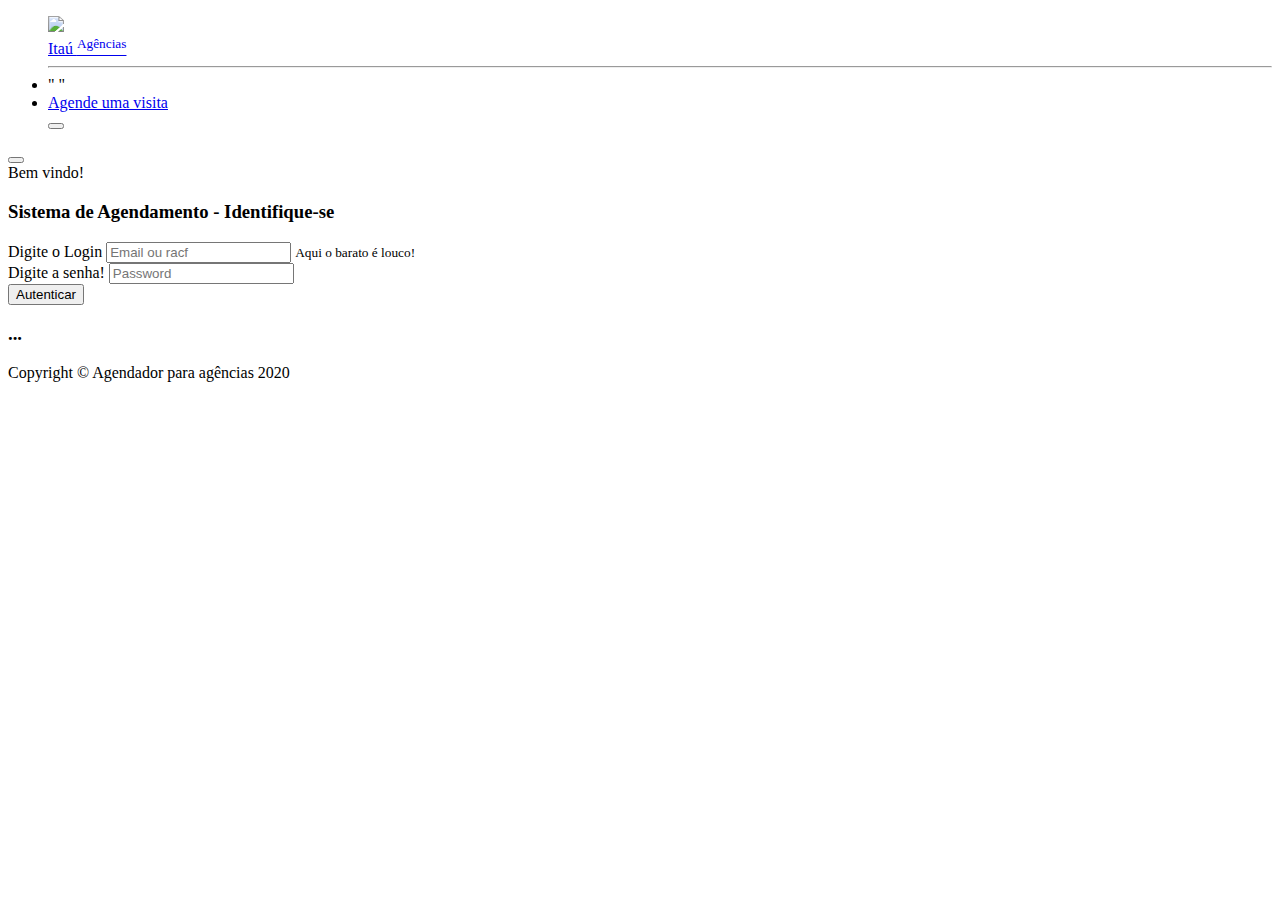
==== index.html @ c7a19f92 "Add files via upload" ====
<!DOCTYPE html>
<html lang="en">

<head>

    <meta charset="utf-8">
    <meta http-equiv="X-UA-Compatible" content="IE=edge">
    <meta name="viewport" content="width=device-width, initial-scale=1, shrink-to-fit=no">
    <meta name="description" content="">
    <meta name="author" content="">
    <script type="text/javascript" src="index_autenticar.js"></Script>
    <title>Pagina Cliente Para Agendamento</title>

    <!-- Custom fonts for this template-->
    <link href="vendor/fontawesome-free/css/all.min.css" rel="stylesheet" type="text/css">
    <link
        href="https://fonts.googleapis.com/css?family=Nunito:200,200i,300,300i,400,400i,600,600i,700,700i,800,800i,900,900i"
        rel="stylesheet">

    <!-- Custom styles for this template-->
    <link href="css/sb-admin-2.min.css" rel="stylesheet">

</head>

<body id="page-top">

    <!-- Page Wrapper -->
    <div id="wrapper">

        <!-- Sidebar -->
        <ul class="navbar-nav bg-gradient-primary sidebar sidebar-dark accordion" id="accordionSidebar">

            <!-- Sidebar - Brand -->
            <a class="sidebar-brand d-flex align-items-center justify-content-center" href="index_sistema.html">
                <div class="sidebar-brand-icon rotate-n-15">                  
                    <img src="./img/logo-app-Itau.png"  >
                </div>
                <div class="sidebar-brand-text mx-3">Itaú <sup>Agências</sup></div>
            </a>

            <!-- Divider -->
            <hr class="sidebar-divider my-0">
            <li class="nav-item active">
                <span>" 
                    "</span></a>                   
            </li>
           
            <!-- Nav Item - Dashboard -->
            <li class="nav-item active">
                <a class="nav-link" href="agendamento_novo.html">
                    <i class="far fa-calendar-plus"></i>
                    <span>Agende uma visita</span></a>
            </li>
            <!-- Sidebar Toggler (Sidebar) -->
            <div class="text-center d-none d-md-inline">
                <button class="rounded-circle border-0" id="sidebarToggle"></button>
            </div>
        </ul>
        <!-- End of Sidebar -->

        <!-- Content Wrapper -->
        <div id="content-wrapper" class="d-flex flex-column">
            <!-- Main Content -->
            <div id="content">
                <!-- Topbar -->
                <nav class="navbar navbar-expand navbar-light bg-white topbar mb-4 static-top shadow">                    
                    <!-- Sidebar Toggle (Topbar) -->
                    <button id="sidebarToggleTop" class="btn btn-link d-md-none rounded-circle mr-3">
                        <i class="fa fa-bars"></i>
                    </button>
                    <div class="container my-auto">
                        <div class="copyright text-center my-auto">
                            <span>Bem vindo!</span>
                        </div>
                    </div>
                </nav>
                
                <!-- End of Topbar -->

                <!-- Begin Page Content -->
                <div class="container-fluid">
                     <!-- Aqui vai meu código -->
                     <div class="container">
                        <div class="row">
                            <div class="col-12 text-center">
                                <h3>Sistema de Agendamento - Identifique-se</h3>
                            </div>
                        </div>
                        
                  
                            <div class="form-group">
                              <label for="InputEmailRacf">Digite o Login</label>
                              <input type="text" class="form-control" id="InputEmailRacf" aria-describedby="emailHelp" placeholder="Email ou racf">
                              <small id="emailHelp" class="form-text text-muted">Aqui o barato é louco!</small>
                            </div>
                            <div class="form-group">
                              <label for="InputSenha">Digite a senha!</label>
                              <input type="password" class="form-control" id="InputSenha" placeholder="Password">
                            </div>
                            <button onclick="autenticar()" type="button" class="btn btn-primary">Autenticar</button>
                            <div class="row">
                                <div class="col 12 text-center">
                                    <h3 id="msg">...</h3>
                                </div>
                            </div>
                
                    </div>
                                  

                </div>
                <!-- /.container-fluid -->
            </div>
            <!-- End of Main Content -->

            <!-- Footer -->
            <footer class="sticky-footer bg-white">
                <div class="container my-auto">
                    <div class="copyright text-center my-auto">
                        <span>Copyright &copy; Agendador para agências 2020</span>
                    </div>
                </div>
            </footer>
            <!-- End of Footer -->
        </div>
        <!-- End of Content Wrapper -->
    </div>
     <!-- lib para ocultar ou mostrar-->
    <script src="vendor/jquery/jquery.min.js"></script>
    <script src="js/sb-admin-2.min.js"></script>
    <script src="vendor/bootstrap/js/bootstrap.bundle.min.js"></script>
</body>
</html>
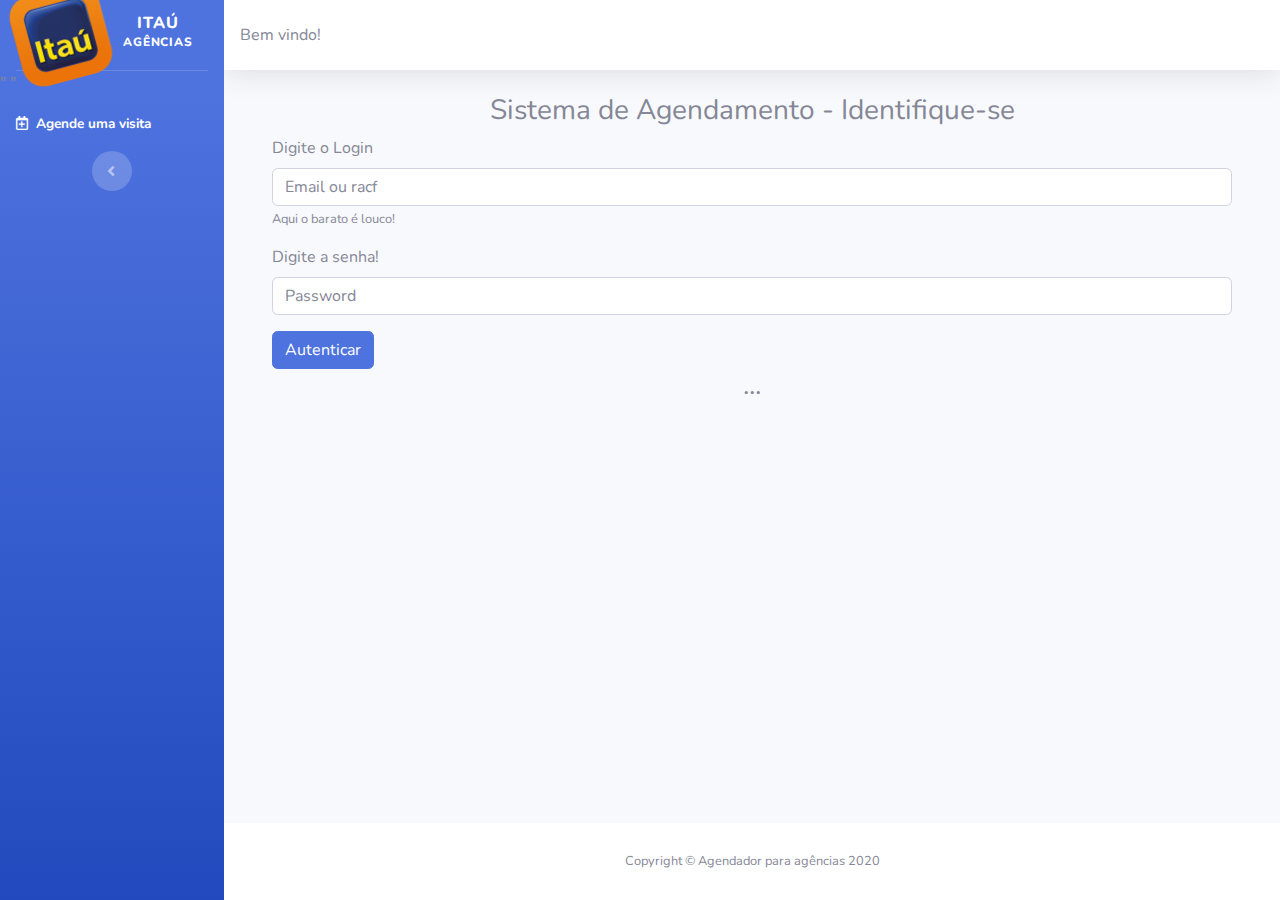
==== commit b98a7286: "first commit 2" ====
--- a/index.html
+++ b/index.html
@@ -1,132 +1,132 @@
-<!DOCTYPE html>
-<html lang="en">
-
-<head>
-
-    <meta charset="utf-8">
-    <meta http-equiv="X-UA-Compatible" content="IE=edge">
-    <meta name="viewport" content="width=device-width, initial-scale=1, shrink-to-fit=no">
-    <meta name="description" content="">
-    <meta name="author" content="">
-    <script type="text/javascript" src="index_autenticar.js"></Script>
-    <title>Pagina Cliente Para Agendamento</title>
-
-    <!-- Custom fonts for this template-->
-    <link href="vendor/fontawesome-free/css/all.min.css" rel="stylesheet" type="text/css">
-    <link
-        href="https://fonts.googleapis.com/css?family=Nunito:200,200i,300,300i,400,400i,600,600i,700,700i,800,800i,900,900i"
-        rel="stylesheet">
-
-    <!-- Custom styles for this template-->
-    <link href="css/sb-admin-2.min.css" rel="stylesheet">
-
-</head>
-
-<body id="page-top">
-
-    <!-- Page Wrapper -->
-    <div id="wrapper">
-
-        <!-- Sidebar -->
-        <ul class="navbar-nav bg-gradient-primary sidebar sidebar-dark accordion" id="accordionSidebar">
-
-            <!-- Sidebar - Brand -->
-            <a class="sidebar-brand d-flex align-items-center justify-content-center" href="index_sistema.html">
-                <div class="sidebar-brand-icon rotate-n-15">                  
-                    <img src="./img/logo-app-Itau.png"  >
-                </div>
-                <div class="sidebar-brand-text mx-3">Itaú <sup>Agências</sup></div>
-            </a>
-
-            <!-- Divider -->
-            <hr class="sidebar-divider my-0">
-            <li class="nav-item active">
-                <span>" 
-                    "</span></a>                   
-            </li>
-           
-            <!-- Nav Item - Dashboard -->
-            <li class="nav-item active">
-                <a class="nav-link" href="agendamento_novo.html">
-                    <i class="far fa-calendar-plus"></i>
-                    <span>Agende uma visita</span></a>
-            </li>
-            <!-- Sidebar Toggler (Sidebar) -->
-            <div class="text-center d-none d-md-inline">
-                <button class="rounded-circle border-0" id="sidebarToggle"></button>
-            </div>
-        </ul>
-        <!-- End of Sidebar -->
-
-        <!-- Content Wrapper -->
-        <div id="content-wrapper" class="d-flex flex-column">
-            <!-- Main Content -->
-            <div id="content">
-                <!-- Topbar -->
-                <nav class="navbar navbar-expand navbar-light bg-white topbar mb-4 static-top shadow">                    
-                    <!-- Sidebar Toggle (Topbar) -->
-                    <button id="sidebarToggleTop" class="btn btn-link d-md-none rounded-circle mr-3">
-                        <i class="fa fa-bars"></i>
-                    </button>
-                    <div class="container my-auto">
-                        <div class="copyright text-center my-auto">
-                            <span>Bem vindo!</span>
-                        </div>
-                    </div>
-                </nav>
-                
-                <!-- End of Topbar -->
-
-                <!-- Begin Page Content -->
-                <div class="container-fluid">
-                     <!-- Aqui vai meu código -->
-                     <div class="container">
-                        <div class="row">
-                            <div class="col-12 text-center">
-                                <h3>Sistema de Agendamento - Identifique-se</h3>
-                            </div>
-                        </div>
-                        
-                  
-                            <div class="form-group">
-                              <label for="InputEmailRacf">Digite o Login</label>
-                              <input type="text" class="form-control" id="InputEmailRacf" aria-describedby="emailHelp" placeholder="Email ou racf">
-                              <small id="emailHelp" class="form-text text-muted">Aqui o barato é louco!</small>
-                            </div>
-                            <div class="form-group">
-                              <label for="InputSenha">Digite a senha!</label>
-                              <input type="password" class="form-control" id="InputSenha" placeholder="Password">
-                            </div>
-                            <button onclick="autenticar()" type="button" class="btn btn-primary">Autenticar</button>
-                            <div class="row">
-                                <div class="col 12 text-center">
-                                    <h3 id="msg">...</h3>
-                                </div>
-                            </div>
-                
-                    </div>
-                                  
-
-                </div>
-                <!-- /.container-fluid -->
-            </div>
-            <!-- End of Main Content -->
-
-            <!-- Footer -->
-            <footer class="sticky-footer bg-white">
-                <div class="container my-auto">
-                    <div class="copyright text-center my-auto">
-                        <span>Copyright &copy; Agendador para agências 2020</span>
-                    </div>
-                </div>
-            </footer>
-            <!-- End of Footer -->
-        </div>
-        <!-- End of Content Wrapper -->
-    </div>
-     <!-- lib para ocultar ou mostrar-->
-    <script src="vendor/jquery/jquery.min.js"></script>
-    <script src="js/sb-admin-2.min.js"></script>
-    <script src="vendor/bootstrap/js/bootstrap.bundle.min.js"></script>
-</body>
+<!DOCTYPE html>
+<html lang="en">
+
+<head>
+
+    <meta charset="utf-8">
+    <meta http-equiv="X-UA-Compatible" content="IE=edge">
+    <meta name="viewport" content="width=device-width, initial-scale=1, shrink-to-fit=no">
+    <meta name="description" content="">
+    <meta name="author" content="">
+    <script type="text/javascript" src="index_autenticar.js"></Script>
+    <title>Pagina Cliente Para Agendamento</title>
+
+    <!-- Custom fonts for this template-->
+    <link href="vendor/fontawesome-free/css/all.min.css" rel="stylesheet" type="text/css">
+    <link
+        href="https://fonts.googleapis.com/css?family=Nunito:200,200i,300,300i,400,400i,600,600i,700,700i,800,800i,900,900i"
+        rel="stylesheet">
+
+    <!-- Custom styles for this template-->
+    <link href="css/sb-admin-2.min.css" rel="stylesheet">
+
+</head>
+
+<body id="page-top">
+
+    <!-- Page Wrapper -->
+    <div id="wrapper">
+
+        <!-- Sidebar -->
+        <ul class="navbar-nav bg-gradient-primary sidebar sidebar-dark accordion" id="accordionSidebar">
+
+            <!-- Sidebar - Brand -->
+            <a class="sidebar-brand d-flex align-items-center justify-content-center" href="index_sistema.html">
+                <div class="sidebar-brand-icon rotate-n-15">                  
+                    <img src="./img/logo-app-Itau.png"  >
+                </div>
+                <div class="sidebar-brand-text mx-3">Itaú <sup>Agências</sup></div>
+            </a>
+
+            <!-- Divider -->
+            <hr class="sidebar-divider my-0">
+            <li class="nav-item active">
+                <span>" 
+                    "</span></a>                   
+            </li>
+           
+            <!-- Nav Item - Dashboard -->
+            <li class="nav-item active">
+                <a class="nav-link" href="agendamento_novo.html">
+                    <i class="far fa-calendar-plus"></i>
+                    <span>Agende uma visita</span></a>
+            </li>
+            <!-- Sidebar Toggler (Sidebar) -->
+            <div class="text-center d-none d-md-inline">
+                <button class="rounded-circle border-0" id="sidebarToggle"></button>
+            </div>
+        </ul>
+        <!-- End of Sidebar -->
+
+        <!-- Content Wrapper -->
+        <div id="content-wrapper" class="d-flex flex-column">
+            <!-- Main Content -->
+            <div id="content">
+                <!-- Topbar -->
+                <nav class="navbar navbar-expand navbar-light bg-white topbar mb-4 static-top shadow">                    
+                    <!-- Sidebar Toggle (Topbar) -->
+                    <button id="sidebarToggleTop" class="btn btn-link d-md-none rounded-circle mr-3">
+                        <i class="fa fa-bars"></i>
+                    </button>
+                    <div class="container my-auto">
+                        <div class="copyright text-center my-auto">
+                            <span>Bem vindo!</span>
+                        </div>
+                    </div>
+                </nav>
+                
+                <!-- End of Topbar -->
+
+                <!-- Begin Page Content -->
+                <div class="container-fluid">
+                     <!-- Aqui vai meu código -->
+                     <div class="container">
+                        <div class="row">
+                            <div class="col-12 text-center">
+                                <h3>Sistema de Agendamento - Identifique-se</h3>
+                            </div>
+                        </div>
+                        
+                  
+                            <div class="form-group">
+                              <label for="InputEmailRacf">Digite o Login</label>
+                              <input type="text" class="form-control" id="InputEmailRacf" aria-describedby="emailHelp" placeholder="Email ou racf">
+                              <small id="emailHelp" class="form-text text-muted">Aqui o barato é louco!</small>
+                            </div>
+                            <div class="form-group">
+                              <label for="InputSenha">Digite a senha!</label>
+                              <input type="password" class="form-control" id="InputSenha" placeholder="Password">
+                            </div>
+                            <button onclick="autenticar()" type="button" class="btn btn-primary">Autenticar</button>
+                            <div class="row">
+                                <div class="col 12 text-center">
+                                    <h3 id="msg">...</h3>
+                                </div>
+                            </div>
+                
+                    </div>
+                                  
+
+                </div>
+                <!-- /.container-fluid -->
+            </div>
+            <!-- End of Main Content -->
+
+            <!-- Footer -->
+            <footer class="sticky-footer bg-white">
+                <div class="container my-auto">
+                    <div class="copyright text-center my-auto">
+                        <span>Copyright &copy; Agendador para agências 2020</span>
+                    </div>
+                </div>
+            </footer>
+            <!-- End of Footer -->
+        </div>
+        <!-- End of Content Wrapper -->
+    </div>
+     <!-- lib para ocultar ou mostrar-->
+    <script src="vendor/jquery/jquery.min.js"></script>
+    <script src="js/sb-admin-2.min.js"></script>
+    <script src="vendor/bootstrap/js/bootstrap.bundle.min.js"></script>
+</body>
 </html>--- a/vendor/fontawesome-free/css/all.min.css
+++ b/vendor/fontawesome-free/css/all.min.css
@@ -0,0 +1,5 @@
+/*!
+ * Font Awesome Free 5.15.1 by @fontawesome - https://fontawesome.com
+ * License - https://fontawesome.com/license/free (Icons: CC BY 4.0, Fonts: SIL OFL 1.1, Code: MIT License)
+ */
+.fa,.fab,.fad,.fal,.far,.fas{-moz-osx-font-smoothing:grayscale;-webkit-font-smoothing:antialiased;display:inline-block;font-style:normal;font-variant:normal;text-rendering:auto;line-height:1}.fa-lg{font-size:1.33333em;line-height:.75em;vertical-align:-.0667em}.fa-xs{font-size:.75em}.fa-sm{font-size:.875em}.fa-1x{font-size:1em}.fa-2x{font-size:2em}.fa-3x{font-size:3em}.fa-4x{font-size:4em}.fa-5x{font-size:5em}.fa-6x{font-size:6em}.fa-7x{font-size:7em}.fa-8x{font-size:8em}.fa-9x{font-size:9em}.fa-10x{font-size:10em}.fa-fw{text-align:center;width:1.25em}.fa-ul{list-style-type:none;margin-left:2.5em;padding-left:0}.fa-ul>li{position:relative}.fa-li{left:-2em;position:absolute;text-align:center;width:2em;line-height:inherit}.fa-border{border:.08em solid #eee;border-radius:.1em;padding:.2em .25em .15em}.fa-pull-left{float:left}.fa-pull-right{float:right}.fa.fa-pull-left,.fab.fa-pull-left,.fal.fa-pull-left,.far.fa-pull-left,.fas.fa-pull-left{margin-right:.3em}.fa.fa-pull-right,.fab.fa-pull-right,.fal.fa-pull-right,.far.fa-pull-right,.fas.fa-pull-right{margin-left:.3em}.fa-spin{-webkit-animation:fa-spin 2s linear infinite;animation:fa-spin 2s linear infinite}.fa-pulse{-webkit-animation:fa-spin 1s steps(8) infinite;animation:fa-spin 1s steps(8) infinite}@-webkit-keyframes fa-spin{0%{-webkit-transform:rotate(0deg);transform:rotate(0deg)}to{-webkit-transform:rotate(1turn);transform:rotate(1turn)}}@keyframes fa-spin{0%{-webkit-transform:rotate(0deg);transform:rotate(0deg)}to{-webkit-transform:rotate(1turn);transform:rotate(1turn)}}.fa-rotate-90{-ms-filter:"progid:DXImageTransform.Microsoft.BasicImage(rotation=1)";-webkit-transform:rotate(90deg);transform:rotate(90deg)}.fa-rotate-180{-ms-filter:"progid:DXImageTransform.Microsoft.BasicImage(rotation=2)";-webkit-transform:rotate(180deg);transform:rotate(180deg)}.fa-rotate-270{-ms-filter:"progid:DXImageTransform.Microsoft.BasicImage(rotation=3)";-webkit-transform:rotate(270deg);transform:rotate(270deg)}.fa-flip-horizontal{-ms-filter:"progid:DXImageTransform.Microsoft.BasicImage(rotation=0, mirror=1)";-webkit-transform:scaleX(-1);transform:scaleX(-1)}.fa-flip-vertical{-webkit-transform:scaleY(-1);transform:scaleY(-1)}.fa-flip-both,.fa-flip-horizontal.fa-flip-vertical,.fa-flip-vertical{-ms-filter:"progid:DXImageTransform.Microsoft.BasicImage(rotation=2, mirror=1)"}.fa-flip-both,.fa-flip-horizontal.fa-flip-vertical{-webkit-transform:scale(-1);transform:scale(-1)}:root .fa-flip-both,:root .fa-flip-horizontal,:root .fa-flip-vertical,:root .fa-rotate-90,:root .fa-rotate-180,:root .fa-rotate-270{-webkit-filter:none;filter:none}.fa-stack{display:inline-block;height:2em;line-height:2em;position:relative;vertical-align:middle;width:2.5em}.fa-stack-1x,.fa-stack-2x{left:0;position:absolute;text-align:center;width:100%}.fa-stack-1x{line-height:inherit}.fa-stack-2x{font-size:2em}.fa-inverse{color:#fff}.fa-500px:before{content:"\f26e"}.fa-accessible-icon:before{content:"\f368"}.fa-accusoft:before{content:"\f369"}.fa-acquisitions-incorporated:before{content:"\f6af"}.fa-ad:before{content:"\f641"}.fa-address-book:before{content:"\f2b9"}.fa-address-card:before{content:"\f2bb"}.fa-adjust:before{content:"\f042"}.fa-adn:before{content:"\f170"}.fa-adversal:before{content:"\f36a"}.fa-affiliatetheme:before{content:"\f36b"}.fa-air-freshener:before{content:"\f5d0"}.fa-airbnb:before{content:"\f834"}.fa-algolia:before{content:"\f36c"}.fa-align-center:before{content:"\f037"}.fa-align-justify:before{content:"\f039"}.fa-align-left:before{content:"\f036"}.fa-align-right:before{content:"\f038"}.fa-alipay:before{content:"\f642"}.fa-allergies:before{content:"\f461"}.fa-amazon:before{content:"\f270"}.fa-amazon-pay:before{content:"\f42c"}.fa-ambulance:before{content:"\f0f9"}.fa-american-sign-language-interpreting:before{content:"\f2a3"}.fa-amilia:before{content:"\f36d"}.fa-anchor:before{content:"\f13d"}.fa-android:before{content:"\f17b"}.fa-angellist:before{content:"\f209"}.fa-angle-double-down:before{content:"\f103"}.fa-angle-double-left:before{content:"\f100"}.fa-angle-double-right:before{content:"\f101"}.fa-angle-double-up:before{content:"\f102"}.fa-angle-down:before{content:"\f107"}.fa-angle-left:before{content:"\f104"}.fa-angle-right:before{content:"\f105"}.fa-angle-up:before{content:"\f106"}.fa-angry:before{content:"\f556"}.fa-angrycreative:before{content:"\f36e"}.fa-angular:before{content:"\f420"}.fa-ankh:before{content:"\f644"}.fa-app-store:before{content:"\f36f"}.fa-app-store-ios:before{content:"\f370"}.fa-apper:before{content:"\f371"}.fa-apple:before{content:"\f179"}.fa-apple-alt:before{content:"\f5d1"}.fa-apple-pay:before{content:"\f415"}.fa-archive:before{content:"\f187"}.fa-archway:before{content:"\f557"}.fa-arrow-alt-circle-down:before{content:"\f358"}.fa-arrow-alt-circle-left:before{content:"\f359"}.fa-arrow-alt-circle-right:before{content:"\f35a"}.fa-arrow-alt-circle-up:before{content:"\f35b"}.fa-arrow-circle-down:before{content:"\f0ab"}.fa-arrow-circle-left:before{content:"\f0a8"}.fa-arrow-circle-right:before{content:"\f0a9"}.fa-arrow-circle-up:before{content:"\f0aa"}.fa-arrow-down:before{content:"\f063"}.fa-arrow-left:before{content:"\f060"}.fa-arrow-right:before{content:"\f061"}.fa-arrow-up:before{content:"\f062"}.fa-arrows-alt:before{content:"\f0b2"}.fa-arrows-alt-h:before{content:"\f337"}.fa-arrows-alt-v:before{content:"\f338"}.fa-artstation:before{content:"\f77a"}.fa-assistive-listening-systems:before{content:"\f2a2"}.fa-asterisk:before{content:"\f069"}.fa-asymmetrik:before{content:"\f372"}.fa-at:before{content:"\f1fa"}.fa-atlas:before{content:"\f558"}.fa-atlassian:before{content:"\f77b"}.fa-atom:before{content:"\f5d2"}.fa-audible:before{content:"\f373"}.fa-audio-description:before{content:"\f29e"}.fa-autoprefixer:before{content:"\f41c"}.fa-avianex:before{content:"\f374"}.fa-aviato:before{content:"\f421"}.fa-award:before{content:"\f559"}.fa-aws:before{content:"\f375"}.fa-baby:before{content:"\f77c"}.fa-baby-carriage:before{content:"\f77d"}.fa-backspace:before{content:"\f55a"}.fa-backward:before{content:"\f04a"}.fa-bacon:before{content:"\f7e5"}.fa-bacteria:before{content:"\e059"}.fa-bacterium:before{content:"\e05a"}.fa-bahai:before{content:"\f666"}.fa-balance-scale:before{content:"\f24e"}.fa-balance-scale-left:before{content:"\f515"}.fa-balance-scale-right:before{content:"\f516"}.fa-ban:before{content:"\f05e"}.fa-band-aid:before{content:"\f462"}.fa-bandcamp:before{content:"\f2d5"}.fa-barcode:before{content:"\f02a"}.fa-bars:before{content:"\f0c9"}.fa-baseball-ball:before{content:"\f433"}.fa-basketball-ball:before{content:"\f434"}.fa-bath:before{content:"\f2cd"}.fa-battery-empty:before{content:"\f244"}.fa-battery-full:before{content:"\f240"}.fa-battery-half:before{content:"\f242"}.fa-battery-quarter:before{content:"\f243"}.fa-battery-three-quarters:before{content:"\f241"}.fa-battle-net:before{content:"\f835"}.fa-bed:before{content:"\f236"}.fa-beer:before{content:"\f0fc"}.fa-behance:before{content:"\f1b4"}.fa-behance-square:before{content:"\f1b5"}.fa-bell:before{content:"\f0f3"}.fa-bell-slash:before{content:"\f1f6"}.fa-bezier-curve:before{content:"\f55b"}.fa-bible:before{content:"\f647"}.fa-bicycle:before{content:"\f206"}.fa-biking:before{content:"\f84a"}.fa-bimobject:before{content:"\f378"}.fa-binoculars:before{content:"\f1e5"}.fa-biohazard:before{content:"\f780"}.fa-birthday-cake:before{content:"\f1fd"}.fa-bitbucket:before{content:"\f171"}.fa-bitcoin:before{content:"\f379"}.fa-bity:before{content:"\f37a"}.fa-black-tie:before{content:"\f27e"}.fa-blackberry:before{content:"\f37b"}.fa-blender:before{content:"\f517"}.fa-blender-phone:before{content:"\f6b6"}.fa-blind:before{content:"\f29d"}.fa-blog:before{content:"\f781"}.fa-blogger:before{content:"\f37c"}.fa-blogger-b:before{content:"\f37d"}.fa-bluetooth:before{content:"\f293"}.fa-bluetooth-b:before{content:"\f294"}.fa-bold:before{content:"\f032"}.fa-bolt:before{content:"\f0e7"}.fa-bomb:before{content:"\f1e2"}.fa-bone:before{content:"\f5d7"}.fa-bong:before{content:"\f55c"}.fa-book:before{content:"\f02d"}.fa-book-dead:before{content:"\f6b7"}.fa-book-medical:before{content:"\f7e6"}.fa-book-open:before{content:"\f518"}.fa-book-reader:before{content:"\f5da"}.fa-bookmark:before{content:"\f02e"}.fa-bootstrap:before{content:"\f836"}.fa-border-all:before{content:"\f84c"}.fa-border-none:before{content:"\f850"}.fa-border-style:before{content:"\f853"}.fa-bowling-ball:before{content:"\f436"}.fa-box:before{content:"\f466"}.fa-box-open:before{content:"\f49e"}.fa-box-tissue:before{content:"\e05b"}.fa-boxes:before{content:"\f468"}.fa-braille:before{content:"\f2a1"}.fa-brain:before{content:"\f5dc"}.fa-bread-slice:before{content:"\f7ec"}.fa-briefcase:before{content:"\f0b1"}.fa-briefcase-medical:before{content:"\f469"}.fa-broadcast-tower:before{content:"\f519"}.fa-broom:before{content:"\f51a"}.fa-brush:before{content:"\f55d"}.fa-btc:before{content:"\f15a"}.fa-buffer:before{content:"\f837"}.fa-bug:before{content:"\f188"}.fa-building:before{content:"\f1ad"}.fa-bullhorn:before{content:"\f0a1"}.fa-bullseye:before{content:"\f140"}.fa-burn:before{content:"\f46a"}.fa-buromobelexperte:before{content:"\f37f"}.fa-bus:before{content:"\f207"}.fa-bus-alt:before{content:"\f55e"}.fa-business-time:before{content:"\f64a"}.fa-buy-n-large:before{content:"\f8a6"}.fa-buysellads:before{content:"\f20d"}.fa-calculator:before{content:"\f1ec"}.fa-calendar:before{content:"\f133"}.fa-calendar-alt:before{content:"\f073"}.fa-calendar-check:before{content:"\f274"}.fa-calendar-day:before{content:"\f783"}.fa-calendar-minus:before{content:"\f272"}.fa-calendar-plus:before{content:"\f271"}.fa-calendar-times:before{content:"\f273"}.fa-calendar-week:before{content:"\f784"}.fa-camera:before{content:"\f030"}.fa-camera-retro:before{content:"\f083"}.fa-campground:before{content:"\f6bb"}.fa-canadian-maple-leaf:before{content:"\f785"}.fa-candy-cane:before{content:"\f786"}.fa-cannabis:before{content:"\f55f"}.fa-capsules:before{content:"\f46b"}.fa-car:before{content:"\f1b9"}.fa-car-alt:before{content:"\f5de"}.fa-car-battery:before{content:"\f5df"}.fa-car-crash:before{content:"\f5e1"}.fa-car-side:before{content:"\f5e4"}.fa-caravan:before{content:"\f8ff"}.fa-caret-down:before{content:"\f0d7"}.fa-caret-left:before{content:"\f0d9"}.fa-caret-right:before{content:"\f0da"}.fa-caret-square-down:before{content:"\f150"}.fa-caret-square-left:before{content:"\f191"}.fa-caret-square-right:before{content:"\f152"}.fa-caret-square-up:before{content:"\f151"}.fa-caret-up:before{content:"\f0d8"}.fa-carrot:before{content:"\f787"}.fa-cart-arrow-down:before{content:"\f218"}.fa-cart-plus:before{content:"\f217"}.fa-cash-register:before{content:"\f788"}.fa-cat:before{content:"\f6be"}.fa-cc-amazon-pay:before{content:"\f42d"}.fa-cc-amex:before{content:"\f1f3"}.fa-cc-apple-pay:before{content:"\f416"}.fa-cc-diners-club:before{content:"\f24c"}.fa-cc-discover:before{content:"\f1f2"}.fa-cc-jcb:before{content:"\f24b"}.fa-cc-mastercard:before{content:"\f1f1"}.fa-cc-paypal:before{content:"\f1f4"}.fa-cc-stripe:before{content:"\f1f5"}.fa-cc-visa:before{content:"\f1f0"}.fa-centercode:before{content:"\f380"}.fa-centos:before{content:"\f789"}.fa-certificate:before{content:"\f0a3"}.fa-chair:before{content:"\f6c0"}.fa-chalkboard:before{content:"\f51b"}.fa-chalkboard-teacher:before{content:"\f51c"}.fa-charging-station:before{content:"\f5e7"}.fa-chart-area:before{content:"\f1fe"}.fa-chart-bar:before{content:"\f080"}.fa-chart-line:before{content:"\f201"}.fa-chart-pie:before{content:"\f200"}.fa-check:before{content:"\f00c"}.fa-check-circle:before{content:"\f058"}.fa-check-double:before{content:"\f560"}.fa-check-square:before{content:"\f14a"}.fa-cheese:before{content:"\f7ef"}.fa-chess:before{content:"\f439"}.fa-chess-bishop:before{content:"\f43a"}.fa-chess-board:before{content:"\f43c"}.fa-chess-king:before{content:"\f43f"}.fa-chess-knight:before{content:"\f441"}.fa-chess-pawn:before{content:"\f443"}.fa-chess-queen:before{content:"\f445"}.fa-chess-rook:before{content:"\f447"}.fa-chevron-circle-down:before{content:"\f13a"}.fa-chevron-circle-left:before{content:"\f137"}.fa-chevron-circle-right:before{content:"\f138"}.fa-chevron-circle-up:before{content:"\f139"}.fa-chevron-down:before{content:"\f078"}.fa-chevron-left:before{content:"\f053"}.fa-chevron-right:before{content:"\f054"}.fa-chevron-up:before{content:"\f077"}.fa-child:before{content:"\f1ae"}.fa-chrome:before{content:"\f268"}.fa-chromecast:before{content:"\f838"}.fa-church:before{content:"\f51d"}.fa-circle:before{content:"\f111"}.fa-circle-notch:before{content:"\f1ce"}.fa-city:before{content:"\f64f"}.fa-clinic-medical:before{content:"\f7f2"}.fa-clipboard:before{content:"\f328"}.fa-clipboard-check:before{content:"\f46c"}.fa-clipboard-list:before{content:"\f46d"}.fa-clock:before{content:"\f017"}.fa-clone:before{content:"\f24d"}.fa-closed-captioning:before{content:"\f20a"}.fa-cloud:before{content:"\f0c2"}.fa-cloud-download-alt:before{content:"\f381"}.fa-cloud-meatball:before{content:"\f73b"}.fa-cloud-moon:before{content:"\f6c3"}.fa-cloud-moon-rain:before{content:"\f73c"}.fa-cloud-rain:before{content:"\f73d"}.fa-cloud-showers-heavy:before{content:"\f740"}.fa-cloud-sun:before{content:"\f6c4"}.fa-cloud-sun-rain:before{content:"\f743"}.fa-cloud-upload-alt:before{content:"\f382"}.fa-cloudflare:before{content:"\e07d"}.fa-cloudscale:before{content:"\f383"}.fa-cloudsmith:before{content:"\f384"}.fa-cloudversify:before{content:"\f385"}.fa-cocktail:before{content:"\f561"}.fa-code:before{content:"\f121"}.fa-code-branch:before{content:"\f126"}.fa-codepen:before{content:"\f1cb"}.fa-codiepie:before{content:"\f284"}.fa-coffee:before{content:"\f0f4"}.fa-cog:before{content:"\f013"}.fa-cogs:before{content:"\f085"}.fa-coins:before{content:"\f51e"}.fa-columns:before{content:"\f0db"}.fa-comment:before{content:"\f075"}.fa-comment-alt:before{content:"\f27a"}.fa-comment-dollar:before{content:"\f651"}.fa-comment-dots:before{content:"\f4ad"}.fa-comment-medical:before{content:"\f7f5"}.fa-comment-slash:before{content:"\f4b3"}.fa-comments:before{content:"\f086"}.fa-comments-dollar:before{content:"\f653"}.fa-compact-disc:before{content:"\f51f"}.fa-compass:before{content:"\f14e"}.fa-compress:before{content:"\f066"}.fa-compress-alt:before{content:"\f422"}.fa-compress-arrows-alt:before{content:"\f78c"}.fa-concierge-bell:before{content:"\f562"}.fa-confluence:before{content:"\f78d"}.fa-connectdevelop:before{content:"\f20e"}.fa-contao:before{content:"\f26d"}.fa-cookie:before{content:"\f563"}.fa-cookie-bite:before{content:"\f564"}.fa-copy:before{content:"\f0c5"}.fa-copyright:before{content:"\f1f9"}.fa-cotton-bureau:before{content:"\f89e"}.fa-couch:before{content:"\f4b8"}.fa-cpanel:before{content:"\f388"}.fa-creative-commons:before{content:"\f25e"}.fa-creative-commons-by:before{content:"\f4e7"}.fa-creative-commons-nc:before{content:"\f4e8"}.fa-creative-commons-nc-eu:before{content:"\f4e9"}.fa-creative-commons-nc-jp:before{content:"\f4ea"}.fa-creative-commons-nd:before{content:"\f4eb"}.fa-creative-commons-pd:before{content:"\f4ec"}.fa-creative-commons-pd-alt:before{content:"\f4ed"}.fa-creative-commons-remix:before{content:"\f4ee"}.fa-creative-commons-sa:before{content:"\f4ef"}.fa-creative-commons-sampling:before{content:"\f4f0"}.fa-creative-commons-sampling-plus:before{content:"\f4f1"}.fa-creative-commons-share:before{content:"\f4f2"}.fa-creative-commons-zero:before{content:"\f4f3"}.fa-credit-card:before{content:"\f09d"}.fa-critical-role:before{content:"\f6c9"}.fa-crop:before{content:"\f125"}.fa-crop-alt:before{content:"\f565"}.fa-cross:before{content:"\f654"}.fa-crosshairs:before{content:"\f05b"}.fa-crow:before{content:"\f520"}.fa-crown:before{content:"\f521"}.fa-crutch:before{content:"\f7f7"}.fa-css3:before{content:"\f13c"}.fa-css3-alt:before{content:"\f38b"}.fa-cube:before{content:"\f1b2"}.fa-cubes:before{content:"\f1b3"}.fa-cut:before{content:"\f0c4"}.fa-cuttlefish:before{content:"\f38c"}.fa-d-and-d:before{content:"\f38d"}.fa-d-and-d-beyond:before{content:"\f6ca"}.fa-dailymotion:before{content:"\e052"}.fa-dashcube:before{content:"\f210"}.fa-database:before{content:"\f1c0"}.fa-deaf:before{content:"\f2a4"}.fa-deezer:before{content:"\e077"}.fa-delicious:before{content:"\f1a5"}.fa-democrat:before{content:"\f747"}.fa-deploydog:before{content:"\f38e"}.fa-deskpro:before{content:"\f38f"}.fa-desktop:before{content:"\f108"}.fa-dev:before{content:"\f6cc"}.fa-deviantart:before{content:"\f1bd"}.fa-dharmachakra:before{content:"\f655"}.fa-dhl:before{content:"\f790"}.fa-diagnoses:before{content:"\f470"}.fa-diaspora:before{content:"\f791"}.fa-dice:before{content:"\f522"}.fa-dice-d20:before{content:"\f6cf"}.fa-dice-d6:before{content:"\f6d1"}.fa-dice-five:before{content:"\f523"}.fa-dice-four:before{content:"\f524"}.fa-dice-one:before{content:"\f525"}.fa-dice-six:before{content:"\f526"}.fa-dice-three:before{content:"\f527"}.fa-dice-two:before{content:"\f528"}.fa-digg:before{content:"\f1a6"}.fa-digital-ocean:before{content:"\f391"}.fa-digital-tachograph:before{content:"\f566"}.fa-directions:before{content:"\f5eb"}.fa-discord:before{content:"\f392"}.fa-discourse:before{content:"\f393"}.fa-disease:before{content:"\f7fa"}.fa-divide:before{content:"\f529"}.fa-dizzy:before{content:"\f567"}.fa-dna:before{content:"\f471"}.fa-dochub:before{content:"\f394"}.fa-docker:before{content:"\f395"}.fa-dog:before{content:"\f6d3"}.fa-dollar-sign:before{content:"\f155"}.fa-dolly:before{content:"\f472"}.fa-dolly-flatbed:before{content:"\f474"}.fa-donate:before{content:"\f4b9"}.fa-door-closed:before{content:"\f52a"}.fa-door-open:before{content:"\f52b"}.fa-dot-circle:before{content:"\f192"}.fa-dove:before{content:"\f4ba"}.fa-download:before{content:"\f019"}.fa-draft2digital:before{content:"\f396"}.fa-drafting-compass:before{content:"\f568"}.fa-dragon:before{content:"\f6d5"}.fa-draw-polygon:before{content:"\f5ee"}.fa-dribbble:before{content:"\f17d"}.fa-dribbble-square:before{content:"\f397"}.fa-dropbox:before{content:"\f16b"}.fa-drum:before{content:"\f569"}.fa-drum-steelpan:before{content:"\f56a"}.fa-drumstick-bite:before{content:"\f6d7"}.fa-drupal:before{content:"\f1a9"}.fa-dumbbell:before{content:"\f44b"}.fa-dumpster:before{content:"\f793"}.fa-dumpster-fire:before{content:"\f794"}.fa-dungeon:before{content:"\f6d9"}.fa-dyalog:before{content:"\f399"}.fa-earlybirds:before{content:"\f39a"}.fa-ebay:before{content:"\f4f4"}.fa-edge:before{content:"\f282"}.fa-edge-legacy:before{content:"\e078"}.fa-edit:before{content:"\f044"}.fa-egg:before{content:"\f7fb"}.fa-eject:before{content:"\f052"}.fa-elementor:before{content:"\f430"}.fa-ellipsis-h:before{content:"\f141"}.fa-ellipsis-v:before{content:"\f142"}.fa-ello:before{content:"\f5f1"}.fa-ember:before{content:"\f423"}.fa-empire:before{content:"\f1d1"}.fa-envelope:before{content:"\f0e0"}.fa-envelope-open:before{content:"\f2b6"}.fa-envelope-open-text:before{content:"\f658"}.fa-envelope-square:before{content:"\f199"}.fa-envira:before{content:"\f299"}.fa-equals:before{content:"\f52c"}.fa-eraser:before{content:"\f12d"}.fa-erlang:before{content:"\f39d"}.fa-ethereum:before{content:"\f42e"}.fa-ethernet:before{content:"\f796"}.fa-etsy:before{content:"\f2d7"}.fa-euro-sign:before{content:"\f153"}.fa-evernote:before{content:"\f839"}.fa-exchange-alt:before{content:"\f362"}.fa-exclamation:before{content:"\f12a"}.fa-exclamation-circle:before{content:"\f06a"}.fa-exclamation-triangle:before{content:"\f071"}.fa-expand:before{content:"\f065"}.fa-expand-alt:before{content:"\f424"}.fa-expand-arrows-alt:before{content:"\f31e"}.fa-expeditedssl:before{content:"\f23e"}.fa-external-link-alt:before{content:"\f35d"}.fa-external-link-square-alt:before{content:"\f360"}.fa-eye:before{content:"\f06e"}.fa-eye-dropper:before{content:"\f1fb"}.fa-eye-slash:before{content:"\f070"}.fa-facebook:before{content:"\f09a"}.fa-facebook-f:before{content:"\f39e"}.fa-facebook-messenger:before{content:"\f39f"}.fa-facebook-square:before{content:"\f082"}.fa-fan:before{content:"\f863"}.fa-fantasy-flight-games:before{content:"\f6dc"}.fa-fast-backward:before{content:"\f049"}.fa-fast-forward:before{content:"\f050"}.fa-faucet:before{content:"\e005"}.fa-fax:before{content:"\f1ac"}.fa-feather:before{content:"\f52d"}.fa-feather-alt:before{content:"\f56b"}.fa-fedex:before{content:"\f797"}.fa-fedora:before{content:"\f798"}.fa-female:before{content:"\f182"}.fa-fighter-jet:before{content:"\f0fb"}.fa-figma:before{content:"\f799"}.fa-file:before{content:"\f15b"}.fa-file-alt:before{content:"\f15c"}.fa-file-archive:before{content:"\f1c6"}.fa-file-audio:before{content:"\f1c7"}.fa-file-code:before{content:"\f1c9"}.fa-file-contract:before{content:"\f56c"}.fa-file-csv:before{content:"\f6dd"}.fa-file-download:before{content:"\f56d"}.fa-file-excel:before{content:"\f1c3"}.fa-file-export:before{content:"\f56e"}.fa-file-image:before{content:"\f1c5"}.fa-file-import:before{content:"\f56f"}.fa-file-invoice:before{content:"\f570"}.fa-file-invoice-dollar:before{content:"\f571"}.fa-file-medical:before{content:"\f477"}.fa-file-medical-alt:before{content:"\f478"}.fa-file-pdf:before{content:"\f1c1"}.fa-file-powerpoint:before{content:"\f1c4"}.fa-file-prescription:before{content:"\f572"}.fa-file-signature:before{content:"\f573"}.fa-file-upload:before{content:"\f574"}.fa-file-video:before{content:"\f1c8"}.fa-file-word:before{content:"\f1c2"}.fa-fill:before{content:"\f575"}.fa-fill-drip:before{content:"\f576"}.fa-film:before{content:"\f008"}.fa-filter:before{content:"\f0b0"}.fa-fingerprint:before{content:"\f577"}.fa-fire:before{content:"\f06d"}.fa-fire-alt:before{content:"\f7e4"}.fa-fire-extinguisher:before{content:"\f134"}.fa-firefox:before{content:"\f269"}.fa-firefox-browser:before{content:"\e007"}.fa-first-aid:before{content:"\f479"}.fa-first-order:before{content:"\f2b0"}.fa-first-order-alt:before{content:"\f50a"}.fa-firstdraft:before{content:"\f3a1"}.fa-fish:before{content:"\f578"}.fa-fist-raised:before{content:"\f6de"}.fa-flag:before{content:"\f024"}.fa-flag-checkered:before{content:"\f11e"}.fa-flag-usa:before{content:"\f74d"}.fa-flask:before{content:"\f0c3"}.fa-flickr:before{content:"\f16e"}.fa-flipboard:before{content:"\f44d"}.fa-flushed:before{content:"\f579"}.fa-fly:before{content:"\f417"}.fa-folder:before{content:"\f07b"}.fa-folder-minus:before{content:"\f65d"}.fa-folder-open:before{content:"\f07c"}.fa-folder-plus:before{content:"\f65e"}.fa-font:before{content:"\f031"}.fa-font-awesome:before{content:"\f2b4"}.fa-font-awesome-alt:before{content:"\f35c"}.fa-font-awesome-flag:before{content:"\f425"}.fa-font-awesome-logo-full:before{content:"\f4e6"}.fa-fonticons:before{content:"\f280"}.fa-fonticons-fi:before{content:"\f3a2"}.fa-football-ball:before{content:"\f44e"}.fa-fort-awesome:before{content:"\f286"}.fa-fort-awesome-alt:before{content:"\f3a3"}.fa-forumbee:before{content:"\f211"}.fa-forward:before{content:"\f04e"}.fa-foursquare:before{content:"\f180"}.fa-free-code-camp:before{content:"\f2c5"}.fa-freebsd:before{content:"\f3a4"}.fa-frog:before{content:"\f52e"}.fa-frown:before{content:"\f119"}.fa-frown-open:before{content:"\f57a"}.fa-fulcrum:before{content:"\f50b"}.fa-funnel-dollar:before{content:"\f662"}.fa-futbol:before{content:"\f1e3"}.fa-galactic-republic:before{content:"\f50c"}.fa-galactic-senate:before{content:"\f50d"}.fa-gamepad:before{content:"\f11b"}.fa-gas-pump:before{content:"\f52f"}.fa-gavel:before{content:"\f0e3"}.fa-gem:before{content:"\f3a5"}.fa-genderless:before{content:"\f22d"}.fa-get-pocket:before{content:"\f265"}.fa-gg:before{content:"\f260"}.fa-gg-circle:before{content:"\f261"}.fa-ghost:before{content:"\f6e2"}.fa-gift:before{content:"\f06b"}.fa-gifts:before{content:"\f79c"}.fa-git:before{content:"\f1d3"}.fa-git-alt:before{content:"\f841"}.fa-git-square:before{content:"\f1d2"}.fa-github:before{content:"\f09b"}.fa-github-alt:before{content:"\f113"}.fa-github-square:before{content:"\f092"}.fa-gitkraken:before{content:"\f3a6"}.fa-gitlab:before{content:"\f296"}.fa-gitter:before{content:"\f426"}.fa-glass-cheers:before{content:"\f79f"}.fa-glass-martini:before{content:"\f000"}.fa-glass-martini-alt:before{content:"\f57b"}.fa-glass-whiskey:before{content:"\f7a0"}.fa-glasses:before{content:"\f530"}.fa-glide:before{content:"\f2a5"}.fa-glide-g:before{content:"\f2a6"}.fa-globe:before{content:"\f0ac"}.fa-globe-africa:before{content:"\f57c"}.fa-globe-americas:before{content:"\f57d"}.fa-globe-asia:before{content:"\f57e"}.fa-globe-europe:before{content:"\f7a2"}.fa-gofore:before{content:"\f3a7"}.fa-golf-ball:before{content:"\f450"}.fa-goodreads:before{content:"\f3a8"}.fa-goodreads-g:before{content:"\f3a9"}.fa-google:before{content:"\f1a0"}.fa-google-drive:before{content:"\f3aa"}.fa-google-pay:before{content:"\e079"}.fa-google-play:before{content:"\f3ab"}.fa-google-plus:before{content:"\f2b3"}.fa-google-plus-g:before{content:"\f0d5"}.fa-google-plus-square:before{content:"\f0d4"}.fa-google-wallet:before{content:"\f1ee"}.fa-gopuram:before{content:"\f664"}.fa-graduation-cap:before{content:"\f19d"}.fa-gratipay:before{content:"\f184"}.fa-grav:before{content:"\f2d6"}.fa-greater-than:before{content:"\f531"}.fa-greater-than-equal:before{content:"\f532"}.fa-grimace:before{content:"\f57f"}.fa-grin:before{content:"\f580"}.fa-grin-alt:before{content:"\f581"}.fa-grin-beam:before{content:"\f582"}.fa-grin-beam-sweat:before{content:"\f583"}.fa-grin-hearts:before{content:"\f584"}.fa-grin-squint:before{content:"\f585"}.fa-grin-squint-tears:before{content:"\f586"}.fa-grin-stars:before{content:"\f587"}.fa-grin-tears:before{content:"\f588"}.fa-grin-tongue:before{content:"\f589"}.fa-grin-tongue-squint:before{content:"\f58a"}.fa-grin-tongue-wink:before{content:"\f58b"}.fa-grin-wink:before{content:"\f58c"}.fa-grip-horizontal:before{content:"\f58d"}.fa-grip-lines:before{content:"\f7a4"}.fa-grip-lines-vertical:before{content:"\f7a5"}.fa-grip-vertical:before{content:"\f58e"}.fa-gripfire:before{content:"\f3ac"}.fa-grunt:before{content:"\f3ad"}.fa-guilded:before{content:"\e07e"}.fa-guitar:before{content:"\f7a6"}.fa-gulp:before{content:"\f3ae"}.fa-h-square:before{content:"\f0fd"}.fa-hacker-news:before{content:"\f1d4"}.fa-hacker-news-square:before{content:"\f3af"}.fa-hackerrank:before{content:"\f5f7"}.fa-hamburger:before{content:"\f805"}.fa-hammer:before{content:"\f6e3"}.fa-hamsa:before{content:"\f665"}.fa-hand-holding:before{content:"\f4bd"}.fa-hand-holding-heart:before{content:"\f4be"}.fa-hand-holding-medical:before{content:"\e05c"}.fa-hand-holding-usd:before{content:"\f4c0"}.fa-hand-holding-water:before{content:"\f4c1"}.fa-hand-lizard:before{content:"\f258"}.fa-hand-middle-finger:before{content:"\f806"}.fa-hand-paper:before{content:"\f256"}.fa-hand-peace:before{content:"\f25b"}.fa-hand-point-down:before{content:"\f0a7"}.fa-hand-point-left:before{content:"\f0a5"}.fa-hand-point-right:before{content:"\f0a4"}.fa-hand-point-up:before{content:"\f0a6"}.fa-hand-pointer:before{content:"\f25a"}.fa-hand-rock:before{content:"\f255"}.fa-hand-scissors:before{content:"\f257"}.fa-hand-sparkles:before{content:"\e05d"}.fa-hand-spock:before{content:"\f259"}.fa-hands:before{content:"\f4c2"}.fa-hands-helping:before{content:"\f4c4"}.fa-hands-wash:before{content:"\e05e"}.fa-handshake:before{content:"\f2b5"}.fa-handshake-alt-slash:before{content:"\e05f"}.fa-handshake-slash:before{content:"\e060"}.fa-hanukiah:before{content:"\f6e6"}.fa-hard-hat:before{content:"\f807"}.fa-hashtag:before{content:"\f292"}.fa-hat-cowboy:before{content:"\f8c0"}.fa-hat-cowboy-side:before{content:"\f8c1"}.fa-hat-wizard:before{content:"\f6e8"}.fa-hdd:before{content:"\f0a0"}.fa-head-side-cough:before{content:"\e061"}.fa-head-side-cough-slash:before{content:"\e062"}.fa-head-side-mask:before{content:"\e063"}.fa-head-side-virus:before{content:"\e064"}.fa-heading:before{content:"\f1dc"}.fa-headphones:before{content:"\f025"}.fa-headphones-alt:before{content:"\f58f"}.fa-headset:before{content:"\f590"}.fa-heart:before{content:"\f004"}.fa-heart-broken:before{content:"\f7a9"}.fa-heartbeat:before{content:"\f21e"}.fa-helicopter:before{content:"\f533"}.fa-highlighter:before{content:"\f591"}.fa-hiking:before{content:"\f6ec"}.fa-hippo:before{content:"\f6ed"}.fa-hips:before{content:"\f452"}.fa-hire-a-helper:before{content:"\f3b0"}.fa-history:before{content:"\f1da"}.fa-hive:before{content:"\e07f"}.fa-hockey-puck:before{content:"\f453"}.fa-holly-berry:before{content:"\f7aa"}.fa-home:before{content:"\f015"}.fa-hooli:before{content:"\f427"}.fa-hornbill:before{content:"\f592"}.fa-horse:before{content:"\f6f0"}.fa-horse-head:before{content:"\f7ab"}.fa-hospital:before{content:"\f0f8"}.fa-hospital-alt:before{content:"\f47d"}.fa-hospital-symbol:before{content:"\f47e"}.fa-hospital-user:before{content:"\f80d"}.fa-hot-tub:before{content:"\f593"}.fa-hotdog:before{content:"\f80f"}.fa-hotel:before{content:"\f594"}.fa-hotjar:before{content:"\f3b1"}.fa-hourglass:before{content:"\f254"}.fa-hourglass-end:before{content:"\f253"}.fa-hourglass-half:before{content:"\f252"}.fa-hourglass-start:before{content:"\f251"}.fa-house-damage:before{content:"\f6f1"}.fa-house-user:before{content:"\e065"}.fa-houzz:before{content:"\f27c"}.fa-hryvnia:before{content:"\f6f2"}.fa-html5:before{content:"\f13b"}.fa-hubspot:before{content:"\f3b2"}.fa-i-cursor:before{content:"\f246"}.fa-ice-cream:before{content:"\f810"}.fa-icicles:before{content:"\f7ad"}.fa-icons:before{content:"\f86d"}.fa-id-badge:before{content:"\f2c1"}.fa-id-card:before{content:"\f2c2"}.fa-id-card-alt:before{content:"\f47f"}.fa-ideal:before{content:"\e013"}.fa-igloo:before{content:"\f7ae"}.fa-image:before{content:"\f03e"}.fa-images:before{content:"\f302"}.fa-imdb:before{content:"\f2d8"}.fa-inbox:before{content:"\f01c"}.fa-indent:before{content:"\f03c"}.fa-industry:before{content:"\f275"}.fa-infinity:before{content:"\f534"}.fa-info:before{content:"\f129"}.fa-info-circle:before{content:"\f05a"}.fa-innosoft:before{content:"\e080"}.fa-instagram:before{content:"\f16d"}.fa-instagram-square:before{content:"\e055"}.fa-instalod:before{content:"\e081"}.fa-intercom:before{content:"\f7af"}.fa-internet-explorer:before{content:"\f26b"}.fa-invision:before{content:"\f7b0"}.fa-ioxhost:before{content:"\f208"}.fa-italic:before{content:"\f033"}.fa-itch-io:before{content:"\f83a"}.fa-itunes:before{content:"\f3b4"}.fa-itunes-note:before{content:"\f3b5"}.fa-java:before{content:"\f4e4"}.fa-jedi:before{content:"\f669"}.fa-jedi-order:before{content:"\f50e"}.fa-jenkins:before{content:"\f3b6"}.fa-jira:before{content:"\f7b1"}.fa-joget:before{content:"\f3b7"}.fa-joint:before{content:"\f595"}.fa-joomla:before{content:"\f1aa"}.fa-journal-whills:before{content:"\f66a"}.fa-js:before{content:"\f3b8"}.fa-js-square:before{content:"\f3b9"}.fa-jsfiddle:before{content:"\f1cc"}.fa-kaaba:before{content:"\f66b"}.fa-kaggle:before{content:"\f5fa"}.fa-key:before{content:"\f084"}.fa-keybase:before{content:"\f4f5"}.fa-keyboard:before{content:"\f11c"}.fa-keycdn:before{content:"\f3ba"}.fa-khanda:before{content:"\f66d"}.fa-kickstarter:before{content:"\f3bb"}.fa-kickstarter-k:before{content:"\f3bc"}.fa-kiss:before{content:"\f596"}.fa-kiss-beam:before{content:"\f597"}.fa-kiss-wink-heart:before{content:"\f598"}.fa-kiwi-bird:before{content:"\f535"}.fa-korvue:before{content:"\f42f"}.fa-landmark:before{content:"\f66f"}.fa-language:before{content:"\f1ab"}.fa-laptop:before{content:"\f109"}.fa-laptop-code:before{content:"\f5fc"}.fa-laptop-house:before{content:"\e066"}.fa-laptop-medical:before{content:"\f812"}.fa-laravel:before{content:"\f3bd"}.fa-lastfm:before{content:"\f202"}.fa-lastfm-square:before{content:"\f203"}.fa-laugh:before{content:"\f599"}.fa-laugh-beam:before{content:"\f59a"}.fa-laugh-squint:before{content:"\f59b"}.fa-laugh-wink:before{content:"\f59c"}.fa-layer-group:before{content:"\f5fd"}.fa-leaf:before{content:"\f06c"}.fa-leanpub:before{content:"\f212"}.fa-lemon:before{content:"\f094"}.fa-less:before{content:"\f41d"}.fa-less-than:before{content:"\f536"}.fa-less-than-equal:before{content:"\f537"}.fa-level-down-alt:before{content:"\f3be"}.fa-level-up-alt:before{content:"\f3bf"}.fa-life-ring:before{content:"\f1cd"}.fa-lightbulb:before{content:"\f0eb"}.fa-line:before{content:"\f3c0"}.fa-link:before{content:"\f0c1"}.fa-linkedin:before{content:"\f08c"}.fa-linkedin-in:before{content:"\f0e1"}.fa-linode:before{content:"\f2b8"}.fa-linux:before{content:"\f17c"}.fa-lira-sign:before{content:"\f195"}.fa-list:before{content:"\f03a"}.fa-list-alt:before{content:"\f022"}.fa-list-ol:before{content:"\f0cb"}.fa-list-ul:before{content:"\f0ca"}.fa-location-arrow:before{content:"\f124"}.fa-lock:before{content:"\f023"}.fa-lock-open:before{content:"\f3c1"}.fa-long-arrow-alt-down:before{content:"\f309"}.fa-long-arrow-alt-left:before{content:"\f30a"}.fa-long-arrow-alt-right:before{content:"\f30b"}.fa-long-arrow-alt-up:before{content:"\f30c"}.fa-low-vision:before{content:"\f2a8"}.fa-luggage-cart:before{content:"\f59d"}.fa-lungs:before{content:"\f604"}.fa-lungs-virus:before{content:"\e067"}.fa-lyft:before{content:"\f3c3"}.fa-magento:before{content:"\f3c4"}.fa-magic:before{content:"\f0d0"}.fa-magnet:before{content:"\f076"}.fa-mail-bulk:before{content:"\f674"}.fa-mailchimp:before{content:"\f59e"}.fa-male:before{content:"\f183"}.fa-mandalorian:before{content:"\f50f"}.fa-map:before{content:"\f279"}.fa-map-marked:before{content:"\f59f"}.fa-map-marked-alt:before{content:"\f5a0"}.fa-map-marker:before{content:"\f041"}.fa-map-marker-alt:before{content:"\f3c5"}.fa-map-pin:before{content:"\f276"}.fa-map-signs:before{content:"\f277"}.fa-markdown:before{content:"\f60f"}.fa-marker:before{content:"\f5a1"}.fa-mars:before{content:"\f222"}.fa-mars-double:before{content:"\f227"}.fa-mars-stroke:before{content:"\f229"}.fa-mars-stroke-h:before{content:"\f22b"}.fa-mars-stroke-v:before{content:"\f22a"}.fa-mask:before{content:"\f6fa"}.fa-mastodon:before{content:"\f4f6"}.fa-maxcdn:before{content:"\f136"}.fa-mdb:before{content:"\f8ca"}.fa-medal:before{content:"\f5a2"}.fa-medapps:before{content:"\f3c6"}.fa-medium:before{content:"\f23a"}.fa-medium-m:before{content:"\f3c7"}.fa-medkit:before{content:"\f0fa"}.fa-medrt:before{content:"\f3c8"}.fa-meetup:before{content:"\f2e0"}.fa-megaport:before{content:"\f5a3"}.fa-meh:before{content:"\f11a"}.fa-meh-blank:before{content:"\f5a4"}.fa-meh-rolling-eyes:before{content:"\f5a5"}.fa-memory:before{content:"\f538"}.fa-mendeley:before{content:"\f7b3"}.fa-menorah:before{content:"\f676"}.fa-mercury:before{content:"\f223"}.fa-meteor:before{content:"\f753"}.fa-microblog:before{content:"\e01a"}.fa-microchip:before{content:"\f2db"}.fa-microphone:before{content:"\f130"}.fa-microphone-alt:before{content:"\f3c9"}.fa-microphone-alt-slash:before{content:"\f539"}.fa-microphone-slash:before{content:"\f131"}.fa-microscope:before{content:"\f610"}.fa-microsoft:before{content:"\f3ca"}.fa-minus:before{content:"\f068"}.fa-minus-circle:before{content:"\f056"}.fa-minus-square:before{content:"\f146"}.fa-mitten:before{content:"\f7b5"}.fa-mix:before{content:"\f3cb"}.fa-mixcloud:before{content:"\f289"}.fa-mixer:before{content:"\e056"}.fa-mizuni:before{content:"\f3cc"}.fa-mobile:before{content:"\f10b"}.fa-mobile-alt:before{content:"\f3cd"}.fa-modx:before{content:"\f285"}.fa-monero:before{content:"\f3d0"}.fa-money-bill:before{content:"\f0d6"}.fa-money-bill-alt:before{content:"\f3d1"}.fa-money-bill-wave:before{content:"\f53a"}.fa-money-bill-wave-alt:before{content:"\f53b"}.fa-money-check:before{content:"\f53c"}.fa-money-check-alt:before{content:"\f53d"}.fa-monument:before{content:"\f5a6"}.fa-moon:before{content:"\f186"}.fa-mortar-pestle:before{content:"\f5a7"}.fa-mosque:before{content:"\f678"}.fa-motorcycle:before{content:"\f21c"}.fa-mountain:before{content:"\f6fc"}.fa-mouse:before{content:"\f8cc"}.fa-mouse-pointer:before{content:"\f245"}.fa-mug-hot:before{content:"\f7b6"}.fa-music:before{content:"\f001"}.fa-napster:before{content:"\f3d2"}.fa-neos:before{content:"\f612"}.fa-network-wired:before{content:"\f6ff"}.fa-neuter:before{content:"\f22c"}.fa-newspaper:before{content:"\f1ea"}.fa-nimblr:before{content:"\f5a8"}.fa-node:before{content:"\f419"}.fa-node-js:before{content:"\f3d3"}.fa-not-equal:before{content:"\f53e"}.fa-notes-medical:before{content:"\f481"}.fa-npm:before{content:"\f3d4"}.fa-ns8:before{content:"\f3d5"}.fa-nutritionix:before{content:"\f3d6"}.fa-object-group:before{content:"\f247"}.fa-object-ungroup:before{content:"\f248"}.fa-octopus-deploy:before{content:"\e082"}.fa-odnoklassniki:before{content:"\f263"}.fa-odnoklassniki-square:before{content:"\f264"}.fa-oil-can:before{content:"\f613"}.fa-old-republic:before{content:"\f510"}.fa-om:before{content:"\f679"}.fa-opencart:before{content:"\f23d"}.fa-openid:before{content:"\f19b"}.fa-opera:before{content:"\f26a"}.fa-optin-monster:before{content:"\f23c"}.fa-orcid:before{content:"\f8d2"}.fa-osi:before{content:"\f41a"}.fa-otter:before{content:"\f700"}.fa-outdent:before{content:"\f03b"}.fa-page4:before{content:"\f3d7"}.fa-pagelines:before{content:"\f18c"}.fa-pager:before{content:"\f815"}.fa-paint-brush:before{content:"\f1fc"}.fa-paint-roller:before{content:"\f5aa"}.fa-palette:before{content:"\f53f"}.fa-palfed:before{content:"\f3d8"}.fa-pallet:before{content:"\f482"}.fa-paper-plane:before{content:"\f1d8"}.fa-paperclip:before{content:"\f0c6"}.fa-parachute-box:before{content:"\f4cd"}.fa-paragraph:before{content:"\f1dd"}.fa-parking:before{content:"\f540"}.fa-passport:before{content:"\f5ab"}.fa-pastafarianism:before{content:"\f67b"}.fa-paste:before{content:"\f0ea"}.fa-patreon:before{content:"\f3d9"}.fa-pause:before{content:"\f04c"}.fa-pause-circle:before{content:"\f28b"}.fa-paw:before{content:"\f1b0"}.fa-paypal:before{content:"\f1ed"}.fa-peace:before{content:"\f67c"}.fa-pen:before{content:"\f304"}.fa-pen-alt:before{content:"\f305"}.fa-pen-fancy:before{content:"\f5ac"}.fa-pen-nib:before{content:"\f5ad"}.fa-pen-square:before{content:"\f14b"}.fa-pencil-alt:before{content:"\f303"}.fa-pencil-ruler:before{content:"\f5ae"}.fa-penny-arcade:before{content:"\f704"}.fa-people-arrows:before{content:"\e068"}.fa-people-carry:before{content:"\f4ce"}.fa-pepper-hot:before{content:"\f816"}.fa-perbyte:before{content:"\e083"}.fa-percent:before{content:"\f295"}.fa-percentage:before{content:"\f541"}.fa-periscope:before{content:"\f3da"}.fa-person-booth:before{content:"\f756"}.fa-phabricator:before{content:"\f3db"}.fa-phoenix-framework:before{content:"\f3dc"}.fa-phoenix-squadron:before{content:"\f511"}.fa-phone:before{content:"\f095"}.fa-phone-alt:before{content:"\f879"}.fa-phone-slash:before{content:"\f3dd"}.fa-phone-square:before{content:"\f098"}.fa-phone-square-alt:before{content:"\f87b"}.fa-phone-volume:before{content:"\f2a0"}.fa-photo-video:before{content:"\f87c"}.fa-php:before{content:"\f457"}.fa-pied-piper:before{content:"\f2ae"}.fa-pied-piper-alt:before{content:"\f1a8"}.fa-pied-piper-hat:before{content:"\f4e5"}.fa-pied-piper-pp:before{content:"\f1a7"}.fa-pied-piper-square:before{content:"\e01e"}.fa-piggy-bank:before{content:"\f4d3"}.fa-pills:before{content:"\f484"}.fa-pinterest:before{content:"\f0d2"}.fa-pinterest-p:before{content:"\f231"}.fa-pinterest-square:before{content:"\f0d3"}.fa-pizza-slice:before{content:"\f818"}.fa-place-of-worship:before{content:"\f67f"}.fa-plane:before{content:"\f072"}.fa-plane-arrival:before{content:"\f5af"}.fa-plane-departure:before{content:"\f5b0"}.fa-plane-slash:before{content:"\e069"}.fa-play:before{content:"\f04b"}.fa-play-circle:before{content:"\f144"}.fa-playstation:before{content:"\f3df"}.fa-plug:before{content:"\f1e6"}.fa-plus:before{content:"\f067"}.fa-plus-circle:before{content:"\f055"}.fa-plus-square:before{content:"\f0fe"}.fa-podcast:before{content:"\f2ce"}.fa-poll:before{content:"\f681"}.fa-poll-h:before{content:"\f682"}.fa-poo:before{content:"\f2fe"}.fa-poo-storm:before{content:"\f75a"}.fa-poop:before{content:"\f619"}.fa-portrait:before{content:"\f3e0"}.fa-pound-sign:before{content:"\f154"}.fa-power-off:before{content:"\f011"}.fa-pray:before{content:"\f683"}.fa-praying-hands:before{content:"\f684"}.fa-prescription:before{content:"\f5b1"}.fa-prescription-bottle:before{content:"\f485"}.fa-prescription-bottle-alt:before{content:"\f486"}.fa-print:before{content:"\f02f"}.fa-procedures:before{content:"\f487"}.fa-product-hunt:before{content:"\f288"}.fa-project-diagram:before{content:"\f542"}.fa-pump-medical:before{content:"\e06a"}.fa-pump-soap:before{content:"\e06b"}.fa-pushed:before{content:"\f3e1"}.fa-puzzle-piece:before{content:"\f12e"}.fa-python:before{content:"\f3e2"}.fa-qq:before{content:"\f1d6"}.fa-qrcode:before{content:"\f029"}.fa-question:before{content:"\f128"}.fa-question-circle:before{content:"\f059"}.fa-quidditch:before{content:"\f458"}.fa-quinscape:before{content:"\f459"}.fa-quora:before{content:"\f2c4"}.fa-quote-left:before{content:"\f10d"}.fa-quote-right:before{content:"\f10e"}.fa-quran:before{content:"\f687"}.fa-r-project:before{content:"\f4f7"}.fa-radiation:before{content:"\f7b9"}.fa-radiation-alt:before{content:"\f7ba"}.fa-rainbow:before{content:"\f75b"}.fa-random:before{content:"\f074"}.fa-raspberry-pi:before{content:"\f7bb"}.fa-ravelry:before{content:"\f2d9"}.fa-react:before{content:"\f41b"}.fa-reacteurope:before{content:"\f75d"}.fa-readme:before{content:"\f4d5"}.fa-rebel:before{content:"\f1d0"}.fa-receipt:before{content:"\f543"}.fa-record-vinyl:before{content:"\f8d9"}.fa-recycle:before{content:"\f1b8"}.fa-red-river:before{content:"\f3e3"}.fa-reddit:before{content:"\f1a1"}.fa-reddit-alien:before{content:"\f281"}.fa-reddit-square:before{content:"\f1a2"}.fa-redhat:before{content:"\f7bc"}.fa-redo:before{content:"\f01e"}.fa-redo-alt:before{content:"\f2f9"}.fa-registered:before{content:"\f25d"}.fa-remove-format:before{content:"\f87d"}.fa-renren:before{content:"\f18b"}.fa-reply:before{content:"\f3e5"}.fa-reply-all:before{content:"\f122"}.fa-replyd:before{content:"\f3e6"}.fa-republican:before{content:"\f75e"}.fa-researchgate:before{content:"\f4f8"}.fa-resolving:before{content:"\f3e7"}.fa-restroom:before{content:"\f7bd"}.fa-retweet:before{content:"\f079"}.fa-rev:before{content:"\f5b2"}.fa-ribbon:before{content:"\f4d6"}.fa-ring:before{content:"\f70b"}.fa-road:before{content:"\f018"}.fa-robot:before{content:"\f544"}.fa-rocket:before{content:"\f135"}.fa-rocketchat:before{content:"\f3e8"}.fa-rockrms:before{content:"\f3e9"}.fa-route:before{content:"\f4d7"}.fa-rss:before{content:"\f09e"}.fa-rss-square:before{content:"\f143"}.fa-ruble-sign:before{content:"\f158"}.fa-ruler:before{content:"\f545"}.fa-ruler-combined:before{content:"\f546"}.fa-ruler-horizontal:before{content:"\f547"}.fa-ruler-vertical:before{content:"\f548"}.fa-running:before{content:"\f70c"}.fa-rupee-sign:before{content:"\f156"}.fa-rust:before{content:"\e07a"}.fa-sad-cry:before{content:"\f5b3"}.fa-sad-tear:before{content:"\f5b4"}.fa-safari:before{content:"\f267"}.fa-salesforce:before{content:"\f83b"}.fa-sass:before{content:"\f41e"}.fa-satellite:before{content:"\f7bf"}.fa-satellite-dish:before{content:"\f7c0"}.fa-save:before{content:"\f0c7"}.fa-schlix:before{content:"\f3ea"}.fa-school:before{content:"\f549"}.fa-screwdriver:before{content:"\f54a"}.fa-scribd:before{content:"\f28a"}.fa-scroll:before{content:"\f70e"}.fa-sd-card:before{content:"\f7c2"}.fa-search:before{content:"\f002"}.fa-search-dollar:before{content:"\f688"}.fa-search-location:before{content:"\f689"}.fa-search-minus:before{content:"\f010"}.fa-search-plus:before{content:"\f00e"}.fa-searchengin:before{content:"\f3eb"}.fa-seedling:before{content:"\f4d8"}.fa-sellcast:before{content:"\f2da"}.fa-sellsy:before{content:"\f213"}.fa-server:before{content:"\f233"}.fa-servicestack:before{content:"\f3ec"}.fa-shapes:before{content:"\f61f"}.fa-share:before{content:"\f064"}.fa-share-alt:before{content:"\f1e0"}.fa-share-alt-square:before{content:"\f1e1"}.fa-share-square:before{content:"\f14d"}.fa-shekel-sign:before{content:"\f20b"}.fa-shield-alt:before{content:"\f3ed"}.fa-shield-virus:before{content:"\e06c"}.fa-ship:before{content:"\f21a"}.fa-shipping-fast:before{content:"\f48b"}.fa-shirtsinbulk:before{content:"\f214"}.fa-shoe-prints:before{content:"\f54b"}.fa-shopify:before{content:"\e057"}.fa-shopping-bag:before{content:"\f290"}.fa-shopping-basket:before{content:"\f291"}.fa-shopping-cart:before{content:"\f07a"}.fa-shopware:before{content:"\f5b5"}.fa-shower:before{content:"\f2cc"}.fa-shuttle-van:before{content:"\f5b6"}.fa-sign:before{content:"\f4d9"}.fa-sign-in-alt:before{content:"\f2f6"}.fa-sign-language:before{content:"\f2a7"}.fa-sign-out-alt:before{content:"\f2f5"}.fa-signal:before{content:"\f012"}.fa-signature:before{content:"\f5b7"}.fa-sim-card:before{content:"\f7c4"}.fa-simplybuilt:before{content:"\f215"}.fa-sink:before{content:"\e06d"}.fa-sistrix:before{content:"\f3ee"}.fa-sitemap:before{content:"\f0e8"}.fa-sith:before{content:"\f512"}.fa-skating:before{content:"\f7c5"}.fa-sketch:before{content:"\f7c6"}.fa-skiing:before{content:"\f7c9"}.fa-skiing-nordic:before{content:"\f7ca"}.fa-skull:before{content:"\f54c"}.fa-skull-crossbones:before{content:"\f714"}.fa-skyatlas:before{content:"\f216"}.fa-skype:before{content:"\f17e"}.fa-slack:before{content:"\f198"}.fa-slack-hash:before{content:"\f3ef"}.fa-slash:before{content:"\f715"}.fa-sleigh:before{content:"\f7cc"}.fa-sliders-h:before{content:"\f1de"}.fa-slideshare:before{content:"\f1e7"}.fa-smile:before{content:"\f118"}.fa-smile-beam:before{content:"\f5b8"}.fa-smile-wink:before{content:"\f4da"}.fa-smog:before{content:"\f75f"}.fa-smoking:before{content:"\f48d"}.fa-smoking-ban:before{content:"\f54d"}.fa-sms:before{content:"\f7cd"}.fa-snapchat:before{content:"\f2ab"}.fa-snapchat-ghost:before{content:"\f2ac"}.fa-snapchat-square:before{content:"\f2ad"}.fa-snowboarding:before{content:"\f7ce"}.fa-snowflake:before{content:"\f2dc"}.fa-snowman:before{content:"\f7d0"}.fa-snowplow:before{content:"\f7d2"}.fa-soap:before{content:"\e06e"}.fa-socks:before{content:"\f696"}.fa-solar-panel:before{content:"\f5ba"}.fa-sort:before{content:"\f0dc"}.fa-sort-alpha-down:before{content:"\f15d"}.fa-sort-alpha-down-alt:before{content:"\f881"}.fa-sort-alpha-up:before{content:"\f15e"}.fa-sort-alpha-up-alt:before{content:"\f882"}.fa-sort-amount-down:before{content:"\f160"}.fa-sort-amount-down-alt:before{content:"\f884"}.fa-sort-amount-up:before{content:"\f161"}.fa-sort-amount-up-alt:before{content:"\f885"}.fa-sort-down:before{content:"\f0dd"}.fa-sort-numeric-down:before{content:"\f162"}.fa-sort-numeric-down-alt:before{content:"\f886"}.fa-sort-numeric-up:before{content:"\f163"}.fa-sort-numeric-up-alt:before{content:"\f887"}.fa-sort-up:before{content:"\f0de"}.fa-soundcloud:before{content:"\f1be"}.fa-sourcetree:before{content:"\f7d3"}.fa-spa:before{content:"\f5bb"}.fa-space-shuttle:before{content:"\f197"}.fa-speakap:before{content:"\f3f3"}.fa-speaker-deck:before{content:"\f83c"}.fa-spell-check:before{content:"\f891"}.fa-spider:before{content:"\f717"}.fa-spinner:before{content:"\f110"}.fa-splotch:before{content:"\f5bc"}.fa-spotify:before{content:"\f1bc"}.fa-spray-can:before{content:"\f5bd"}.fa-square:before{content:"\f0c8"}.fa-square-full:before{content:"\f45c"}.fa-square-root-alt:before{content:"\f698"}.fa-squarespace:before{content:"\f5be"}.fa-stack-exchange:before{content:"\f18d"}.fa-stack-overflow:before{content:"\f16c"}.fa-stackpath:before{content:"\f842"}.fa-stamp:before{content:"\f5bf"}.fa-star:before{content:"\f005"}.fa-star-and-crescent:before{content:"\f699"}.fa-star-half:before{content:"\f089"}.fa-star-half-alt:before{content:"\f5c0"}.fa-star-of-david:before{content:"\f69a"}.fa-star-of-life:before{content:"\f621"}.fa-staylinked:before{content:"\f3f5"}.fa-steam:before{content:"\f1b6"}.fa-steam-square:before{content:"\f1b7"}.fa-steam-symbol:before{content:"\f3f6"}.fa-step-backward:before{content:"\f048"}.fa-step-forward:before{content:"\f051"}.fa-stethoscope:before{content:"\f0f1"}.fa-sticker-mule:before{content:"\f3f7"}.fa-sticky-note:before{content:"\f249"}.fa-stop:before{content:"\f04d"}.fa-stop-circle:before{content:"\f28d"}.fa-stopwatch:before{content:"\f2f2"}.fa-stopwatch-20:before{content:"\e06f"}.fa-store:before{content:"\f54e"}.fa-store-alt:before{content:"\f54f"}.fa-store-alt-slash:before{content:"\e070"}.fa-store-slash:before{content:"\e071"}.fa-strava:before{content:"\f428"}.fa-stream:before{content:"\f550"}.fa-street-view:before{content:"\f21d"}.fa-strikethrough:before{content:"\f0cc"}.fa-stripe:before{content:"\f429"}.fa-stripe-s:before{content:"\f42a"}.fa-stroopwafel:before{content:"\f551"}.fa-studiovinari:before{content:"\f3f8"}.fa-stumbleupon:before{content:"\f1a4"}.fa-stumbleupon-circle:before{content:"\f1a3"}.fa-subscript:before{content:"\f12c"}.fa-subway:before{content:"\f239"}.fa-suitcase:before{content:"\f0f2"}.fa-suitcase-rolling:before{content:"\f5c1"}.fa-sun:before{content:"\f185"}.fa-superpowers:before{content:"\f2dd"}.fa-superscript:before{content:"\f12b"}.fa-supple:before{content:"\f3f9"}.fa-surprise:before{content:"\f5c2"}.fa-suse:before{content:"\f7d6"}.fa-swatchbook:before{content:"\f5c3"}.fa-swift:before{content:"\f8e1"}.fa-swimmer:before{content:"\f5c4"}.fa-swimming-pool:before{content:"\f5c5"}.fa-symfony:before{content:"\f83d"}.fa-synagogue:before{content:"\f69b"}.fa-sync:before{content:"\f021"}.fa-sync-alt:before{content:"\f2f1"}.fa-syringe:before{content:"\f48e"}.fa-table:before{content:"\f0ce"}.fa-table-tennis:before{content:"\f45d"}.fa-tablet:before{content:"\f10a"}.fa-tablet-alt:before{content:"\f3fa"}.fa-tablets:before{content:"\f490"}.fa-tachometer-alt:before{content:"\f3fd"}.fa-tag:before{content:"\f02b"}.fa-tags:before{content:"\f02c"}.fa-tape:before{content:"\f4db"}.fa-tasks:before{content:"\f0ae"}.fa-taxi:before{content:"\f1ba"}.fa-teamspeak:before{content:"\f4f9"}.fa-teeth:before{content:"\f62e"}.fa-teeth-open:before{content:"\f62f"}.fa-telegram:before{content:"\f2c6"}.fa-telegram-plane:before{content:"\f3fe"}.fa-temperature-high:before{content:"\f769"}.fa-temperature-low:before{content:"\f76b"}.fa-tencent-weibo:before{content:"\f1d5"}.fa-tenge:before{content:"\f7d7"}.fa-terminal:before{content:"\f120"}.fa-text-height:before{content:"\f034"}.fa-text-width:before{content:"\f035"}.fa-th:before{content:"\f00a"}.fa-th-large:before{content:"\f009"}.fa-th-list:before{content:"\f00b"}.fa-the-red-yeti:before{content:"\f69d"}.fa-theater-masks:before{content:"\f630"}.fa-themeco:before{content:"\f5c6"}.fa-themeisle:before{content:"\f2b2"}.fa-thermometer:before{content:"\f491"}.fa-thermometer-empty:before{content:"\f2cb"}.fa-thermometer-full:before{content:"\f2c7"}.fa-thermometer-half:before{content:"\f2c9"}.fa-thermometer-quarter:before{content:"\f2ca"}.fa-thermometer-three-quarters:before{content:"\f2c8"}.fa-think-peaks:before{content:"\f731"}.fa-thumbs-down:before{content:"\f165"}.fa-thumbs-up:before{content:"\f164"}.fa-thumbtack:before{content:"\f08d"}.fa-ticket-alt:before{content:"\f3ff"}.fa-tiktok:before{content:"\e07b"}.fa-times:before{content:"\f00d"}.fa-times-circle:before{content:"\f057"}.fa-tint:before{content:"\f043"}.fa-tint-slash:before{content:"\f5c7"}.fa-tired:before{content:"\f5c8"}.fa-toggle-off:before{content:"\f204"}.fa-toggle-on:before{content:"\f205"}.fa-toilet:before{content:"\f7d8"}.fa-toilet-paper:before{content:"\f71e"}.fa-toilet-paper-slash:before{content:"\e072"}.fa-toolbox:before{content:"\f552"}.fa-tools:before{content:"\f7d9"}.fa-tooth:before{content:"\f5c9"}.fa-torah:before{content:"\f6a0"}.fa-torii-gate:before{content:"\f6a1"}.fa-tractor:before{content:"\f722"}.fa-trade-federation:before{content:"\f513"}.fa-trademark:before{content:"\f25c"}.fa-traffic-light:before{content:"\f637"}.fa-trailer:before{content:"\e041"}.fa-train:before{content:"\f238"}.fa-tram:before{content:"\f7da"}.fa-transgender:before{content:"\f224"}.fa-transgender-alt:before{content:"\f225"}.fa-trash:before{content:"\f1f8"}.fa-trash-alt:before{content:"\f2ed"}.fa-trash-restore:before{content:"\f829"}.fa-trash-restore-alt:before{content:"\f82a"}.fa-tree:before{content:"\f1bb"}.fa-trello:before{content:"\f181"}.fa-tripadvisor:before{content:"\f262"}.fa-trophy:before{content:"\f091"}.fa-truck:before{content:"\f0d1"}.fa-truck-loading:before{content:"\f4de"}.fa-truck-monster:before{content:"\f63b"}.fa-truck-moving:before{content:"\f4df"}.fa-truck-pickup:before{content:"\f63c"}.fa-tshirt:before{content:"\f553"}.fa-tty:before{content:"\f1e4"}.fa-tumblr:before{content:"\f173"}.fa-tumblr-square:before{content:"\f174"}.fa-tv:before{content:"\f26c"}.fa-twitch:before{content:"\f1e8"}.fa-twitter:before{content:"\f099"}.fa-twitter-square:before{content:"\f081"}.fa-typo3:before{content:"\f42b"}.fa-uber:before{content:"\f402"}.fa-ubuntu:before{content:"\f7df"}.fa-uikit:before{content:"\f403"}.fa-umbraco:before{content:"\f8e8"}.fa-umbrella:before{content:"\f0e9"}.fa-umbrella-beach:before{content:"\f5ca"}.fa-uncharted:before{content:"\e084"}.fa-underline:before{content:"\f0cd"}.fa-undo:before{content:"\f0e2"}.fa-undo-alt:before{content:"\f2ea"}.fa-uniregistry:before{content:"\f404"}.fa-unity:before{content:"\e049"}.fa-universal-access:before{content:"\f29a"}.fa-university:before{content:"\f19c"}.fa-unlink:before{content:"\f127"}.fa-unlock:before{content:"\f09c"}.fa-unlock-alt:before{content:"\f13e"}.fa-unsplash:before{content:"\e07c"}.fa-untappd:before{content:"\f405"}.fa-upload:before{content:"\f093"}.fa-ups:before{content:"\f7e0"}.fa-usb:before{content:"\f287"}.fa-user:before{content:"\f007"}.fa-user-alt:before{content:"\f406"}.fa-user-alt-slash:before{content:"\f4fa"}.fa-user-astronaut:before{content:"\f4fb"}.fa-user-check:before{content:"\f4fc"}.fa-user-circle:before{content:"\f2bd"}.fa-user-clock:before{content:"\f4fd"}.fa-user-cog:before{content:"\f4fe"}.fa-user-edit:before{content:"\f4ff"}.fa-user-friends:before{content:"\f500"}.fa-user-graduate:before{content:"\f501"}.fa-user-injured:before{content:"\f728"}.fa-user-lock:before{content:"\f502"}.fa-user-md:before{content:"\f0f0"}.fa-user-minus:before{content:"\f503"}.fa-user-ninja:before{content:"\f504"}.fa-user-nurse:before{content:"\f82f"}.fa-user-plus:before{content:"\f234"}.fa-user-secret:before{content:"\f21b"}.fa-user-shield:before{content:"\f505"}.fa-user-slash:before{content:"\f506"}.fa-user-tag:before{content:"\f507"}.fa-user-tie:before{content:"\f508"}.fa-user-times:before{content:"\f235"}.fa-users:before{content:"\f0c0"}.fa-users-cog:before{content:"\f509"}.fa-users-slash:before{content:"\e073"}.fa-usps:before{content:"\f7e1"}.fa-ussunnah:before{content:"\f407"}.fa-utensil-spoon:before{content:"\f2e5"}.fa-utensils:before{content:"\f2e7"}.fa-vaadin:before{content:"\f408"}.fa-vector-square:before{content:"\f5cb"}.fa-venus:before{content:"\f221"}.fa-venus-double:before{content:"\f226"}.fa-venus-mars:before{content:"\f228"}.fa-vest:before{content:"\e085"}.fa-vest-patches:before{content:"\e086"}.fa-viacoin:before{content:"\f237"}.fa-viadeo:before{content:"\f2a9"}.fa-viadeo-square:before{content:"\f2aa"}.fa-vial:before{content:"\f492"}.fa-vials:before{content:"\f493"}.fa-viber:before{content:"\f409"}.fa-video:before{content:"\f03d"}.fa-video-slash:before{content:"\f4e2"}.fa-vihara:before{content:"\f6a7"}.fa-vimeo:before{content:"\f40a"}.fa-vimeo-square:before{content:"\f194"}.fa-vimeo-v:before{content:"\f27d"}.fa-vine:before{content:"\f1ca"}.fa-virus:before{content:"\e074"}.fa-virus-slash:before{content:"\e075"}.fa-viruses:before{content:"\e076"}.fa-vk:before{content:"\f189"}.fa-vnv:before{content:"\f40b"}.fa-voicemail:before{content:"\f897"}.fa-volleyball-ball:before{content:"\f45f"}.fa-volume-down:before{content:"\f027"}.fa-volume-mute:before{content:"\f6a9"}.fa-volume-off:before{content:"\f026"}.fa-volume-up:before{content:"\f028"}.fa-vote-yea:before{content:"\f772"}.fa-vr-cardboard:before{content:"\f729"}.fa-vuejs:before{content:"\f41f"}.fa-walking:before{content:"\f554"}.fa-wallet:before{content:"\f555"}.fa-warehouse:before{content:"\f494"}.fa-watchman-monitoring:before{content:"\e087"}.fa-water:before{content:"\f773"}.fa-wave-square:before{content:"\f83e"}.fa-waze:before{content:"\f83f"}.fa-weebly:before{content:"\f5cc"}.fa-weibo:before{content:"\f18a"}.fa-weight:before{content:"\f496"}.fa-weight-hanging:before{content:"\f5cd"}.fa-weixin:before{content:"\f1d7"}.fa-whatsapp:before{content:"\f232"}.fa-whatsapp-square:before{content:"\f40c"}.fa-wheelchair:before{content:"\f193"}.fa-whmcs:before{content:"\f40d"}.fa-wifi:before{content:"\f1eb"}.fa-wikipedia-w:before{content:"\f266"}.fa-wind:before{content:"\f72e"}.fa-window-close:before{content:"\f410"}.fa-window-maximize:before{content:"\f2d0"}.fa-window-minimize:before{content:"\f2d1"}.fa-window-restore:before{content:"\f2d2"}.fa-windows:before{content:"\f17a"}.fa-wine-bottle:before{content:"\f72f"}.fa-wine-glass:before{content:"\f4e3"}.fa-wine-glass-alt:before{content:"\f5ce"}.fa-wix:before{content:"\f5cf"}.fa-wizards-of-the-coast:before{content:"\f730"}.fa-wodu:before{content:"\e088"}.fa-wolf-pack-battalion:before{content:"\f514"}.fa-won-sign:before{content:"\f159"}.fa-wordpress:before{content:"\f19a"}.fa-wordpress-simple:before{content:"\f411"}.fa-wpbeginner:before{content:"\f297"}.fa-wpexplorer:before{content:"\f2de"}.fa-wpforms:before{content:"\f298"}.fa-wpressr:before{content:"\f3e4"}.fa-wrench:before{content:"\f0ad"}.fa-x-ray:before{content:"\f497"}.fa-xbox:before{content:"\f412"}.fa-xing:before{content:"\f168"}.fa-xing-square:before{content:"\f169"}.fa-y-combinator:before{content:"\f23b"}.fa-yahoo:before{content:"\f19e"}.fa-yammer:before{content:"\f840"}.fa-yandex:before{content:"\f413"}.fa-yandex-international:before{content:"\f414"}.fa-yarn:before{content:"\f7e3"}.fa-yelp:before{content:"\f1e9"}.fa-yen-sign:before{content:"\f157"}.fa-yin-yang:before{content:"\f6ad"}.fa-yoast:before{content:"\f2b1"}.fa-youtube:before{content:"\f167"}.fa-youtube-square:before{content:"\f431"}.fa-zhihu:before{content:"\f63f"}.sr-only{border:0;clip:rect(0,0,0,0);height:1px;margin:-1px;overflow:hidden;padding:0;position:absolute;width:1px}.sr-only-focusable:active,.sr-only-focusable:focus{clip:auto;height:auto;margin:0;overflow:visible;position:static;width:auto}@font-face{font-family:"Font Awesome 5 Brands";font-style:normal;font-weight:400;font-display:block;src:url(../webfonts/fa-brands-400.eot);src:url(../webfonts/fa-brands-400.eot?#iefix) format("embedded-opentype"),url(../webfonts/fa-brands-400.woff2) format("woff2"),url(../webfonts/fa-brands-400.woff) format("woff"),url(../webfonts/fa-brands-400.ttf) format("truetype"),url(../webfonts/fa-brands-400.svg#fontawesome) format("svg")}.fab{font-family:"Font Awesome 5 Brands"}@font-face{font-family:"Font Awesome 5 Free";font-style:normal;font-weight:400;font-display:block;src:url(../webfonts/fa-regular-400.eot);src:url(../webfonts/fa-regular-400.eot?#iefix) format("embedded-opentype"),url(../webfonts/fa-regular-400.woff2) format("woff2"),url(../webfonts/fa-regular-400.woff) format("woff"),url(../webfonts/fa-regular-400.ttf) format("truetype"),url(../webfonts/fa-regular-400.svg#fontawesome) format("svg")}.fab,.far{font-weight:400}@font-face{font-family:"Font Awesome 5 Free";font-style:normal;font-weight:900;font-display:block;src:url(../webfonts/fa-solid-900.eot);src:url(../webfonts/fa-solid-900.eot?#iefix) format("embedded-opentype"),url(../webfonts/fa-solid-900.woff2) format("woff2"),url(../webfonts/fa-solid-900.woff) format("woff"),url(../webfonts/fa-solid-900.ttf) format("truetype"),url(../webfonts/fa-solid-900.svg#fontawesome) format("svg")}.fa,.far,.fas{font-family:"Font Awesome 5 Free"}.fa,.fas{font-weight:900}--- a/css/sb-admin-2.min.css
+++ b/css/sb-admin-2.min.css
@@ -0,0 +1,10 @@
+/*!
+ * Start Bootstrap - SB Admin 2 v4.1.3 (https://startbootstrap.com/theme/sb-admin-2)
+ * Copyright 2013-2020 Start Bootstrap
+ * Licensed under MIT (https://github.com/StartBootstrap/startbootstrap-sb-admin-2/blob/master/LICENSE)
+ *//*!
+ * Bootstrap v4.5.3 (https://getbootstrap.com/)
+ * Copyright 2011-2020 The Bootstrap Authors
+ * Copyright 2011-2020 Twitter, Inc.
+ * Licensed under MIT (https://github.com/twbs/bootstrap/blob/main/LICENSE)
+ */:root{--blue:#4e73df;--indigo:#6610f2;--purple:#6f42c1;--pink:#e83e8c;--red:#e74a3b;--orange:#fd7e14;--yellow:#f6c23e;--green:#1cc88a;--teal:#20c9a6;--cyan:#36b9cc;--white:#fff;--gray:#858796;--gray-dark:#5a5c69;--primary:#4e73df;--secondary:#858796;--success:#1cc88a;--info:#36b9cc;--warning:#f6c23e;--danger:#e74a3b;--light:#f8f9fc;--dark:#5a5c69;--breakpoint-xs:0;--breakpoint-sm:576px;--breakpoint-md:768px;--breakpoint-lg:992px;--breakpoint-xl:1200px;--font-family-sans-serif:"Nunito",-apple-system,BlinkMacSystemFont,"Segoe UI",Roboto,"Helvetica Neue",Arial,sans-serif,"Apple Color Emoji","Segoe UI Emoji","Segoe UI Symbol","Noto Color Emoji";--font-family-monospace:SFMono-Regular,Menlo,Monaco,Consolas,"Liberation Mono","Courier New",monospace}*,::after,::before{box-sizing:border-box}html{font-family:sans-serif;line-height:1.15;-webkit-text-size-adjust:100%;-webkit-tap-highlight-color:transparent}article,aside,figcaption,figure,footer,header,hgroup,main,nav,section{display:block}body{margin:0;font-family:Nunito,-apple-system,BlinkMacSystemFont,"Segoe UI",Roboto,"Helvetica Neue",Arial,sans-serif,"Apple Color Emoji","Segoe UI Emoji","Segoe UI Symbol","Noto Color Emoji";font-size:1rem;font-weight:400;line-height:1.5;color:#858796;text-align:left;background-color:#fff}[tabindex="-1"]:focus:not(:focus-visible){outline:0!important}hr{box-sizing:content-box;height:0;overflow:visible}h1,h2,h3,h4,h5,h6{margin-top:0;margin-bottom:.5rem}p{margin-top:0;margin-bottom:1rem}abbr[data-original-title],abbr[title]{text-decoration:underline;-webkit-text-decoration:underline dotted;text-decoration:underline dotted;cursor:help;border-bottom:0;-webkit-text-decoration-skip-ink:none;text-decoration-skip-ink:none}address{margin-bottom:1rem;font-style:normal;line-height:inherit}dl,ol,ul{margin-top:0;margin-bottom:1rem}ol ol,ol ul,ul ol,ul ul{margin-bottom:0}dt{font-weight:700}dd{margin-bottom:.5rem;margin-left:0}blockquote{margin:0 0 1rem}b,strong{font-weight:bolder}small{font-size:80%}sub,sup{position:relative;font-size:75%;line-height:0;vertical-align:baseline}sub{bottom:-.25em}sup{top:-.5em}a{color:#4e73df;text-decoration:none;background-color:transparent}a:hover{color:#224abe;text-decoration:underline}a:not([href]):not([class]){color:inherit;text-decoration:none}a:not([href]):not([class]):hover{color:inherit;text-decoration:none}code,kbd,pre,samp{font-family:SFMono-Regular,Menlo,Monaco,Consolas,"Liberation Mono","Courier New",monospace;font-size:1em}pre{margin-top:0;margin-bottom:1rem;overflow:auto;-ms-overflow-style:scrollbar}figure{margin:0 0 1rem}img{vertical-align:middle;border-style:none}svg{overflow:hidden;vertical-align:middle}table{border-collapse:collapse}caption{padding-top:.75rem;padding-bottom:.75rem;color:#858796;text-align:left;caption-side:bottom}th{text-align:inherit;text-align:-webkit-match-parent}label{display:inline-block;margin-bottom:.5rem}button{border-radius:0}button:focus{outline:1px dotted;outline:5px auto -webkit-focus-ring-color}button,input,optgroup,select,textarea{margin:0;font-family:inherit;font-size:inherit;line-height:inherit}button,input{overflow:visible}button,select{text-transform:none}[role=button]{cursor:pointer}select{word-wrap:normal}[type=button],[type=reset],[type=submit],button{-webkit-appearance:button}[type=button]:not(:disabled),[type=reset]:not(:disabled),[type=submit]:not(:disabled),button:not(:disabled){cursor:pointer}[type=button]::-moz-focus-inner,[type=reset]::-moz-focus-inner,[type=submit]::-moz-focus-inner,button::-moz-focus-inner{padding:0;border-style:none}input[type=checkbox],input[type=radio]{box-sizing:border-box;padding:0}textarea{overflow:auto;resize:vertical}fieldset{min-width:0;padding:0;margin:0;border:0}legend{display:block;width:100%;max-width:100%;padding:0;margin-bottom:.5rem;font-size:1.5rem;line-height:inherit;color:inherit;white-space:normal}progress{vertical-align:baseline}[type=number]::-webkit-inner-spin-button,[type=number]::-webkit-outer-spin-button{height:auto}[type=search]{outline-offset:-2px;-webkit-appearance:none}[type=search]::-webkit-search-decoration{-webkit-appearance:none}::-webkit-file-upload-button{font:inherit;-webkit-appearance:button}output{display:inline-block}summary{display:list-item;cursor:pointer}template{display:none}[hidden]{display:none!important}.h1,.h2,.h3,.h4,.h5,.h6,h1,h2,h3,h4,h5,h6{margin-bottom:.5rem;font-weight:400;line-height:1.2}.h1,h1{font-size:2.5rem}.h2,h2{font-size:2rem}.h3,h3{font-size:1.75rem}.h4,h4{font-size:1.5rem}.h5,h5{font-size:1.25rem}.h6,h6{font-size:1rem}.lead{font-size:1.25rem;font-weight:300}.display-1{font-size:6rem;font-weight:300;line-height:1.2}.display-2{font-size:5.5rem;font-weight:300;line-height:1.2}.display-3{font-size:4.5rem;font-weight:300;line-height:1.2}.display-4{font-size:3.5rem;font-weight:300;line-height:1.2}hr{margin-top:1rem;margin-bottom:1rem;border:0;border-top:1px solid rgba(0,0,0,.1)}.small,small{font-size:80%;font-weight:400}.mark,mark{padding:.2em;background-color:#fcf8e3}.list-unstyled{padding-left:0;list-style:none}.list-inline{padding-left:0;list-style:none}.list-inline-item{display:inline-block}.list-inline-item:not(:last-child){margin-right:.5rem}.initialism{font-size:90%;text-transform:uppercase}.blockquote{margin-bottom:1rem;font-size:1.25rem}.blockquote-footer{display:block;font-size:80%;color:#858796}.blockquote-footer::before{content:"\2014\00A0"}.img-fluid{max-width:100%;height:auto}.img-thumbnail{padding:.25rem;background-color:#fff;border:1px solid #dddfeb;border-radius:.35rem;max-width:100%;height:auto}.figure{display:inline-block}.figure-img{margin-bottom:.5rem;line-height:1}.figure-caption{font-size:90%;color:#858796}code{font-size:87.5%;color:#e83e8c;word-wrap:break-word}a>code{color:inherit}kbd{padding:.2rem .4rem;font-size:87.5%;color:#fff;background-color:#3a3b45;border-radius:.2rem}kbd kbd{padding:0;font-size:100%;font-weight:700}pre{display:block;font-size:87.5%;color:#3a3b45}pre code{font-size:inherit;color:inherit;word-break:normal}.pre-scrollable{max-height:340px;overflow-y:scroll}.container,.container-fluid,.container-lg,.container-md,.container-sm,.container-xl{width:100%;padding-right:.75rem;padding-left:.75rem;margin-right:auto;margin-left:auto}@media (min-width:576px){.container,.container-sm{max-width:540px}}@media (min-width:768px){.container,.container-md,.container-sm{max-width:720px}}@media (min-width:992px){.container,.container-lg,.container-md,.container-sm{max-width:960px}}@media (min-width:1200px){.container,.container-lg,.container-md,.container-sm,.container-xl{max-width:1140px}}.row{display:flex;flex-wrap:wrap;margin-right:-.75rem;margin-left:-.75rem}.no-gutters{margin-right:0;margin-left:0}.no-gutters>.col,.no-gutters>[class*=col-]{padding-right:0;padding-left:0}.col,.col-1,.col-10,.col-11,.col-12,.col-2,.col-3,.col-4,.col-5,.col-6,.col-7,.col-8,.col-9,.col-auto,.col-lg,.col-lg-1,.col-lg-10,.col-lg-11,.col-lg-12,.col-lg-2,.col-lg-3,.col-lg-4,.col-lg-5,.col-lg-6,.col-lg-7,.col-lg-8,.col-lg-9,.col-lg-auto,.col-md,.col-md-1,.col-md-10,.col-md-11,.col-md-12,.col-md-2,.col-md-3,.col-md-4,.col-md-5,.col-md-6,.col-md-7,.col-md-8,.col-md-9,.col-md-auto,.col-sm,.col-sm-1,.col-sm-10,.col-sm-11,.col-sm-12,.col-sm-2,.col-sm-3,.col-sm-4,.col-sm-5,.col-sm-6,.col-sm-7,.col-sm-8,.col-sm-9,.col-sm-auto,.col-xl,.col-xl-1,.col-xl-10,.col-xl-11,.col-xl-12,.col-xl-2,.col-xl-3,.col-xl-4,.col-xl-5,.col-xl-6,.col-xl-7,.col-xl-8,.col-xl-9,.col-xl-auto{position:relative;width:100%;padding-right:.75rem;padding-left:.75rem}.col{flex-basis:0;flex-grow:1;max-width:100%}.row-cols-1>*{flex:0 0 100%;max-width:100%}.row-cols-2>*{flex:0 0 50%;max-width:50%}.row-cols-3>*{flex:0 0 33.33333%;max-width:33.33333%}.row-cols-4>*{flex:0 0 25%;max-width:25%}.row-cols-5>*{flex:0 0 20%;max-width:20%}.row-cols-6>*{flex:0 0 16.66667%;max-width:16.66667%}.col-auto{flex:0 0 auto;width:auto;max-width:100%}.col-1{flex:0 0 8.33333%;max-width:8.33333%}.col-2{flex:0 0 16.66667%;max-width:16.66667%}.col-3{flex:0 0 25%;max-width:25%}.col-4{flex:0 0 33.33333%;max-width:33.33333%}.col-5{flex:0 0 41.66667%;max-width:41.66667%}.col-6{flex:0 0 50%;max-width:50%}.col-7{flex:0 0 58.33333%;max-width:58.33333%}.col-8{flex:0 0 66.66667%;max-width:66.66667%}.col-9{flex:0 0 75%;max-width:75%}.col-10{flex:0 0 83.33333%;max-width:83.33333%}.col-11{flex:0 0 91.66667%;max-width:91.66667%}.col-12{flex:0 0 100%;max-width:100%}.order-first{order:-1}.order-last{order:13}.order-0{order:0}.order-1{order:1}.order-2{order:2}.order-3{order:3}.order-4{order:4}.order-5{order:5}.order-6{order:6}.order-7{order:7}.order-8{order:8}.order-9{order:9}.order-10{order:10}.order-11{order:11}.order-12{order:12}.offset-1{margin-left:8.33333%}.offset-2{margin-left:16.66667%}.offset-3{margin-left:25%}.offset-4{margin-left:33.33333%}.offset-5{margin-left:41.66667%}.offset-6{margin-left:50%}.offset-7{margin-left:58.33333%}.offset-8{margin-left:66.66667%}.offset-9{margin-left:75%}.offset-10{margin-left:83.33333%}.offset-11{margin-left:91.66667%}@media (min-width:576px){.col-sm{flex-basis:0;flex-grow:1;max-width:100%}.row-cols-sm-1>*{flex:0 0 100%;max-width:100%}.row-cols-sm-2>*{flex:0 0 50%;max-width:50%}.row-cols-sm-3>*{flex:0 0 33.33333%;max-width:33.33333%}.row-cols-sm-4>*{flex:0 0 25%;max-width:25%}.row-cols-sm-5>*{flex:0 0 20%;max-width:20%}.row-cols-sm-6>*{flex:0 0 16.66667%;max-width:16.66667%}.col-sm-auto{flex:0 0 auto;width:auto;max-width:100%}.col-sm-1{flex:0 0 8.33333%;max-width:8.33333%}.col-sm-2{flex:0 0 16.66667%;max-width:16.66667%}.col-sm-3{flex:0 0 25%;max-width:25%}.col-sm-4{flex:0 0 33.33333%;max-width:33.33333%}.col-sm-5{flex:0 0 41.66667%;max-width:41.66667%}.col-sm-6{flex:0 0 50%;max-width:50%}.col-sm-7{flex:0 0 58.33333%;max-width:58.33333%}.col-sm-8{flex:0 0 66.66667%;max-width:66.66667%}.col-sm-9{flex:0 0 75%;max-width:75%}.col-sm-10{flex:0 0 83.33333%;max-width:83.33333%}.col-sm-11{flex:0 0 91.66667%;max-width:91.66667%}.col-sm-12{flex:0 0 100%;max-width:100%}.order-sm-first{order:-1}.order-sm-last{order:13}.order-sm-0{order:0}.order-sm-1{order:1}.order-sm-2{order:2}.order-sm-3{order:3}.order-sm-4{order:4}.order-sm-5{order:5}.order-sm-6{order:6}.order-sm-7{order:7}.order-sm-8{order:8}.order-sm-9{order:9}.order-sm-10{order:10}.order-sm-11{order:11}.order-sm-12{order:12}.offset-sm-0{margin-left:0}.offset-sm-1{margin-left:8.33333%}.offset-sm-2{margin-left:16.66667%}.offset-sm-3{margin-left:25%}.offset-sm-4{margin-left:33.33333%}.offset-sm-5{margin-left:41.66667%}.offset-sm-6{margin-left:50%}.offset-sm-7{margin-left:58.33333%}.offset-sm-8{margin-left:66.66667%}.offset-sm-9{margin-left:75%}.offset-sm-10{margin-left:83.33333%}.offset-sm-11{margin-left:91.66667%}}@media (min-width:768px){.col-md{flex-basis:0;flex-grow:1;max-width:100%}.row-cols-md-1>*{flex:0 0 100%;max-width:100%}.row-cols-md-2>*{flex:0 0 50%;max-width:50%}.row-cols-md-3>*{flex:0 0 33.33333%;max-width:33.33333%}.row-cols-md-4>*{flex:0 0 25%;max-width:25%}.row-cols-md-5>*{flex:0 0 20%;max-width:20%}.row-cols-md-6>*{flex:0 0 16.66667%;max-width:16.66667%}.col-md-auto{flex:0 0 auto;width:auto;max-width:100%}.col-md-1{flex:0 0 8.33333%;max-width:8.33333%}.col-md-2{flex:0 0 16.66667%;max-width:16.66667%}.col-md-3{flex:0 0 25%;max-width:25%}.col-md-4{flex:0 0 33.33333%;max-width:33.33333%}.col-md-5{flex:0 0 41.66667%;max-width:41.66667%}.col-md-6{flex:0 0 50%;max-width:50%}.col-md-7{flex:0 0 58.33333%;max-width:58.33333%}.col-md-8{flex:0 0 66.66667%;max-width:66.66667%}.col-md-9{flex:0 0 75%;max-width:75%}.col-md-10{flex:0 0 83.33333%;max-width:83.33333%}.col-md-11{flex:0 0 91.66667%;max-width:91.66667%}.col-md-12{flex:0 0 100%;max-width:100%}.order-md-first{order:-1}.order-md-last{order:13}.order-md-0{order:0}.order-md-1{order:1}.order-md-2{order:2}.order-md-3{order:3}.order-md-4{order:4}.order-md-5{order:5}.order-md-6{order:6}.order-md-7{order:7}.order-md-8{order:8}.order-md-9{order:9}.order-md-10{order:10}.order-md-11{order:11}.order-md-12{order:12}.offset-md-0{margin-left:0}.offset-md-1{margin-left:8.33333%}.offset-md-2{margin-left:16.66667%}.offset-md-3{margin-left:25%}.offset-md-4{margin-left:33.33333%}.offset-md-5{margin-left:41.66667%}.offset-md-6{margin-left:50%}.offset-md-7{margin-left:58.33333%}.offset-md-8{margin-left:66.66667%}.offset-md-9{margin-left:75%}.offset-md-10{margin-left:83.33333%}.offset-md-11{margin-left:91.66667%}}@media (min-width:992px){.col-lg{flex-basis:0;flex-grow:1;max-width:100%}.row-cols-lg-1>*{flex:0 0 100%;max-width:100%}.row-cols-lg-2>*{flex:0 0 50%;max-width:50%}.row-cols-lg-3>*{flex:0 0 33.33333%;max-width:33.33333%}.row-cols-lg-4>*{flex:0 0 25%;max-width:25%}.row-cols-lg-5>*{flex:0 0 20%;max-width:20%}.row-cols-lg-6>*{flex:0 0 16.66667%;max-width:16.66667%}.col-lg-auto{flex:0 0 auto;width:auto;max-width:100%}.col-lg-1{flex:0 0 8.33333%;max-width:8.33333%}.col-lg-2{flex:0 0 16.66667%;max-width:16.66667%}.col-lg-3{flex:0 0 25%;max-width:25%}.col-lg-4{flex:0 0 33.33333%;max-width:33.33333%}.col-lg-5{flex:0 0 41.66667%;max-width:41.66667%}.col-lg-6{flex:0 0 50%;max-width:50%}.col-lg-7{flex:0 0 58.33333%;max-width:58.33333%}.col-lg-8{flex:0 0 66.66667%;max-width:66.66667%}.col-lg-9{flex:0 0 75%;max-width:75%}.col-lg-10{flex:0 0 83.33333%;max-width:83.33333%}.col-lg-11{flex:0 0 91.66667%;max-width:91.66667%}.col-lg-12{flex:0 0 100%;max-width:100%}.order-lg-first{order:-1}.order-lg-last{order:13}.order-lg-0{order:0}.order-lg-1{order:1}.order-lg-2{order:2}.order-lg-3{order:3}.order-lg-4{order:4}.order-lg-5{order:5}.order-lg-6{order:6}.order-lg-7{order:7}.order-lg-8{order:8}.order-lg-9{order:9}.order-lg-10{order:10}.order-lg-11{order:11}.order-lg-12{order:12}.offset-lg-0{margin-left:0}.offset-lg-1{margin-left:8.33333%}.offset-lg-2{margin-left:16.66667%}.offset-lg-3{margin-left:25%}.offset-lg-4{margin-left:33.33333%}.offset-lg-5{margin-left:41.66667%}.offset-lg-6{margin-left:50%}.offset-lg-7{margin-left:58.33333%}.offset-lg-8{margin-left:66.66667%}.offset-lg-9{margin-left:75%}.offset-lg-10{margin-left:83.33333%}.offset-lg-11{margin-left:91.66667%}}@media (min-width:1200px){.col-xl{flex-basis:0;flex-grow:1;max-width:100%}.row-cols-xl-1>*{flex:0 0 100%;max-width:100%}.row-cols-xl-2>*{flex:0 0 50%;max-width:50%}.row-cols-xl-3>*{flex:0 0 33.33333%;max-width:33.33333%}.row-cols-xl-4>*{flex:0 0 25%;max-width:25%}.row-cols-xl-5>*{flex:0 0 20%;max-width:20%}.row-cols-xl-6>*{flex:0 0 16.66667%;max-width:16.66667%}.col-xl-auto{flex:0 0 auto;width:auto;max-width:100%}.col-xl-1{flex:0 0 8.33333%;max-width:8.33333%}.col-xl-2{flex:0 0 16.66667%;max-width:16.66667%}.col-xl-3{flex:0 0 25%;max-width:25%}.col-xl-4{flex:0 0 33.33333%;max-width:33.33333%}.col-xl-5{flex:0 0 41.66667%;max-width:41.66667%}.col-xl-6{flex:0 0 50%;max-width:50%}.col-xl-7{flex:0 0 58.33333%;max-width:58.33333%}.col-xl-8{flex:0 0 66.66667%;max-width:66.66667%}.col-xl-9{flex:0 0 75%;max-width:75%}.col-xl-10{flex:0 0 83.33333%;max-width:83.33333%}.col-xl-11{flex:0 0 91.66667%;max-width:91.66667%}.col-xl-12{flex:0 0 100%;max-width:100%}.order-xl-first{order:-1}.order-xl-last{order:13}.order-xl-0{order:0}.order-xl-1{order:1}.order-xl-2{order:2}.order-xl-3{order:3}.order-xl-4{order:4}.order-xl-5{order:5}.order-xl-6{order:6}.order-xl-7{order:7}.order-xl-8{order:8}.order-xl-9{order:9}.order-xl-10{order:10}.order-xl-11{order:11}.order-xl-12{order:12}.offset-xl-0{margin-left:0}.offset-xl-1{margin-left:8.33333%}.offset-xl-2{margin-left:16.66667%}.offset-xl-3{margin-left:25%}.offset-xl-4{margin-left:33.33333%}.offset-xl-5{margin-left:41.66667%}.offset-xl-6{margin-left:50%}.offset-xl-7{margin-left:58.33333%}.offset-xl-8{margin-left:66.66667%}.offset-xl-9{margin-left:75%}.offset-xl-10{margin-left:83.33333%}.offset-xl-11{margin-left:91.66667%}}.table{width:100%;margin-bottom:1rem;color:#858796}.table td,.table th{padding:.75rem;vertical-align:top;border-top:1px solid #e3e6f0}.table thead th{vertical-align:bottom;border-bottom:2px solid #e3e6f0}.table tbody+tbody{border-top:2px solid #e3e6f0}.table-sm td,.table-sm th{padding:.3rem}.table-bordered{border:1px solid #e3e6f0}.table-bordered td,.table-bordered th{border:1px solid #e3e6f0}.table-bordered thead td,.table-bordered thead th{border-bottom-width:2px}.table-borderless tbody+tbody,.table-borderless td,.table-borderless th,.table-borderless thead th{border:0}.table-striped tbody tr:nth-of-type(odd){background-color:rgba(0,0,0,.05)}.table-hover tbody tr:hover{color:#858796;background-color:rgba(0,0,0,.075)}.table-primary,.table-primary>td,.table-primary>th{background-color:#cdd8f6}.table-primary tbody+tbody,.table-primary td,.table-primary th,.table-primary thead th{border-color:#a3b6ee}.table-hover .table-primary:hover{background-color:#b7c7f2}.table-hover .table-primary:hover>td,.table-hover .table-primary:hover>th{background-color:#b7c7f2}.table-secondary,.table-secondary>td,.table-secondary>th{background-color:#dddde2}.table-secondary tbody+tbody,.table-secondary td,.table-secondary th,.table-secondary thead th{border-color:#c0c1c8}.table-hover .table-secondary:hover{background-color:#cfcfd6}.table-hover .table-secondary:hover>td,.table-hover .table-secondary:hover>th{background-color:#cfcfd6}.table-success,.table-success>td,.table-success>th{background-color:#bff0de}.table-success tbody+tbody,.table-success td,.table-success th,.table-success thead th{border-color:#89e2c2}.table-hover .table-success:hover{background-color:#aaebd3}.table-hover .table-success:hover>td,.table-hover .table-success:hover>th{background-color:#aaebd3}.table-info,.table-info>td,.table-info>th{background-color:#c7ebf1}.table-info tbody+tbody,.table-info td,.table-info th,.table-info thead th{border-color:#96dbe4}.table-hover .table-info:hover{background-color:#b3e4ec}.table-hover .table-info:hover>td,.table-hover .table-info:hover>th{background-color:#b3e4ec}.table-warning,.table-warning>td,.table-warning>th{background-color:#fceec9}.table-warning tbody+tbody,.table-warning td,.table-warning th,.table-warning thead th{border-color:#fadf9b}.table-hover .table-warning:hover{background-color:#fbe6b1}.table-hover .table-warning:hover>td,.table-hover .table-warning:hover>th{background-color:#fbe6b1}.table-danger,.table-danger>td,.table-danger>th{background-color:#f8ccc8}.table-danger tbody+tbody,.table-danger td,.table-danger th,.table-danger thead th{border-color:#f3a199}.table-hover .table-danger:hover{background-color:#f5b7b1}.table-hover .table-danger:hover>td,.table-hover .table-danger:hover>th{background-color:#f5b7b1}.table-light,.table-light>td,.table-light>th{background-color:#fdfdfe}.table-light tbody+tbody,.table-light td,.table-light th,.table-light thead th{border-color:#fbfcfd}.table-hover .table-light:hover{background-color:#ececf6}.table-hover .table-light:hover>td,.table-hover .table-light:hover>th{background-color:#ececf6}.table-dark,.table-dark>td,.table-dark>th{background-color:#d1d1d5}.table-dark tbody+tbody,.table-dark td,.table-dark th,.table-dark thead th{border-color:#a9aab1}.table-hover .table-dark:hover{background-color:#c4c4c9}.table-hover .table-dark:hover>td,.table-hover .table-dark:hover>th{background-color:#c4c4c9}.table-active,.table-active>td,.table-active>th{background-color:rgba(0,0,0,.075)}.table-hover .table-active:hover{background-color:rgba(0,0,0,.075)}.table-hover .table-active:hover>td,.table-hover .table-active:hover>th{background-color:rgba(0,0,0,.075)}.table .thead-dark th{color:#fff;background-color:#5a5c69;border-color:#6c6e7e}.table .thead-light th{color:#6e707e;background-color:#eaecf4;border-color:#e3e6f0}.table-dark{color:#fff;background-color:#5a5c69}.table-dark td,.table-dark th,.table-dark thead th{border-color:#6c6e7e}.table-dark.table-bordered{border:0}.table-dark.table-striped tbody tr:nth-of-type(odd){background-color:rgba(255,255,255,.05)}.table-dark.table-hover tbody tr:hover{color:#fff;background-color:rgba(255,255,255,.075)}@media (max-width:575.98px){.table-responsive-sm{display:block;width:100%;overflow-x:auto;-webkit-overflow-scrolling:touch}.table-responsive-sm>.table-bordered{border:0}}@media (max-width:767.98px){.table-responsive-md{display:block;width:100%;overflow-x:auto;-webkit-overflow-scrolling:touch}.table-responsive-md>.table-bordered{border:0}}@media (max-width:991.98px){.table-responsive-lg{display:block;width:100%;overflow-x:auto;-webkit-overflow-scrolling:touch}.table-responsive-lg>.table-bordered{border:0}}@media (max-width:1199.98px){.table-responsive-xl{display:block;width:100%;overflow-x:auto;-webkit-overflow-scrolling:touch}.table-responsive-xl>.table-bordered{border:0}}.table-responsive{display:block;width:100%;overflow-x:auto;-webkit-overflow-scrolling:touch}.table-responsive>.table-bordered{border:0}.form-control{display:block;width:100%;height:calc(1.5em + .75rem + 2px);padding:.375rem .75rem;font-size:1rem;font-weight:400;line-height:1.5;color:#6e707e;background-color:#fff;background-clip:padding-box;border:1px solid #d1d3e2;border-radius:.35rem;transition:border-color .15s ease-in-out,box-shadow .15s ease-in-out}@media (prefers-reduced-motion:reduce){.form-control{transition:none}}.form-control::-ms-expand{background-color:transparent;border:0}.form-control:-moz-focusring{color:transparent;text-shadow:0 0 0 #6e707e}.form-control:focus{color:#6e707e;background-color:#fff;border-color:#bac8f3;outline:0;box-shadow:0 0 0 .2rem rgba(78,115,223,.25)}.form-control::-webkit-input-placeholder{color:#858796;opacity:1}.form-control::-moz-placeholder{color:#858796;opacity:1}.form-control:-ms-input-placeholder{color:#858796;opacity:1}.form-control::-ms-input-placeholder{color:#858796;opacity:1}.form-control::placeholder{color:#858796;opacity:1}.form-control:disabled,.form-control[readonly]{background-color:#eaecf4;opacity:1}input[type=date].form-control,input[type=datetime-local].form-control,input[type=month].form-control,input[type=time].form-control{-webkit-appearance:none;-moz-appearance:none;appearance:none}select.form-control:focus::-ms-value{color:#6e707e;background-color:#fff}.form-control-file,.form-control-range{display:block;width:100%}.col-form-label{padding-top:calc(.375rem + 1px);padding-bottom:calc(.375rem + 1px);margin-bottom:0;font-size:inherit;line-height:1.5}.col-form-label-lg{padding-top:calc(.5rem + 1px);padding-bottom:calc(.5rem + 1px);font-size:1.25rem;line-height:1.5}.col-form-label-sm{padding-top:calc(.25rem + 1px);padding-bottom:calc(.25rem + 1px);font-size:.875rem;line-height:1.5}.form-control-plaintext{display:block;width:100%;padding:.375rem 0;margin-bottom:0;font-size:1rem;line-height:1.5;color:#858796;background-color:transparent;border:solid transparent;border-width:1px 0}.form-control-plaintext.form-control-lg,.form-control-plaintext.form-control-sm{padding-right:0;padding-left:0}.form-control-sm{height:calc(1.5em + .5rem + 2px);padding:.25rem .5rem;font-size:.875rem;line-height:1.5;border-radius:.2rem}.form-control-lg{height:calc(1.5em + 1rem + 2px);padding:.5rem 1rem;font-size:1.25rem;line-height:1.5;border-radius:.3rem}select.form-control[multiple],select.form-control[size]{height:auto}textarea.form-control{height:auto}.form-group{margin-bottom:1rem}.form-text{display:block;margin-top:.25rem}.form-row{display:flex;flex-wrap:wrap;margin-right:-5px;margin-left:-5px}.form-row>.col,.form-row>[class*=col-]{padding-right:5px;padding-left:5px}.form-check{position:relative;display:block;padding-left:1.25rem}.form-check-input{position:absolute;margin-top:.3rem;margin-left:-1.25rem}.form-check-input:disabled~.form-check-label,.form-check-input[disabled]~.form-check-label{color:#858796}.form-check-label{margin-bottom:0}.form-check-inline{display:inline-flex;align-items:center;padding-left:0;margin-right:.75rem}.form-check-inline .form-check-input{position:static;margin-top:0;margin-right:.3125rem;margin-left:0}.valid-feedback{display:none;width:100%;margin-top:.25rem;font-size:80%;color:#1cc88a}.valid-tooltip{position:absolute;top:100%;left:0;z-index:5;display:none;max-width:100%;padding:.25rem .5rem;margin-top:.1rem;font-size:.875rem;line-height:1.5;color:#fff;background-color:rgba(28,200,138,.9);border-radius:.35rem}.is-valid~.valid-feedback,.is-valid~.valid-tooltip,.was-validated :valid~.valid-feedback,.was-validated :valid~.valid-tooltip{display:block}.form-control.is-valid,.was-validated .form-control:valid{border-color:#1cc88a;padding-right:calc(1.5em + .75rem);background-image:url("data:image/svg+xml,%3csvg xmlns='http://www.w3.org/2000/svg' width='8' height='8' viewBox='0 0 8 8'%3e%3cpath fill='%231cc88a' d='M2.3 6.73L.6 4.53c-.4-1.04.46-1.4 1.1-.8l1.1 1.4 3.4-3.8c.6-.63 1.6-.27 1.2.7l-4 4.6c-.43.5-.8.4-1.1.1z'/%3e%3c/svg%3e");background-repeat:no-repeat;background-position:right calc(.375em + .1875rem) center;background-size:calc(.75em + .375rem) calc(.75em + .375rem)}.form-control.is-valid:focus,.was-validated .form-control:valid:focus{border-color:#1cc88a;box-shadow:0 0 0 .2rem rgba(28,200,138,.25)}.was-validated textarea.form-control:valid,textarea.form-control.is-valid{padding-right:calc(1.5em + .75rem);background-position:top calc(.375em + .1875rem) right calc(.375em + .1875rem)}.custom-select.is-valid,.was-validated .custom-select:valid{border-color:#1cc88a;padding-right:calc(.75em + 2.3125rem);background:url("data:image/svg+xml,%3csvg xmlns='http://www.w3.org/2000/svg' width='4' height='5' viewBox='0 0 4 5'%3e%3cpath fill='%235a5c69' d='M2 0L0 2h4zm0 5L0 3h4z'/%3e%3c/svg%3e") no-repeat right .75rem center/8px 10px,url("data:image/svg+xml,%3csvg xmlns='http://www.w3.org/2000/svg' width='8' height='8' viewBox='0 0 8 8'%3e%3cpath fill='%231cc88a' d='M2.3 6.73L.6 4.53c-.4-1.04.46-1.4 1.1-.8l1.1 1.4 3.4-3.8c.6-.63 1.6-.27 1.2.7l-4 4.6c-.43.5-.8.4-1.1.1z'/%3e%3c/svg%3e") #fff no-repeat center right 1.75rem/calc(.75em + .375rem) calc(.75em + .375rem)}.custom-select.is-valid:focus,.was-validated .custom-select:valid:focus{border-color:#1cc88a;box-shadow:0 0 0 .2rem rgba(28,200,138,.25)}.form-check-input.is-valid~.form-check-label,.was-validated .form-check-input:valid~.form-check-label{color:#1cc88a}.form-check-input.is-valid~.valid-feedback,.form-check-input.is-valid~.valid-tooltip,.was-validated .form-check-input:valid~.valid-feedback,.was-validated .form-check-input:valid~.valid-tooltip{display:block}.custom-control-input.is-valid~.custom-control-label,.was-validated .custom-control-input:valid~.custom-control-label{color:#1cc88a}.custom-control-input.is-valid~.custom-control-label::before,.was-validated .custom-control-input:valid~.custom-control-label::before{border-color:#1cc88a}.custom-control-input.is-valid:checked~.custom-control-label::before,.was-validated .custom-control-input:valid:checked~.custom-control-label::before{border-color:#34e3a4;background-color:#34e3a4}.custom-control-input.is-valid:focus~.custom-control-label::before,.was-validated .custom-control-input:valid:focus~.custom-control-label::before{box-shadow:0 0 0 .2rem rgba(28,200,138,.25)}.custom-control-input.is-valid:focus:not(:checked)~.custom-control-label::before,.was-validated .custom-control-input:valid:focus:not(:checked)~.custom-control-label::before{border-color:#1cc88a}.custom-file-input.is-valid~.custom-file-label,.was-validated .custom-file-input:valid~.custom-file-label{border-color:#1cc88a}.custom-file-input.is-valid:focus~.custom-file-label,.was-validated .custom-file-input:valid:focus~.custom-file-label{border-color:#1cc88a;box-shadow:0 0 0 .2rem rgba(28,200,138,.25)}.invalid-feedback{display:none;width:100%;margin-top:.25rem;font-size:80%;color:#e74a3b}.invalid-tooltip{position:absolute;top:100%;left:0;z-index:5;display:none;max-width:100%;padding:.25rem .5rem;margin-top:.1rem;font-size:.875rem;line-height:1.5;color:#fff;background-color:rgba(231,74,59,.9);border-radius:.35rem}.is-invalid~.invalid-feedback,.is-invalid~.invalid-tooltip,.was-validated :invalid~.invalid-feedback,.was-validated :invalid~.invalid-tooltip{display:block}.form-control.is-invalid,.was-validated .form-control:invalid{border-color:#e74a3b;padding-right:calc(1.5em + .75rem);background-image:url("data:image/svg+xml,%3csvg xmlns='http://www.w3.org/2000/svg' width='12' height='12' fill='none' stroke='%23e74a3b' viewBox='0 0 12 12'%3e%3ccircle cx='6' cy='6' r='4.5'/%3e%3cpath stroke-linejoin='round' d='M5.8 3.6h.4L6 6.5z'/%3e%3ccircle cx='6' cy='8.2' r='.6' fill='%23e74a3b' stroke='none'/%3e%3c/svg%3e");background-repeat:no-repeat;background-position:right calc(.375em + .1875rem) center;background-size:calc(.75em + .375rem) calc(.75em + .375rem)}.form-control.is-invalid:focus,.was-validated .form-control:invalid:focus{border-color:#e74a3b;box-shadow:0 0 0 .2rem rgba(231,74,59,.25)}.was-validated textarea.form-control:invalid,textarea.form-control.is-invalid{padding-right:calc(1.5em + .75rem);background-position:top calc(.375em + .1875rem) right calc(.375em + .1875rem)}.custom-select.is-invalid,.was-validated .custom-select:invalid{border-color:#e74a3b;padding-right:calc(.75em + 2.3125rem);background:url("data:image/svg+xml,%3csvg xmlns='http://www.w3.org/2000/svg' width='4' height='5' viewBox='0 0 4 5'%3e%3cpath fill='%235a5c69' d='M2 0L0 2h4zm0 5L0 3h4z'/%3e%3c/svg%3e") no-repeat right .75rem center/8px 10px,url("data:image/svg+xml,%3csvg xmlns='http://www.w3.org/2000/svg' width='12' height='12' fill='none' stroke='%23e74a3b' viewBox='0 0 12 12'%3e%3ccircle cx='6' cy='6' r='4.5'/%3e%3cpath stroke-linejoin='round' d='M5.8 3.6h.4L6 6.5z'/%3e%3ccircle cx='6' cy='8.2' r='.6' fill='%23e74a3b' stroke='none'/%3e%3c/svg%3e") #fff no-repeat center right 1.75rem/calc(.75em + .375rem) calc(.75em + .375rem)}.custom-select.is-invalid:focus,.was-validated .custom-select:invalid:focus{border-color:#e74a3b;box-shadow:0 0 0 .2rem rgba(231,74,59,.25)}.form-check-input.is-invalid~.form-check-label,.was-validated .form-check-input:invalid~.form-check-label{color:#e74a3b}.form-check-input.is-invalid~.invalid-feedback,.form-check-input.is-invalid~.invalid-tooltip,.was-validated .form-check-input:invalid~.invalid-feedback,.was-validated .form-check-input:invalid~.invalid-tooltip{display:block}.custom-control-input.is-invalid~.custom-control-label,.was-validated .custom-control-input:invalid~.custom-control-label{color:#e74a3b}.custom-control-input.is-invalid~.custom-control-label::before,.was-validated .custom-control-input:invalid~.custom-control-label::before{border-color:#e74a3b}.custom-control-input.is-invalid:checked~.custom-control-label::before,.was-validated .custom-control-input:invalid:checked~.custom-control-label::before{border-color:#ed7468;background-color:#ed7468}.custom-control-input.is-invalid:focus~.custom-control-label::before,.was-validated .custom-control-input:invalid:focus~.custom-control-label::before{box-shadow:0 0 0 .2rem rgba(231,74,59,.25)}.custom-control-input.is-invalid:focus:not(:checked)~.custom-control-label::before,.was-validated .custom-control-input:invalid:focus:not(:checked)~.custom-control-label::before{border-color:#e74a3b}.custom-file-input.is-invalid~.custom-file-label,.was-validated .custom-file-input:invalid~.custom-file-label{border-color:#e74a3b}.custom-file-input.is-invalid:focus~.custom-file-label,.was-validated .custom-file-input:invalid:focus~.custom-file-label{border-color:#e74a3b;box-shadow:0 0 0 .2rem rgba(231,74,59,.25)}.form-inline{display:flex;flex-flow:row wrap;align-items:center}.form-inline .form-check{width:100%}@media (min-width:576px){.form-inline label{display:flex;align-items:center;justify-content:center;margin-bottom:0}.form-inline .form-group{display:flex;flex:0 0 auto;flex-flow:row wrap;align-items:center;margin-bottom:0}.form-inline .form-control{display:inline-block;width:auto;vertical-align:middle}.form-inline .form-control-plaintext{display:inline-block}.form-inline .custom-select,.form-inline .input-group{width:auto}.form-inline .form-check{display:flex;align-items:center;justify-content:center;width:auto;padding-left:0}.form-inline .form-check-input{position:relative;flex-shrink:0;margin-top:0;margin-right:.25rem;margin-left:0}.form-inline .custom-control{align-items:center;justify-content:center}.form-inline .custom-control-label{margin-bottom:0}}.btn{display:inline-block;font-weight:400;color:#858796;text-align:center;vertical-align:middle;-webkit-user-select:none;-moz-user-select:none;-ms-user-select:none;user-select:none;background-color:transparent;border:1px solid transparent;padding:.375rem .75rem;font-size:1rem;line-height:1.5;border-radius:.35rem;transition:color .15s ease-in-out,background-color .15s ease-in-out,border-color .15s ease-in-out,box-shadow .15s ease-in-out}@media (prefers-reduced-motion:reduce){.btn{transition:none}}.btn:hover{color:#858796;text-decoration:none}.btn.focus,.btn:focus{outline:0;box-shadow:0 0 0 .2rem rgba(78,115,223,.25)}.btn.disabled,.btn:disabled{opacity:.65}.btn:not(:disabled):not(.disabled){cursor:pointer}a.btn.disabled,fieldset:disabled a.btn{pointer-events:none}.btn-primary{color:#fff;background-color:#4e73df;border-color:#4e73df}.btn-primary:hover{color:#fff;background-color:#2e59d9;border-color:#2653d4}.btn-primary.focus,.btn-primary:focus{color:#fff;background-color:#2e59d9;border-color:#2653d4;box-shadow:0 0 0 .2rem rgba(105,136,228,.5)}.btn-primary.disabled,.btn-primary:disabled{color:#fff;background-color:#4e73df;border-color:#4e73df}.btn-primary:not(:disabled):not(.disabled).active,.btn-primary:not(:disabled):not(.disabled):active,.show>.btn-primary.dropdown-toggle{color:#fff;background-color:#2653d4;border-color:#244ec9}.btn-primary:not(:disabled):not(.disabled).active:focus,.btn-primary:not(:disabled):not(.disabled):active:focus,.show>.btn-primary.dropdown-toggle:focus{box-shadow:0 0 0 .2rem rgba(105,136,228,.5)}.btn-secondary{color:#fff;background-color:#858796;border-color:#858796}.btn-secondary:hover{color:#fff;background-color:#717384;border-color:#6b6d7d}.btn-secondary.focus,.btn-secondary:focus{color:#fff;background-color:#717384;border-color:#6b6d7d;box-shadow:0 0 0 .2rem rgba(151,153,166,.5)}.btn-secondary.disabled,.btn-secondary:disabled{color:#fff;background-color:#858796;border-color:#858796}.btn-secondary:not(:disabled):not(.disabled).active,.btn-secondary:not(:disabled):not(.disabled):active,.show>.btn-secondary.dropdown-toggle{color:#fff;background-color:#6b6d7d;border-color:#656776}.btn-secondary:not(:disabled):not(.disabled).active:focus,.btn-secondary:not(:disabled):not(.disabled):active:focus,.show>.btn-secondary.dropdown-toggle:focus{box-shadow:0 0 0 .2rem rgba(151,153,166,.5)}.btn-success{color:#fff;background-color:#1cc88a;border-color:#1cc88a}.btn-success:hover{color:#fff;background-color:#17a673;border-color:#169b6b}.btn-success.focus,.btn-success:focus{color:#fff;background-color:#17a673;border-color:#169b6b;box-shadow:0 0 0 .2rem rgba(62,208,156,.5)}.btn-success.disabled,.btn-success:disabled{color:#fff;background-color:#1cc88a;border-color:#1cc88a}.btn-success:not(:disabled):not(.disabled).active,.btn-success:not(:disabled):not(.disabled):active,.show>.btn-success.dropdown-toggle{color:#fff;background-color:#169b6b;border-color:#149063}.btn-success:not(:disabled):not(.disabled).active:focus,.btn-success:not(:disabled):not(.disabled):active:focus,.show>.btn-success.dropdown-toggle:focus{box-shadow:0 0 0 .2rem rgba(62,208,156,.5)}.btn-info{color:#fff;background-color:#36b9cc;border-color:#36b9cc}.btn-info:hover{color:#fff;background-color:#2c9faf;border-color:#2a96a5}.btn-info.focus,.btn-info:focus{color:#fff;background-color:#2c9faf;border-color:#2a96a5;box-shadow:0 0 0 .2rem rgba(84,196,212,.5)}.btn-info.disabled,.btn-info:disabled{color:#fff;background-color:#36b9cc;border-color:#36b9cc}.btn-info:not(:disabled):not(.disabled).active,.btn-info:not(:disabled):not(.disabled):active,.show>.btn-info.dropdown-toggle{color:#fff;background-color:#2a96a5;border-color:#278c9b}.btn-info:not(:disabled):not(.disabled).active:focus,.btn-info:not(:disabled):not(.disabled):active:focus,.show>.btn-info.dropdown-toggle:focus{box-shadow:0 0 0 .2rem rgba(84,196,212,.5)}.btn-warning{color:#fff;background-color:#f6c23e;border-color:#f6c23e}.btn-warning:hover{color:#fff;background-color:#f4b619;border-color:#f4b30d}.btn-warning.focus,.btn-warning:focus{color:#fff;background-color:#f4b619;border-color:#f4b30d;box-shadow:0 0 0 .2rem rgba(247,203,91,.5)}.btn-warning.disabled,.btn-warning:disabled{color:#fff;background-color:#f6c23e;border-color:#f6c23e}.btn-warning:not(:disabled):not(.disabled).active,.btn-warning:not(:disabled):not(.disabled):active,.show>.btn-warning.dropdown-toggle{color:#fff;background-color:#f4b30d;border-color:#e9aa0b}.btn-warning:not(:disabled):not(.disabled).active:focus,.btn-warning:not(:disabled):not(.disabled):active:focus,.show>.btn-warning.dropdown-toggle:focus{box-shadow:0 0 0 .2rem rgba(247,203,91,.5)}.btn-danger{color:#fff;background-color:#e74a3b;border-color:#e74a3b}.btn-danger:hover{color:#fff;background-color:#e02d1b;border-color:#d52a1a}.btn-danger.focus,.btn-danger:focus{color:#fff;background-color:#e02d1b;border-color:#d52a1a;box-shadow:0 0 0 .2rem rgba(235,101,88,.5)}.btn-danger.disabled,.btn-danger:disabled{color:#fff;background-color:#e74a3b;border-color:#e74a3b}.btn-danger:not(:disabled):not(.disabled).active,.btn-danger:not(:disabled):not(.disabled):active,.show>.btn-danger.dropdown-toggle{color:#fff;background-color:#d52a1a;border-color:#ca2819}.btn-danger:not(:disabled):not(.disabled).active:focus,.btn-danger:not(:disabled):not(.disabled):active:focus,.show>.btn-danger.dropdown-toggle:focus{box-shadow:0 0 0 .2rem rgba(235,101,88,.5)}.btn-light{color:#3a3b45;background-color:#f8f9fc;border-color:#f8f9fc}.btn-light:hover{color:#3a3b45;background-color:#dde2f1;border-color:#d4daed}.btn-light.focus,.btn-light:focus{color:#3a3b45;background-color:#dde2f1;border-color:#d4daed;box-shadow:0 0 0 .2rem rgba(220,221,225,.5)}.btn-light.disabled,.btn-light:disabled{color:#3a3b45;background-color:#f8f9fc;border-color:#f8f9fc}.btn-light:not(:disabled):not(.disabled).active,.btn-light:not(:disabled):not(.disabled):active,.show>.btn-light.dropdown-toggle{color:#3a3b45;background-color:#d4daed;border-color:#cbd3e9}.btn-light:not(:disabled):not(.disabled).active:focus,.btn-light:not(:disabled):not(.disabled):active:focus,.show>.btn-light.dropdown-toggle:focus{box-shadow:0 0 0 .2rem rgba(220,221,225,.5)}.btn-dark{color:#fff;background-color:#5a5c69;border-color:#5a5c69}.btn-dark:hover{color:#fff;background-color:#484a54;border-color:#42444e}.btn-dark.focus,.btn-dark:focus{color:#fff;background-color:#484a54;border-color:#42444e;box-shadow:0 0 0 .2rem rgba(115,116,128,.5)}.btn-dark.disabled,.btn-dark:disabled{color:#fff;background-color:#5a5c69;border-color:#5a5c69}.btn-dark:not(:disabled):not(.disabled).active,.btn-dark:not(:disabled):not(.disabled):active,.show>.btn-dark.dropdown-toggle{color:#fff;background-color:#42444e;border-color:#3d3e47}.btn-dark:not(:disabled):not(.disabled).active:focus,.btn-dark:not(:disabled):not(.disabled):active:focus,.show>.btn-dark.dropdown-toggle:focus{box-shadow:0 0 0 .2rem rgba(115,116,128,.5)}.btn-outline-primary{color:#4e73df;border-color:#4e73df}.btn-outline-primary:hover{color:#fff;background-color:#4e73df;border-color:#4e73df}.btn-outline-primary.focus,.btn-outline-primary:focus{box-shadow:0 0 0 .2rem rgba(78,115,223,.5)}.btn-outline-primary.disabled,.btn-outline-primary:disabled{color:#4e73df;background-color:transparent}.btn-outline-primary:not(:disabled):not(.disabled).active,.btn-outline-primary:not(:disabled):not(.disabled):active,.show>.btn-outline-primary.dropdown-toggle{color:#fff;background-color:#4e73df;border-color:#4e73df}.btn-outline-primary:not(:disabled):not(.disabled).active:focus,.btn-outline-primary:not(:disabled):not(.disabled):active:focus,.show>.btn-outline-primary.dropdown-toggle:focus{box-shadow:0 0 0 .2rem rgba(78,115,223,.5)}.btn-outline-secondary{color:#858796;border-color:#858796}.btn-outline-secondary:hover{color:#fff;background-color:#858796;border-color:#858796}.btn-outline-secondary.focus,.btn-outline-secondary:focus{box-shadow:0 0 0 .2rem rgba(133,135,150,.5)}.btn-outline-secondary.disabled,.btn-outline-secondary:disabled{color:#858796;background-color:transparent}.btn-outline-secondary:not(:disabled):not(.disabled).active,.btn-outline-secondary:not(:disabled):not(.disabled):active,.show>.btn-outline-secondary.dropdown-toggle{color:#fff;background-color:#858796;border-color:#858796}.btn-outline-secondary:not(:disabled):not(.disabled).active:focus,.btn-outline-secondary:not(:disabled):not(.disabled):active:focus,.show>.btn-outline-secondary.dropdown-toggle:focus{box-shadow:0 0 0 .2rem rgba(133,135,150,.5)}.btn-outline-success{color:#1cc88a;border-color:#1cc88a}.btn-outline-success:hover{color:#fff;background-color:#1cc88a;border-color:#1cc88a}.btn-outline-success.focus,.btn-outline-success:focus{box-shadow:0 0 0 .2rem rgba(28,200,138,.5)}.btn-outline-success.disabled,.btn-outline-success:disabled{color:#1cc88a;background-color:transparent}.btn-outline-success:not(:disabled):not(.disabled).active,.btn-outline-success:not(:disabled):not(.disabled):active,.show>.btn-outline-success.dropdown-toggle{color:#fff;background-color:#1cc88a;border-color:#1cc88a}.btn-outline-success:not(:disabled):not(.disabled).active:focus,.btn-outline-success:not(:disabled):not(.disabled):active:focus,.show>.btn-outline-success.dropdown-toggle:focus{box-shadow:0 0 0 .2rem rgba(28,200,138,.5)}.btn-outline-info{color:#36b9cc;border-color:#36b9cc}.btn-outline-info:hover{color:#fff;background-color:#36b9cc;border-color:#36b9cc}.btn-outline-info.focus,.btn-outline-info:focus{box-shadow:0 0 0 .2rem rgba(54,185,204,.5)}.btn-outline-info.disabled,.btn-outline-info:disabled{color:#36b9cc;background-color:transparent}.btn-outline-info:not(:disabled):not(.disabled).active,.btn-outline-info:not(:disabled):not(.disabled):active,.show>.btn-outline-info.dropdown-toggle{color:#fff;background-color:#36b9cc;border-color:#36b9cc}.btn-outline-info:not(:disabled):not(.disabled).active:focus,.btn-outline-info:not(:disabled):not(.disabled):active:focus,.show>.btn-outline-info.dropdown-toggle:focus{box-shadow:0 0 0 .2rem rgba(54,185,204,.5)}.btn-outline-warning{color:#f6c23e;border-color:#f6c23e}.btn-outline-warning:hover{color:#fff;background-color:#f6c23e;border-color:#f6c23e}.btn-outline-warning.focus,.btn-outline-warning:focus{box-shadow:0 0 0 .2rem rgba(246,194,62,.5)}.btn-outline-warning.disabled,.btn-outline-warning:disabled{color:#f6c23e;background-color:transparent}.btn-outline-warning:not(:disabled):not(.disabled).active,.btn-outline-warning:not(:disabled):not(.disabled):active,.show>.btn-outline-warning.dropdown-toggle{color:#fff;background-color:#f6c23e;border-color:#f6c23e}.btn-outline-warning:not(:disabled):not(.disabled).active:focus,.btn-outline-warning:not(:disabled):not(.disabled):active:focus,.show>.btn-outline-warning.dropdown-toggle:focus{box-shadow:0 0 0 .2rem rgba(246,194,62,.5)}.btn-outline-danger{color:#e74a3b;border-color:#e74a3b}.btn-outline-danger:hover{color:#fff;background-color:#e74a3b;border-color:#e74a3b}.btn-outline-danger.focus,.btn-outline-danger:focus{box-shadow:0 0 0 .2rem rgba(231,74,59,.5)}.btn-outline-danger.disabled,.btn-outline-danger:disabled{color:#e74a3b;background-color:transparent}.btn-outline-danger:not(:disabled):not(.disabled).active,.btn-outline-danger:not(:disabled):not(.disabled):active,.show>.btn-outline-danger.dropdown-toggle{color:#fff;background-color:#e74a3b;border-color:#e74a3b}.btn-outline-danger:not(:disabled):not(.disabled).active:focus,.btn-outline-danger:not(:disabled):not(.disabled):active:focus,.show>.btn-outline-danger.dropdown-toggle:focus{box-shadow:0 0 0 .2rem rgba(231,74,59,.5)}.btn-outline-light{color:#f8f9fc;border-color:#f8f9fc}.btn-outline-light:hover{color:#3a3b45;background-color:#f8f9fc;border-color:#f8f9fc}.btn-outline-light.focus,.btn-outline-light:focus{box-shadow:0 0 0 .2rem rgba(248,249,252,.5)}.btn-outline-light.disabled,.btn-outline-light:disabled{color:#f8f9fc;background-color:transparent}.btn-outline-light:not(:disabled):not(.disabled).active,.btn-outline-light:not(:disabled):not(.disabled):active,.show>.btn-outline-light.dropdown-toggle{color:#3a3b45;background-color:#f8f9fc;border-color:#f8f9fc}.btn-outline-light:not(:disabled):not(.disabled).active:focus,.btn-outline-light:not(:disabled):not(.disabled):active:focus,.show>.btn-outline-light.dropdown-toggle:focus{box-shadow:0 0 0 .2rem rgba(248,249,252,.5)}.btn-outline-dark{color:#5a5c69;border-color:#5a5c69}.btn-outline-dark:hover{color:#fff;background-color:#5a5c69;border-color:#5a5c69}.btn-outline-dark.focus,.btn-outline-dark:focus{box-shadow:0 0 0 .2rem rgba(90,92,105,.5)}.btn-outline-dark.disabled,.btn-outline-dark:disabled{color:#5a5c69;background-color:transparent}.btn-outline-dark:not(:disabled):not(.disabled).active,.btn-outline-dark:not(:disabled):not(.disabled):active,.show>.btn-outline-dark.dropdown-toggle{color:#fff;background-color:#5a5c69;border-color:#5a5c69}.btn-outline-dark:not(:disabled):not(.disabled).active:focus,.btn-outline-dark:not(:disabled):not(.disabled):active:focus,.show>.btn-outline-dark.dropdown-toggle:focus{box-shadow:0 0 0 .2rem rgba(90,92,105,.5)}.btn-link{font-weight:400;color:#4e73df;text-decoration:none}.btn-link:hover{color:#224abe;text-decoration:underline}.btn-link.focus,.btn-link:focus{text-decoration:underline}.btn-link.disabled,.btn-link:disabled{color:#858796;pointer-events:none}.btn-group-lg>.btn,.btn-lg{padding:.5rem 1rem;font-size:1.25rem;line-height:1.5;border-radius:.3rem}.btn-group-sm>.btn,.btn-sm{padding:.25rem .5rem;font-size:.875rem;line-height:1.5;border-radius:.2rem}.btn-block{display:block;width:100%}.btn-block+.btn-block{margin-top:.5rem}input[type=button].btn-block,input[type=reset].btn-block,input[type=submit].btn-block{width:100%}.fade{transition:opacity .15s linear}@media (prefers-reduced-motion:reduce){.fade{transition:none}}.fade:not(.show){opacity:0}.collapse:not(.show){display:none}.collapsing{position:relative;height:0;overflow:hidden;transition:height .15s ease}@media (prefers-reduced-motion:reduce){.collapsing{transition:none}}.dropdown,.dropleft,.dropright,.dropup{position:relative}.dropdown-toggle{white-space:nowrap}.dropdown-toggle::after{display:inline-block;margin-left:.255em;vertical-align:.255em;content:"";border-top:.3em solid;border-right:.3em solid transparent;border-bottom:0;border-left:.3em solid transparent}.dropdown-toggle:empty::after{margin-left:0}.dropdown-menu{position:absolute;top:100%;left:0;z-index:1000;display:none;float:left;min-width:10rem;padding:.5rem 0;margin:.125rem 0 0;font-size:.85rem;color:#858796;text-align:left;list-style:none;background-color:#fff;background-clip:padding-box;border:1px solid #e3e6f0;border-radius:.35rem}.dropdown-menu-left{right:auto;left:0}.dropdown-menu-right{right:0;left:auto}@media (min-width:576px){.dropdown-menu-sm-left{right:auto;left:0}.dropdown-menu-sm-right{right:0;left:auto}}@media (min-width:768px){.dropdown-menu-md-left{right:auto;left:0}.dropdown-menu-md-right{right:0;left:auto}}@media (min-width:992px){.dropdown-menu-lg-left{right:auto;left:0}.dropdown-menu-lg-right{right:0;left:auto}}@media (min-width:1200px){.dropdown-menu-xl-left{right:auto;left:0}.dropdown-menu-xl-right{right:0;left:auto}}.dropup .dropdown-menu{top:auto;bottom:100%;margin-top:0;margin-bottom:.125rem}.dropup .dropdown-toggle::after{display:inline-block;margin-left:.255em;vertical-align:.255em;content:"";border-top:0;border-right:.3em solid transparent;border-bottom:.3em solid;border-left:.3em solid transparent}.dropup .dropdown-toggle:empty::after{margin-left:0}.dropright .dropdown-menu{top:0;right:auto;left:100%;margin-top:0;margin-left:.125rem}.dropright .dropdown-toggle::after{display:inline-block;margin-left:.255em;vertical-align:.255em;content:"";border-top:.3em solid transparent;border-right:0;border-bottom:.3em solid transparent;border-left:.3em solid}.dropright .dropdown-toggle:empty::after{margin-left:0}.dropright .dropdown-toggle::after{vertical-align:0}.dropleft .dropdown-menu{top:0;right:100%;left:auto;margin-top:0;margin-right:.125rem}.dropleft .dropdown-toggle::after{display:inline-block;margin-left:.255em;vertical-align:.255em;content:""}.dropleft .dropdown-toggle::after{display:none}.dropleft .dropdown-toggle::before{display:inline-block;margin-right:.255em;vertical-align:.255em;content:"";border-top:.3em solid transparent;border-right:.3em solid;border-bottom:.3em solid transparent}.dropleft .dropdown-toggle:empty::after{margin-left:0}.dropleft .dropdown-toggle::before{vertical-align:0}.dropdown-menu[x-placement^=bottom],.dropdown-menu[x-placement^=left],.dropdown-menu[x-placement^=right],.dropdown-menu[x-placement^=top]{right:auto;bottom:auto}.dropdown-divider{height:0;margin:.5rem 0;overflow:hidden;border-top:1px solid #eaecf4}.dropdown-item{display:block;width:100%;padding:.25rem 1.5rem;clear:both;font-weight:400;color:#3a3b45;text-align:inherit;white-space:nowrap;background-color:transparent;border:0}.dropdown-item:focus,.dropdown-item:hover{color:#2e2f37;text-decoration:none;background-color:#f8f9fc}.dropdown-item.active,.dropdown-item:active{color:#fff;text-decoration:none;background-color:#4e73df}.dropdown-item.disabled,.dropdown-item:disabled{color:#858796;pointer-events:none;background-color:transparent}.dropdown-menu.show{display:block}.dropdown-header{display:block;padding:.5rem 1.5rem;margin-bottom:0;font-size:.875rem;color:#858796;white-space:nowrap}.dropdown-item-text{display:block;padding:.25rem 1.5rem;color:#3a3b45}.btn-group,.btn-group-vertical{position:relative;display:inline-flex;vertical-align:middle}.btn-group-vertical>.btn,.btn-group>.btn{position:relative;flex:1 1 auto}.btn-group-vertical>.btn:hover,.btn-group>.btn:hover{z-index:1}.btn-group-vertical>.btn.active,.btn-group-vertical>.btn:active,.btn-group-vertical>.btn:focus,.btn-group>.btn.active,.btn-group>.btn:active,.btn-group>.btn:focus{z-index:1}.btn-toolbar{display:flex;flex-wrap:wrap;justify-content:flex-start}.btn-toolbar .input-group{width:auto}.btn-group>.btn-group:not(:first-child),.btn-group>.btn:not(:first-child){margin-left:-1px}.btn-group>.btn-group:not(:last-child)>.btn,.btn-group>.btn:not(:last-child):not(.dropdown-toggle){border-top-right-radius:0;border-bottom-right-radius:0}.btn-group>.btn-group:not(:first-child)>.btn,.btn-group>.btn:not(:first-child){border-top-left-radius:0;border-bottom-left-radius:0}.dropdown-toggle-split{padding-right:.5625rem;padding-left:.5625rem}.dropdown-toggle-split::after,.dropright .dropdown-toggle-split::after,.dropup .dropdown-toggle-split::after{margin-left:0}.dropleft .dropdown-toggle-split::before{margin-right:0}.btn-group-sm>.btn+.dropdown-toggle-split,.btn-sm+.dropdown-toggle-split{padding-right:.375rem;padding-left:.375rem}.btn-group-lg>.btn+.dropdown-toggle-split,.btn-lg+.dropdown-toggle-split{padding-right:.75rem;padding-left:.75rem}.btn-group-vertical{flex-direction:column;align-items:flex-start;justify-content:center}.btn-group-vertical>.btn,.btn-group-vertical>.btn-group{width:100%}.btn-group-vertical>.btn-group:not(:first-child),.btn-group-vertical>.btn:not(:first-child){margin-top:-1px}.btn-group-vertical>.btn-group:not(:last-child)>.btn,.btn-group-vertical>.btn:not(:last-child):not(.dropdown-toggle){border-bottom-right-radius:0;border-bottom-left-radius:0}.btn-group-vertical>.btn-group:not(:first-child)>.btn,.btn-group-vertical>.btn:not(:first-child){border-top-left-radius:0;border-top-right-radius:0}.btn-group-toggle>.btn,.btn-group-toggle>.btn-group>.btn{margin-bottom:0}.btn-group-toggle>.btn input[type=checkbox],.btn-group-toggle>.btn input[type=radio],.btn-group-toggle>.btn-group>.btn input[type=checkbox],.btn-group-toggle>.btn-group>.btn input[type=radio]{position:absolute;clip:rect(0,0,0,0);pointer-events:none}.input-group{position:relative;display:flex;flex-wrap:wrap;align-items:stretch;width:100%}.input-group>.custom-file,.input-group>.custom-select,.input-group>.form-control,.input-group>.form-control-plaintext{position:relative;flex:1 1 auto;width:1%;min-width:0;margin-bottom:0}.input-group>.custom-file+.custom-file,.input-group>.custom-file+.custom-select,.input-group>.custom-file+.form-control,.input-group>.custom-select+.custom-file,.input-group>.custom-select+.custom-select,.input-group>.custom-select+.form-control,.input-group>.form-control+.custom-file,.input-group>.form-control+.custom-select,.input-group>.form-control+.form-control,.input-group>.form-control-plaintext+.custom-file,.input-group>.form-control-plaintext+.custom-select,.input-group>.form-control-plaintext+.form-control{margin-left:-1px}.input-group>.custom-file .custom-file-input:focus~.custom-file-label,.input-group>.custom-select:focus,.input-group>.form-control:focus{z-index:3}.input-group>.custom-file .custom-file-input:focus{z-index:4}.input-group>.custom-select:not(:last-child),.input-group>.form-control:not(:last-child){border-top-right-radius:0;border-bottom-right-radius:0}.input-group>.custom-select:not(:first-child),.input-group>.form-control:not(:first-child){border-top-left-radius:0;border-bottom-left-radius:0}.input-group>.custom-file{display:flex;align-items:center}.input-group>.custom-file:not(:last-child) .custom-file-label,.input-group>.custom-file:not(:last-child) .custom-file-label::after{border-top-right-radius:0;border-bottom-right-radius:0}.input-group>.custom-file:not(:first-child) .custom-file-label{border-top-left-radius:0;border-bottom-left-radius:0}.input-group-append,.input-group-prepend{display:flex}.input-group-append .btn,.input-group-prepend .btn{position:relative;z-index:2}.input-group-append .btn:focus,.input-group-prepend .btn:focus{z-index:3}.input-group-append .btn+.btn,.input-group-append .btn+.input-group-text,.input-group-append .input-group-text+.btn,.input-group-append .input-group-text+.input-group-text,.input-group-prepend .btn+.btn,.input-group-prepend .btn+.input-group-text,.input-group-prepend .input-group-text+.btn,.input-group-prepend .input-group-text+.input-group-text{margin-left:-1px}.input-group-prepend{margin-right:-1px}.input-group-append{margin-left:-1px}.input-group-text{display:flex;align-items:center;padding:.375rem .75rem;margin-bottom:0;font-size:1rem;font-weight:400;line-height:1.5;color:#6e707e;text-align:center;white-space:nowrap;background-color:#eaecf4;border:1px solid #d1d3e2;border-radius:.35rem}.input-group-text input[type=checkbox],.input-group-text input[type=radio]{margin-top:0}.input-group-lg>.custom-select,.input-group-lg>.form-control:not(textarea){height:calc(1.5em + 1rem + 2px)}.input-group-lg>.custom-select,.input-group-lg>.form-control,.input-group-lg>.input-group-append>.btn,.input-group-lg>.input-group-append>.input-group-text,.input-group-lg>.input-group-prepend>.btn,.input-group-lg>.input-group-prepend>.input-group-text{padding:.5rem 1rem;font-size:1.25rem;line-height:1.5;border-radius:.3rem}.input-group-sm>.custom-select,.input-group-sm>.form-control:not(textarea){height:calc(1.5em + .5rem + 2px)}.input-group-sm>.custom-select,.input-group-sm>.form-control,.input-group-sm>.input-group-append>.btn,.input-group-sm>.input-group-append>.input-group-text,.input-group-sm>.input-group-prepend>.btn,.input-group-sm>.input-group-prepend>.input-group-text{padding:.25rem .5rem;font-size:.875rem;line-height:1.5;border-radius:.2rem}.input-group-lg>.custom-select,.input-group-sm>.custom-select{padding-right:1.75rem}.input-group>.input-group-append:last-child>.btn:not(:last-child):not(.dropdown-toggle),.input-group>.input-group-append:last-child>.input-group-text:not(:last-child),.input-group>.input-group-append:not(:last-child)>.btn,.input-group>.input-group-append:not(:last-child)>.input-group-text,.input-group>.input-group-prepend>.btn,.input-group>.input-group-prepend>.input-group-text{border-top-right-radius:0;border-bottom-right-radius:0}.input-group>.input-group-append>.btn,.input-group>.input-group-append>.input-group-text,.input-group>.input-group-prepend:first-child>.btn:not(:first-child),.input-group>.input-group-prepend:first-child>.input-group-text:not(:first-child),.input-group>.input-group-prepend:not(:first-child)>.btn,.input-group>.input-group-prepend:not(:first-child)>.input-group-text{border-top-left-radius:0;border-bottom-left-radius:0}.custom-control{position:relative;z-index:1;display:block;min-height:1.5rem;padding-left:1.5rem;-webkit-print-color-adjust:exact;color-adjust:exact}.custom-control-inline{display:inline-flex;margin-right:1rem}.custom-control-input{position:absolute;left:0;z-index:-1;width:1rem;height:1.25rem;opacity:0}.custom-control-input:checked~.custom-control-label::before{color:#fff;border-color:#4e73df;background-color:#4e73df}.custom-control-input:focus~.custom-control-label::before{box-shadow:0 0 0 .2rem rgba(78,115,223,.25)}.custom-control-input:focus:not(:checked)~.custom-control-label::before{border-color:#bac8f3}.custom-control-input:not(:disabled):active~.custom-control-label::before{color:#fff;background-color:#e5ebfa;border-color:#e5ebfa}.custom-control-input:disabled~.custom-control-label,.custom-control-input[disabled]~.custom-control-label{color:#858796}.custom-control-input:disabled~.custom-control-label::before,.custom-control-input[disabled]~.custom-control-label::before{background-color:#eaecf4}.custom-control-label{position:relative;margin-bottom:0;vertical-align:top}.custom-control-label::before{position:absolute;top:.25rem;left:-1.5rem;display:block;width:1rem;height:1rem;pointer-events:none;content:"";background-color:#fff;border:#b7b9cc solid 1px}.custom-control-label::after{position:absolute;top:.25rem;left:-1.5rem;display:block;width:1rem;height:1rem;content:"";background:no-repeat 50%/50% 50%}.custom-checkbox .custom-control-label::before{border-radius:.35rem}.custom-checkbox .custom-control-input:checked~.custom-control-label::after{background-image:url("data:image/svg+xml,%3csvg xmlns='http://www.w3.org/2000/svg' width='8' height='8' viewBox='0 0 8 8'%3e%3cpath fill='%23fff' d='M6.564.75l-3.59 3.612-1.538-1.55L0 4.26l2.974 2.99L8 2.193z'/%3e%3c/svg%3e")}.custom-checkbox .custom-control-input:indeterminate~.custom-control-label::before{border-color:#4e73df;background-color:#4e73df}.custom-checkbox .custom-control-input:indeterminate~.custom-control-label::after{background-image:url("data:image/svg+xml,%3csvg xmlns='http://www.w3.org/2000/svg' width='4' height='4' viewBox='0 0 4 4'%3e%3cpath stroke='%23fff' d='M0 2h4'/%3e%3c/svg%3e")}.custom-checkbox .custom-control-input:disabled:checked~.custom-control-label::before{background-color:rgba(78,115,223,.5)}.custom-checkbox .custom-control-input:disabled:indeterminate~.custom-control-label::before{background-color:rgba(78,115,223,.5)}.custom-radio .custom-control-label::before{border-radius:50%}.custom-radio .custom-control-input:checked~.custom-control-label::after{background-image:url("data:image/svg+xml,%3csvg xmlns='http://www.w3.org/2000/svg' width='12' height='12' viewBox='-4 -4 8 8'%3e%3ccircle r='3' fill='%23fff'/%3e%3c/svg%3e")}.custom-radio .custom-control-input:disabled:checked~.custom-control-label::before{background-color:rgba(78,115,223,.5)}.custom-switch{padding-left:2.25rem}.custom-switch .custom-control-label::before{left:-2.25rem;width:1.75rem;pointer-events:all;border-radius:.5rem}.custom-switch .custom-control-label::after{top:calc(.25rem + 2px);left:calc(-2.25rem + 2px);width:calc(1rem - 4px);height:calc(1rem - 4px);background-color:#b7b9cc;border-radius:.5rem;transition:transform .15s ease-in-out,background-color .15s ease-in-out,border-color .15s ease-in-out,box-shadow .15s ease-in-out}@media (prefers-reduced-motion:reduce){.custom-switch .custom-control-label::after{transition:none}}.custom-switch .custom-control-input:checked~.custom-control-label::after{background-color:#fff;transform:translateX(.75rem)}.custom-switch .custom-control-input:disabled:checked~.custom-control-label::before{background-color:rgba(78,115,223,.5)}.custom-select{display:inline-block;width:100%;height:calc(1.5em + .75rem + 2px);padding:.375rem 1.75rem .375rem .75rem;font-size:1rem;font-weight:400;line-height:1.5;color:#6e707e;vertical-align:middle;background:#fff url("data:image/svg+xml,%3csvg xmlns='http://www.w3.org/2000/svg' width='4' height='5' viewBox='0 0 4 5'%3e%3cpath fill='%235a5c69' d='M2 0L0 2h4zm0 5L0 3h4z'/%3e%3c/svg%3e") no-repeat right .75rem center/8px 10px;border:1px solid #d1d3e2;border-radius:.35rem;-webkit-appearance:none;-moz-appearance:none;appearance:none}.custom-select:focus{border-color:#bac8f3;outline:0;box-shadow:0 0 0 .2rem rgba(78,115,223,.25)}.custom-select:focus::-ms-value{color:#6e707e;background-color:#fff}.custom-select[multiple],.custom-select[size]:not([size="1"]){height:auto;padding-right:.75rem;background-image:none}.custom-select:disabled{color:#858796;background-color:#eaecf4}.custom-select::-ms-expand{display:none}.custom-select:-moz-focusring{color:transparent;text-shadow:0 0 0 #6e707e}.custom-select-sm{height:calc(1.5em + .5rem + 2px);padding-top:.25rem;padding-bottom:.25rem;padding-left:.5rem;font-size:.875rem}.custom-select-lg{height:calc(1.5em + 1rem + 2px);padding-top:.5rem;padding-bottom:.5rem;padding-left:1rem;font-size:1.25rem}.custom-file{position:relative;display:inline-block;width:100%;height:calc(1.5em + .75rem + 2px);margin-bottom:0}.custom-file-input{position:relative;z-index:2;width:100%;height:calc(1.5em + .75rem + 2px);margin:0;opacity:0}.custom-file-input:focus~.custom-file-label{border-color:#bac8f3;box-shadow:0 0 0 .2rem rgba(78,115,223,.25)}.custom-file-input:disabled~.custom-file-label,.custom-file-input[disabled]~.custom-file-label{background-color:#eaecf4}.custom-file-input:lang(en)~.custom-file-label::after{content:"Browse"}.custom-file-input~.custom-file-label[data-browse]::after{content:attr(data-browse)}.custom-file-label{position:absolute;top:0;right:0;left:0;z-index:1;height:calc(1.5em + .75rem + 2px);padding:.375rem .75rem;font-weight:400;line-height:1.5;color:#6e707e;background-color:#fff;border:1px solid #d1d3e2;border-radius:.35rem}.custom-file-label::after{position:absolute;top:0;right:0;bottom:0;z-index:3;display:block;height:calc(1.5em + .75rem);padding:.375rem .75rem;line-height:1.5;color:#6e707e;content:"Browse";background-color:#eaecf4;border-left:inherit;border-radius:0 .35rem .35rem 0}.custom-range{width:100%;height:1.4rem;padding:0;background-color:transparent;-webkit-appearance:none;-moz-appearance:none;appearance:none}.custom-range:focus{outline:0}.custom-range:focus::-webkit-slider-thumb{box-shadow:0 0 0 1px #fff,0 0 0 .2rem rgba(78,115,223,.25)}.custom-range:focus::-moz-range-thumb{box-shadow:0 0 0 1px #fff,0 0 0 .2rem rgba(78,115,223,.25)}.custom-range:focus::-ms-thumb{box-shadow:0 0 0 1px #fff,0 0 0 .2rem rgba(78,115,223,.25)}.custom-range::-moz-focus-outer{border:0}.custom-range::-webkit-slider-thumb{width:1rem;height:1rem;margin-top:-.25rem;background-color:#4e73df;border:0;border-radius:1rem;-webkit-transition:background-color .15s ease-in-out,border-color .15s ease-in-out,box-shadow .15s ease-in-out;transition:background-color .15s ease-in-out,border-color .15s ease-in-out,box-shadow .15s ease-in-out;-webkit-appearance:none;appearance:none}@media (prefers-reduced-motion:reduce){.custom-range::-webkit-slider-thumb{-webkit-transition:none;transition:none}}.custom-range::-webkit-slider-thumb:active{background-color:#e5ebfa}.custom-range::-webkit-slider-runnable-track{width:100%;height:.5rem;color:transparent;cursor:pointer;background-color:#dddfeb;border-color:transparent;border-radius:1rem}.custom-range::-moz-range-thumb{width:1rem;height:1rem;background-color:#4e73df;border:0;border-radius:1rem;-moz-transition:background-color .15s ease-in-out,border-color .15s ease-in-out,box-shadow .15s ease-in-out;transition:background-color .15s ease-in-out,border-color .15s ease-in-out,box-shadow .15s ease-in-out;-moz-appearance:none;appearance:none}@media (prefers-reduced-motion:reduce){.custom-range::-moz-range-thumb{-moz-transition:none;transition:none}}.custom-range::-moz-range-thumb:active{background-color:#e5ebfa}.custom-range::-moz-range-track{width:100%;height:.5rem;color:transparent;cursor:pointer;background-color:#dddfeb;border-color:transparent;border-radius:1rem}.custom-range::-ms-thumb{width:1rem;height:1rem;margin-top:0;margin-right:.2rem;margin-left:.2rem;background-color:#4e73df;border:0;border-radius:1rem;-ms-transition:background-color .15s ease-in-out,border-color .15s ease-in-out,box-shadow .15s ease-in-out;transition:background-color .15s ease-in-out,border-color .15s ease-in-out,box-shadow .15s ease-in-out;appearance:none}@media (prefers-reduced-motion:reduce){.custom-range::-ms-thumb{-ms-transition:none;transition:none}}.custom-range::-ms-thumb:active{background-color:#e5ebfa}.custom-range::-ms-track{width:100%;height:.5rem;color:transparent;cursor:pointer;background-color:transparent;border-color:transparent;border-width:.5rem}.custom-range::-ms-fill-lower{background-color:#dddfeb;border-radius:1rem}.custom-range::-ms-fill-upper{margin-right:15px;background-color:#dddfeb;border-radius:1rem}.custom-range:disabled::-webkit-slider-thumb{background-color:#b7b9cc}.custom-range:disabled::-webkit-slider-runnable-track{cursor:default}.custom-range:disabled::-moz-range-thumb{background-color:#b7b9cc}.custom-range:disabled::-moz-range-track{cursor:default}.custom-range:disabled::-ms-thumb{background-color:#b7b9cc}.custom-control-label::before,.custom-file-label,.custom-select{transition:background-color .15s ease-in-out,border-color .15s ease-in-out,box-shadow .15s ease-in-out}@media (prefers-reduced-motion:reduce){.custom-control-label::before,.custom-file-label,.custom-select{transition:none}}.nav{display:flex;flex-wrap:wrap;padding-left:0;margin-bottom:0;list-style:none}.nav-link{display:block;padding:.5rem 1rem}.nav-link:focus,.nav-link:hover{text-decoration:none}.nav-link.disabled{color:#858796;pointer-events:none;cursor:default}.nav-tabs{border-bottom:1px solid #dddfeb}.nav-tabs .nav-item{margin-bottom:-1px}.nav-tabs .nav-link{border:1px solid transparent;border-top-left-radius:.35rem;border-top-right-radius:.35rem}.nav-tabs .nav-link:focus,.nav-tabs .nav-link:hover{border-color:#eaecf4 #eaecf4 #dddfeb}.nav-tabs .nav-link.disabled{color:#858796;background-color:transparent;border-color:transparent}.nav-tabs .nav-item.show .nav-link,.nav-tabs .nav-link.active{color:#6e707e;background-color:#fff;border-color:#dddfeb #dddfeb #fff}.nav-tabs .dropdown-menu{margin-top:-1px;border-top-left-radius:0;border-top-right-radius:0}.nav-pills .nav-link{border-radius:.35rem}.nav-pills .nav-link.active,.nav-pills .show>.nav-link{color:#fff;background-color:#4e73df}.nav-fill .nav-item,.nav-fill>.nav-link{flex:1 1 auto;text-align:center}.nav-justified .nav-item,.nav-justified>.nav-link{flex-basis:0;flex-grow:1;text-align:center}.tab-content>.tab-pane{display:none}.tab-content>.active{display:block}.navbar{position:relative;display:flex;flex-wrap:wrap;align-items:center;justify-content:space-between;padding:.5rem 1rem}.navbar .container,.navbar .container-fluid,.navbar .container-lg,.navbar .container-md,.navbar .container-sm,.navbar .container-xl{display:flex;flex-wrap:wrap;align-items:center;justify-content:space-between}.navbar-brand{display:inline-block;padding-top:.3125rem;padding-bottom:.3125rem;margin-right:1rem;font-size:1.25rem;line-height:inherit;white-space:nowrap}.navbar-brand:focus,.navbar-brand:hover{text-decoration:none}.navbar-nav{display:flex;flex-direction:column;padding-left:0;margin-bottom:0;list-style:none}.navbar-nav .nav-link{padding-right:0;padding-left:0}.navbar-nav .dropdown-menu{position:static;float:none}.navbar-text{display:inline-block;padding-top:.5rem;padding-bottom:.5rem}.navbar-collapse{flex-basis:100%;flex-grow:1;align-items:center}.navbar-toggler{padding:.25rem .75rem;font-size:1.25rem;line-height:1;background-color:transparent;border:1px solid transparent;border-radius:.35rem}.navbar-toggler:focus,.navbar-toggler:hover{text-decoration:none}.navbar-toggler-icon{display:inline-block;width:1.5em;height:1.5em;vertical-align:middle;content:"";background:no-repeat center center;background-size:100% 100%}@media (max-width:575.98px){.navbar-expand-sm>.container,.navbar-expand-sm>.container-fluid,.navbar-expand-sm>.container-lg,.navbar-expand-sm>.container-md,.navbar-expand-sm>.container-sm,.navbar-expand-sm>.container-xl{padding-right:0;padding-left:0}}@media (min-width:576px){.navbar-expand-sm{flex-flow:row nowrap;justify-content:flex-start}.navbar-expand-sm .navbar-nav{flex-direction:row}.navbar-expand-sm .navbar-nav .dropdown-menu{position:absolute}.navbar-expand-sm .navbar-nav .nav-link{padding-right:.5rem;padding-left:.5rem}.navbar-expand-sm>.container,.navbar-expand-sm>.container-fluid,.navbar-expand-sm>.container-lg,.navbar-expand-sm>.container-md,.navbar-expand-sm>.container-sm,.navbar-expand-sm>.container-xl{flex-wrap:nowrap}.navbar-expand-sm .navbar-collapse{display:flex!important;flex-basis:auto}.navbar-expand-sm .navbar-toggler{display:none}}@media (max-width:767.98px){.navbar-expand-md>.container,.navbar-expand-md>.container-fluid,.navbar-expand-md>.container-lg,.navbar-expand-md>.container-md,.navbar-expand-md>.container-sm,.navbar-expand-md>.container-xl{padding-right:0;padding-left:0}}@media (min-width:768px){.navbar-expand-md{flex-flow:row nowrap;justify-content:flex-start}.navbar-expand-md .navbar-nav{flex-direction:row}.navbar-expand-md .navbar-nav .dropdown-menu{position:absolute}.navbar-expand-md .navbar-nav .nav-link{padding-right:.5rem;padding-left:.5rem}.navbar-expand-md>.container,.navbar-expand-md>.container-fluid,.navbar-expand-md>.container-lg,.navbar-expand-md>.container-md,.navbar-expand-md>.container-sm,.navbar-expand-md>.container-xl{flex-wrap:nowrap}.navbar-expand-md .navbar-collapse{display:flex!important;flex-basis:auto}.navbar-expand-md .navbar-toggler{display:none}}@media (max-width:991.98px){.navbar-expand-lg>.container,.navbar-expand-lg>.container-fluid,.navbar-expand-lg>.container-lg,.navbar-expand-lg>.container-md,.navbar-expand-lg>.container-sm,.navbar-expand-lg>.container-xl{padding-right:0;padding-left:0}}@media (min-width:992px){.navbar-expand-lg{flex-flow:row nowrap;justify-content:flex-start}.navbar-expand-lg .navbar-nav{flex-direction:row}.navbar-expand-lg .navbar-nav .dropdown-menu{position:absolute}.navbar-expand-lg .navbar-nav .nav-link{padding-right:.5rem;padding-left:.5rem}.navbar-expand-lg>.container,.navbar-expand-lg>.container-fluid,.navbar-expand-lg>.container-lg,.navbar-expand-lg>.container-md,.navbar-expand-lg>.container-sm,.navbar-expand-lg>.container-xl{flex-wrap:nowrap}.navbar-expand-lg .navbar-collapse{display:flex!important;flex-basis:auto}.navbar-expand-lg .navbar-toggler{display:none}}@media (max-width:1199.98px){.navbar-expand-xl>.container,.navbar-expand-xl>.container-fluid,.navbar-expand-xl>.container-lg,.navbar-expand-xl>.container-md,.navbar-expand-xl>.container-sm,.navbar-expand-xl>.container-xl{padding-right:0;padding-left:0}}@media (min-width:1200px){.navbar-expand-xl{flex-flow:row nowrap;justify-content:flex-start}.navbar-expand-xl .navbar-nav{flex-direction:row}.navbar-expand-xl .navbar-nav .dropdown-menu{position:absolute}.navbar-expand-xl .navbar-nav .nav-link{padding-right:.5rem;padding-left:.5rem}.navbar-expand-xl>.container,.navbar-expand-xl>.container-fluid,.navbar-expand-xl>.container-lg,.navbar-expand-xl>.container-md,.navbar-expand-xl>.container-sm,.navbar-expand-xl>.container-xl{flex-wrap:nowrap}.navbar-expand-xl .navbar-collapse{display:flex!important;flex-basis:auto}.navbar-expand-xl .navbar-toggler{display:none}}.navbar-expand{flex-flow:row nowrap;justify-content:flex-start}.navbar-expand>.container,.navbar-expand>.container-fluid,.navbar-expand>.container-lg,.navbar-expand>.container-md,.navbar-expand>.container-sm,.navbar-expand>.container-xl{padding-right:0;padding-left:0}.navbar-expand .navbar-nav{flex-direction:row}.navbar-expand .navbar-nav .dropdown-menu{position:absolute}.navbar-expand .navbar-nav .nav-link{padding-right:.5rem;padding-left:.5rem}.navbar-expand>.container,.navbar-expand>.container-fluid,.navbar-expand>.container-lg,.navbar-expand>.container-md,.navbar-expand>.container-sm,.navbar-expand>.container-xl{flex-wrap:nowrap}.navbar-expand .navbar-collapse{display:flex!important;flex-basis:auto}.navbar-expand .navbar-toggler{display:none}.navbar-light .navbar-brand{color:rgba(0,0,0,.9)}.navbar-light .navbar-brand:focus,.navbar-light .navbar-brand:hover{color:rgba(0,0,0,.9)}.navbar-light .navbar-nav .nav-link{color:rgba(0,0,0,.5)}.navbar-light .navbar-nav .nav-link:focus,.navbar-light .navbar-nav .nav-link:hover{color:rgba(0,0,0,.7)}.navbar-light .navbar-nav .nav-link.disabled{color:rgba(0,0,0,.3)}.navbar-light .navbar-nav .active>.nav-link,.navbar-light .navbar-nav .nav-link.active,.navbar-light .navbar-nav .nav-link.show,.navbar-light .navbar-nav .show>.nav-link{color:rgba(0,0,0,.9)}.navbar-light .navbar-toggler{color:rgba(0,0,0,.5);border-color:rgba(0,0,0,.1)}.navbar-light .navbar-toggler-icon{background-image:url("data:image/svg+xml,%3csvg xmlns='http://www.w3.org/2000/svg' width='30' height='30' viewBox='0 0 30 30'%3e%3cpath stroke='rgba%280, 0, 0, 0.5%29' stroke-linecap='round' stroke-miterlimit='10' stroke-width='2' d='M4 7h22M4 15h22M4 23h22'/%3e%3c/svg%3e")}.navbar-light .navbar-text{color:rgba(0,0,0,.5)}.navbar-light .navbar-text a{color:rgba(0,0,0,.9)}.navbar-light .navbar-text a:focus,.navbar-light .navbar-text a:hover{color:rgba(0,0,0,.9)}.navbar-dark .navbar-brand{color:#fff}.navbar-dark .navbar-brand:focus,.navbar-dark .navbar-brand:hover{color:#fff}.navbar-dark .navbar-nav .nav-link{color:rgba(255,255,255,.5)}.navbar-dark .navbar-nav .nav-link:focus,.navbar-dark .navbar-nav .nav-link:hover{color:rgba(255,255,255,.75)}.navbar-dark .navbar-nav .nav-link.disabled{color:rgba(255,255,255,.25)}.navbar-dark .navbar-nav .active>.nav-link,.navbar-dark .navbar-nav .nav-link.active,.navbar-dark .navbar-nav .nav-link.show,.navbar-dark .navbar-nav .show>.nav-link{color:#fff}.navbar-dark .navbar-toggler{color:rgba(255,255,255,.5);border-color:rgba(255,255,255,.1)}.navbar-dark .navbar-toggler-icon{background-image:url("data:image/svg+xml,%3csvg xmlns='http://www.w3.org/2000/svg' width='30' height='30' viewBox='0 0 30 30'%3e%3cpath stroke='rgba%28255, 255, 255, 0.5%29' stroke-linecap='round' stroke-miterlimit='10' stroke-width='2' d='M4 7h22M4 15h22M4 23h22'/%3e%3c/svg%3e")}.navbar-dark .navbar-text{color:rgba(255,255,255,.5)}.navbar-dark .navbar-text a{color:#fff}.navbar-dark .navbar-text a:focus,.navbar-dark .navbar-text a:hover{color:#fff}.card{position:relative;display:flex;flex-direction:column;min-width:0;word-wrap:break-word;background-color:#fff;background-clip:border-box;border:1px solid #e3e6f0;border-radius:.35rem}.card>hr{margin-right:0;margin-left:0}.card>.list-group{border-top:inherit;border-bottom:inherit}.card>.list-group:first-child{border-top-width:0;border-top-left-radius:calc(.35rem - 1px);border-top-right-radius:calc(.35rem - 1px)}.card>.list-group:last-child{border-bottom-width:0;border-bottom-right-radius:calc(.35rem - 1px);border-bottom-left-radius:calc(.35rem - 1px)}.card>.card-header+.list-group,.card>.list-group+.card-footer{border-top:0}.card-body{flex:1 1 auto;min-height:1px;padding:1.25rem}.card-title{margin-bottom:.75rem}.card-subtitle{margin-top:-.375rem;margin-bottom:0}.card-text:last-child{margin-bottom:0}.card-link:hover{text-decoration:none}.card-link+.card-link{margin-left:1.25rem}.card-header{padding:.75rem 1.25rem;margin-bottom:0;background-color:#f8f9fc;border-bottom:1px solid #e3e6f0}.card-header:first-child{border-radius:calc(.35rem - 1px) calc(.35rem - 1px) 0 0}.card-footer{padding:.75rem 1.25rem;background-color:#f8f9fc;border-top:1px solid #e3e6f0}.card-footer:last-child{border-radius:0 0 calc(.35rem - 1px) calc(.35rem - 1px)}.card-header-tabs{margin-right:-.625rem;margin-bottom:-.75rem;margin-left:-.625rem;border-bottom:0}.card-header-pills{margin-right:-.625rem;margin-left:-.625rem}.card-img-overlay{position:absolute;top:0;right:0;bottom:0;left:0;padding:1.25rem;border-radius:calc(.35rem - 1px)}.card-img,.card-img-bottom,.card-img-top{flex-shrink:0;width:100%}.card-img,.card-img-top{border-top-left-radius:calc(.35rem - 1px);border-top-right-radius:calc(.35rem - 1px)}.card-img,.card-img-bottom{border-bottom-right-radius:calc(.35rem - 1px);border-bottom-left-radius:calc(.35rem - 1px)}.card-deck .card{margin-bottom:.75rem}@media (min-width:576px){.card-deck{display:flex;flex-flow:row wrap;margin-right:-.75rem;margin-left:-.75rem}.card-deck .card{flex:1 0 0%;margin-right:.75rem;margin-bottom:0;margin-left:.75rem}}.card-group>.card{margin-bottom:.75rem}@media (min-width:576px){.card-group{display:flex;flex-flow:row wrap}.card-group>.card{flex:1 0 0%;margin-bottom:0}.card-group>.card+.card{margin-left:0;border-left:0}.card-group>.card:not(:last-child){border-top-right-radius:0;border-bottom-right-radius:0}.card-group>.card:not(:last-child) .card-header,.card-group>.card:not(:last-child) .card-img-top{border-top-right-radius:0}.card-group>.card:not(:last-child) .card-footer,.card-group>.card:not(:last-child) .card-img-bottom{border-bottom-right-radius:0}.card-group>.card:not(:first-child){border-top-left-radius:0;border-bottom-left-radius:0}.card-group>.card:not(:first-child) .card-header,.card-group>.card:not(:first-child) .card-img-top{border-top-left-radius:0}.card-group>.card:not(:first-child) .card-footer,.card-group>.card:not(:first-child) .card-img-bottom{border-bottom-left-radius:0}}.card-columns .card{margin-bottom:.75rem}@media (min-width:576px){.card-columns{-moz-column-count:3;column-count:3;-moz-column-gap:1.25rem;column-gap:1.25rem;orphans:1;widows:1}.card-columns .card{display:inline-block;width:100%}}.accordion{overflow-anchor:none}.accordion>.card{overflow:hidden}.accordion>.card:not(:last-of-type){border-bottom:0;border-bottom-right-radius:0;border-bottom-left-radius:0}.accordion>.card:not(:first-of-type){border-top-left-radius:0;border-top-right-radius:0}.accordion>.card>.card-header{border-radius:0;margin-bottom:-1px}.breadcrumb{display:flex;flex-wrap:wrap;padding:.75rem 1rem;margin-bottom:1rem;list-style:none;background-color:#eaecf4;border-radius:.35rem}.breadcrumb-item{display:flex}.breadcrumb-item+.breadcrumb-item{padding-left:.5rem}.breadcrumb-item+.breadcrumb-item::before{display:inline-block;padding-right:.5rem;color:#858796;content:"/"}.breadcrumb-item+.breadcrumb-item:hover::before{text-decoration:underline}.breadcrumb-item+.breadcrumb-item:hover::before{text-decoration:none}.breadcrumb-item.active{color:#858796}.pagination{display:flex;padding-left:0;list-style:none;border-radius:.35rem}.page-link{position:relative;display:block;padding:.5rem .75rem;margin-left:-1px;line-height:1.25;color:#4e73df;background-color:#fff;border:1px solid #dddfeb}.page-link:hover{z-index:2;color:#224abe;text-decoration:none;background-color:#eaecf4;border-color:#dddfeb}.page-link:focus{z-index:3;outline:0;box-shadow:0 0 0 .2rem rgba(78,115,223,.25)}.page-item:first-child .page-link{margin-left:0;border-top-left-radius:.35rem;border-bottom-left-radius:.35rem}.page-item:last-child .page-link{border-top-right-radius:.35rem;border-bottom-right-radius:.35rem}.page-item.active .page-link{z-index:3;color:#fff;background-color:#4e73df;border-color:#4e73df}.page-item.disabled .page-link{color:#858796;pointer-events:none;cursor:auto;background-color:#fff;border-color:#dddfeb}.pagination-lg .page-link{padding:.75rem 1.5rem;font-size:1.25rem;line-height:1.5}.pagination-lg .page-item:first-child .page-link{border-top-left-radius:.3rem;border-bottom-left-radius:.3rem}.pagination-lg .page-item:last-child .page-link{border-top-right-radius:.3rem;border-bottom-right-radius:.3rem}.pagination-sm .page-link{padding:.25rem .5rem;font-size:.875rem;line-height:1.5}.pagination-sm .page-item:first-child .page-link{border-top-left-radius:.2rem;border-bottom-left-radius:.2rem}.pagination-sm .page-item:last-child .page-link{border-top-right-radius:.2rem;border-bottom-right-radius:.2rem}.badge{display:inline-block;padding:.25em .4em;font-size:75%;font-weight:700;line-height:1;text-align:center;white-space:nowrap;vertical-align:baseline;border-radius:.35rem;transition:color .15s ease-in-out,background-color .15s ease-in-out,border-color .15s ease-in-out,box-shadow .15s ease-in-out}@media (prefers-reduced-motion:reduce){.badge{transition:none}}a.badge:focus,a.badge:hover{text-decoration:none}.badge:empty{display:none}.btn .badge{position:relative;top:-1px}.badge-pill{padding-right:.6em;padding-left:.6em;border-radius:10rem}.badge-primary{color:#fff;background-color:#4e73df}a.badge-primary:focus,a.badge-primary:hover{color:#fff;background-color:#2653d4}a.badge-primary.focus,a.badge-primary:focus{outline:0;box-shadow:0 0 0 .2rem rgba(78,115,223,.5)}.badge-secondary{color:#fff;background-color:#858796}a.badge-secondary:focus,a.badge-secondary:hover{color:#fff;background-color:#6b6d7d}a.badge-secondary.focus,a.badge-secondary:focus{outline:0;box-shadow:0 0 0 .2rem rgba(133,135,150,.5)}.badge-success{color:#fff;background-color:#1cc88a}a.badge-success:focus,a.badge-success:hover{color:#fff;background-color:#169b6b}a.badge-success.focus,a.badge-success:focus{outline:0;box-shadow:0 0 0 .2rem rgba(28,200,138,.5)}.badge-info{color:#fff;background-color:#36b9cc}a.badge-info:focus,a.badge-info:hover{color:#fff;background-color:#2a96a5}a.badge-info.focus,a.badge-info:focus{outline:0;box-shadow:0 0 0 .2rem rgba(54,185,204,.5)}.badge-warning{color:#fff;background-color:#f6c23e}a.badge-warning:focus,a.badge-warning:hover{color:#fff;background-color:#f4b30d}a.badge-warning.focus,a.badge-warning:focus{outline:0;box-shadow:0 0 0 .2rem rgba(246,194,62,.5)}.badge-danger{color:#fff;background-color:#e74a3b}a.badge-danger:focus,a.badge-danger:hover{color:#fff;background-color:#d52a1a}a.badge-danger.focus,a.badge-danger:focus{outline:0;box-shadow:0 0 0 .2rem rgba(231,74,59,.5)}.badge-light{color:#3a3b45;background-color:#f8f9fc}a.badge-light:focus,a.badge-light:hover{color:#3a3b45;background-color:#d4daed}a.badge-light.focus,a.badge-light:focus{outline:0;box-shadow:0 0 0 .2rem rgba(248,249,252,.5)}.badge-dark{color:#fff;background-color:#5a5c69}a.badge-dark:focus,a.badge-dark:hover{color:#fff;background-color:#42444e}a.badge-dark.focus,a.badge-dark:focus{outline:0;box-shadow:0 0 0 .2rem rgba(90,92,105,.5)}.jumbotron{padding:2rem 1rem;margin-bottom:2rem;background-color:#eaecf4;border-radius:.3rem}@media (min-width:576px){.jumbotron{padding:4rem 2rem}}.jumbotron-fluid{padding-right:0;padding-left:0;border-radius:0}.alert{position:relative;padding:.75rem 1.25rem;margin-bottom:1rem;border:1px solid transparent;border-radius:.35rem}.alert-heading{color:inherit}.alert-link{font-weight:700}.alert-dismissible{padding-right:4rem}.alert-dismissible .close{position:absolute;top:0;right:0;z-index:2;padding:.75rem 1.25rem;color:inherit}.alert-primary{color:#293c74;background-color:#dce3f9;border-color:#cdd8f6}.alert-primary hr{border-top-color:#b7c7f2}.alert-primary .alert-link{color:#1c294e}.alert-secondary{color:#45464e;background-color:#e7e7ea;border-color:#dddde2}.alert-secondary hr{border-top-color:#cfcfd6}.alert-secondary .alert-link{color:#2d2e33}.alert-success{color:#0f6848;background-color:#d2f4e8;border-color:#bff0de}.alert-success hr{border-top-color:#aaebd3}.alert-success .alert-link{color:#093b29}.alert-info{color:#1c606a;background-color:#d7f1f5;border-color:#c7ebf1}.alert-info hr{border-top-color:#b3e4ec}.alert-info .alert-link{color:#113b42}.alert-warning{color:#806520;background-color:#fdf3d8;border-color:#fceec9}.alert-warning hr{border-top-color:#fbe6b1}.alert-warning .alert-link{color:#574516}.alert-danger{color:#78261f;background-color:#fadbd8;border-color:#f8ccc8}.alert-danger hr{border-top-color:#f5b7b1}.alert-danger .alert-link{color:#4f1915}.alert-light{color:#818183;background-color:#fefefe;border-color:#fdfdfe}.alert-light hr{border-top-color:#ececf6}.alert-light .alert-link{color:#686869}.alert-dark{color:#2f3037;background-color:#dedee1;border-color:#d1d1d5}.alert-dark hr{border-top-color:#c4c4c9}.alert-dark .alert-link{color:#18181c}@-webkit-keyframes progress-bar-stripes{from{background-position:1rem 0}to{background-position:0 0}}@keyframes progress-bar-stripes{from{background-position:1rem 0}to{background-position:0 0}}.progress{display:flex;height:1rem;overflow:hidden;line-height:0;font-size:.75rem;background-color:#eaecf4;border-radius:.35rem}.progress-bar{display:flex;flex-direction:column;justify-content:center;overflow:hidden;color:#fff;text-align:center;white-space:nowrap;background-color:#4e73df;transition:width .6s ease}@media (prefers-reduced-motion:reduce){.progress-bar{transition:none}}.progress-bar-striped{background-image:linear-gradient(45deg,rgba(255,255,255,.15) 25%,transparent 25%,transparent 50%,rgba(255,255,255,.15) 50%,rgba(255,255,255,.15) 75%,transparent 75%,transparent);background-size:1rem 1rem}.progress-bar-animated{-webkit-animation:progress-bar-stripes 1s linear infinite;animation:progress-bar-stripes 1s linear infinite}@media (prefers-reduced-motion:reduce){.progress-bar-animated{-webkit-animation:none;animation:none}}.media{display:flex;align-items:flex-start}.media-body{flex:1}.list-group{display:flex;flex-direction:column;padding-left:0;margin-bottom:0;border-radius:.35rem}.list-group-item-action{width:100%;color:#6e707e;text-align:inherit}.list-group-item-action:focus,.list-group-item-action:hover{z-index:1;color:#6e707e;text-decoration:none;background-color:#f8f9fc}.list-group-item-action:active{color:#858796;background-color:#eaecf4}.list-group-item{position:relative;display:block;padding:.75rem 1.25rem;background-color:#fff;border:1px solid rgba(0,0,0,.125)}.list-group-item:first-child{border-top-left-radius:inherit;border-top-right-radius:inherit}.list-group-item:last-child{border-bottom-right-radius:inherit;border-bottom-left-radius:inherit}.list-group-item.disabled,.list-group-item:disabled{color:#858796;pointer-events:none;background-color:#fff}.list-group-item.active{z-index:2;color:#fff;background-color:#4e73df;border-color:#4e73df}.list-group-item+.list-group-item{border-top-width:0}.list-group-item+.list-group-item.active{margin-top:-1px;border-top-width:1px}.list-group-horizontal{flex-direction:row}.list-group-horizontal>.list-group-item:first-child{border-bottom-left-radius:.35rem;border-top-right-radius:0}.list-group-horizontal>.list-group-item:last-child{border-top-right-radius:.35rem;border-bottom-left-radius:0}.list-group-horizontal>.list-group-item.active{margin-top:0}.list-group-horizontal>.list-group-item+.list-group-item{border-top-width:1px;border-left-width:0}.list-group-horizontal>.list-group-item+.list-group-item.active{margin-left:-1px;border-left-width:1px}@media (min-width:576px){.list-group-horizontal-sm{flex-direction:row}.list-group-horizontal-sm>.list-group-item:first-child{border-bottom-left-radius:.35rem;border-top-right-radius:0}.list-group-horizontal-sm>.list-group-item:last-child{border-top-right-radius:.35rem;border-bottom-left-radius:0}.list-group-horizontal-sm>.list-group-item.active{margin-top:0}.list-group-horizontal-sm>.list-group-item+.list-group-item{border-top-width:1px;border-left-width:0}.list-group-horizontal-sm>.list-group-item+.list-group-item.active{margin-left:-1px;border-left-width:1px}}@media (min-width:768px){.list-group-horizontal-md{flex-direction:row}.list-group-horizontal-md>.list-group-item:first-child{border-bottom-left-radius:.35rem;border-top-right-radius:0}.list-group-horizontal-md>.list-group-item:last-child{border-top-right-radius:.35rem;border-bottom-left-radius:0}.list-group-horizontal-md>.list-group-item.active{margin-top:0}.list-group-horizontal-md>.list-group-item+.list-group-item{border-top-width:1px;border-left-width:0}.list-group-horizontal-md>.list-group-item+.list-group-item.active{margin-left:-1px;border-left-width:1px}}@media (min-width:992px){.list-group-horizontal-lg{flex-direction:row}.list-group-horizontal-lg>.list-group-item:first-child{border-bottom-left-radius:.35rem;border-top-right-radius:0}.list-group-horizontal-lg>.list-group-item:last-child{border-top-right-radius:.35rem;border-bottom-left-radius:0}.list-group-horizontal-lg>.list-group-item.active{margin-top:0}.list-group-horizontal-lg>.list-group-item+.list-group-item{border-top-width:1px;border-left-width:0}.list-group-horizontal-lg>.list-group-item+.list-group-item.active{margin-left:-1px;border-left-width:1px}}@media (min-width:1200px){.list-group-horizontal-xl{flex-direction:row}.list-group-horizontal-xl>.list-group-item:first-child{border-bottom-left-radius:.35rem;border-top-right-radius:0}.list-group-horizontal-xl>.list-group-item:last-child{border-top-right-radius:.35rem;border-bottom-left-radius:0}.list-group-horizontal-xl>.list-group-item.active{margin-top:0}.list-group-horizontal-xl>.list-group-item+.list-group-item{border-top-width:1px;border-left-width:0}.list-group-horizontal-xl>.list-group-item+.list-group-item.active{margin-left:-1px;border-left-width:1px}}.list-group-flush{border-radius:0}.list-group-flush>.list-group-item{border-width:0 0 1px}.list-group-flush>.list-group-item:last-child{border-bottom-width:0}.list-group-item-primary{color:#293c74;background-color:#cdd8f6}.list-group-item-primary.list-group-item-action:focus,.list-group-item-primary.list-group-item-action:hover{color:#293c74;background-color:#b7c7f2}.list-group-item-primary.list-group-item-action.active{color:#fff;background-color:#293c74;border-color:#293c74}.list-group-item-secondary{color:#45464e;background-color:#dddde2}.list-group-item-secondary.list-group-item-action:focus,.list-group-item-secondary.list-group-item-action:hover{color:#45464e;background-color:#cfcfd6}.list-group-item-secondary.list-group-item-action.active{color:#fff;background-color:#45464e;border-color:#45464e}.list-group-item-success{color:#0f6848;background-color:#bff0de}.list-group-item-success.list-group-item-action:focus,.list-group-item-success.list-group-item-action:hover{color:#0f6848;background-color:#aaebd3}.list-group-item-success.list-group-item-action.active{color:#fff;background-color:#0f6848;border-color:#0f6848}.list-group-item-info{color:#1c606a;background-color:#c7ebf1}.list-group-item-info.list-group-item-action:focus,.list-group-item-info.list-group-item-action:hover{color:#1c606a;background-color:#b3e4ec}.list-group-item-info.list-group-item-action.active{color:#fff;background-color:#1c606a;border-color:#1c606a}.list-group-item-warning{color:#806520;background-color:#fceec9}.list-group-item-warning.list-group-item-action:focus,.list-group-item-warning.list-group-item-action:hover{color:#806520;background-color:#fbe6b1}.list-group-item-warning.list-group-item-action.active{color:#fff;background-color:#806520;border-color:#806520}.list-group-item-danger{color:#78261f;background-color:#f8ccc8}.list-group-item-danger.list-group-item-action:focus,.list-group-item-danger.list-group-item-action:hover{color:#78261f;background-color:#f5b7b1}.list-group-item-danger.list-group-item-action.active{color:#fff;background-color:#78261f;border-color:#78261f}.list-group-item-light{color:#818183;background-color:#fdfdfe}.list-group-item-light.list-group-item-action:focus,.list-group-item-light.list-group-item-action:hover{color:#818183;background-color:#ececf6}.list-group-item-light.list-group-item-action.active{color:#fff;background-color:#818183;border-color:#818183}.list-group-item-dark{color:#2f3037;background-color:#d1d1d5}.list-group-item-dark.list-group-item-action:focus,.list-group-item-dark.list-group-item-action:hover{color:#2f3037;background-color:#c4c4c9}.list-group-item-dark.list-group-item-action.active{color:#fff;background-color:#2f3037;border-color:#2f3037}.close{float:right;font-size:1.5rem;font-weight:700;line-height:1;color:#000;text-shadow:0 1px 0 #fff;opacity:.5}.close:hover{color:#000;text-decoration:none}.close:not(:disabled):not(.disabled):focus,.close:not(:disabled):not(.disabled):hover{opacity:.75}button.close{padding:0;background-color:transparent;border:0}a.close.disabled{pointer-events:none}.toast{flex-basis:350px;max-width:350px;font-size:.875rem;background-color:rgba(255,255,255,.85);background-clip:padding-box;border:1px solid rgba(0,0,0,.1);box-shadow:0 .25rem .75rem rgba(0,0,0,.1);opacity:0;border-radius:.25rem}.toast:not(:last-child){margin-bottom:.75rem}.toast.showing{opacity:1}.toast.show{display:block;opacity:1}.toast.hide{display:none}.toast-header{display:flex;align-items:center;padding:.25rem .75rem;color:#858796;background-color:rgba(255,255,255,.85);background-clip:padding-box;border-bottom:1px solid rgba(0,0,0,.05);border-top-left-radius:calc(.25rem - 1px);border-top-right-radius:calc(.25rem - 1px)}.toast-body{padding:.75rem}.modal-open{overflow:hidden}.modal-open .modal{overflow-x:hidden;overflow-y:auto}.modal{position:fixed;top:0;left:0;z-index:1050;display:none;width:100%;height:100%;overflow:hidden;outline:0}.modal-dialog{position:relative;width:auto;margin:.5rem;pointer-events:none}.modal.fade .modal-dialog{transition:transform .3s ease-out;transform:translate(0,-50px)}@media (prefers-reduced-motion:reduce){.modal.fade .modal-dialog{transition:none}}.modal.show .modal-dialog{transform:none}.modal.modal-static .modal-dialog{transform:scale(1.02)}.modal-dialog-scrollable{display:flex;max-height:calc(100% - 1rem)}.modal-dialog-scrollable .modal-content{max-height:calc(100vh - 1rem);overflow:hidden}.modal-dialog-scrollable .modal-footer,.modal-dialog-scrollable .modal-header{flex-shrink:0}.modal-dialog-scrollable .modal-body{overflow-y:auto}.modal-dialog-centered{display:flex;align-items:center;min-height:calc(100% - 1rem)}.modal-dialog-centered::before{display:block;height:calc(100vh - 1rem);height:-webkit-min-content;height:-moz-min-content;height:min-content;content:""}.modal-dialog-centered.modal-dialog-scrollable{flex-direction:column;justify-content:center;height:100%}.modal-dialog-centered.modal-dialog-scrollable .modal-content{max-height:none}.modal-dialog-centered.modal-dialog-scrollable::before{content:none}.modal-content{position:relative;display:flex;flex-direction:column;width:100%;pointer-events:auto;background-color:#fff;background-clip:padding-box;border:1px solid rgba(0,0,0,.2);border-radius:.3rem;outline:0}.modal-backdrop{position:fixed;top:0;left:0;z-index:1040;width:100vw;height:100vh;background-color:#000}.modal-backdrop.fade{opacity:0}.modal-backdrop.show{opacity:.5}.modal-header{display:flex;align-items:flex-start;justify-content:space-between;padding:1rem 1rem;border-bottom:1px solid #e3e6f0;border-top-left-radius:calc(.3rem - 1px);border-top-right-radius:calc(.3rem - 1px)}.modal-header .close{padding:1rem 1rem;margin:-1rem -1rem -1rem auto}.modal-title{margin-bottom:0;line-height:1.5}.modal-body{position:relative;flex:1 1 auto;padding:1rem}.modal-footer{display:flex;flex-wrap:wrap;align-items:center;justify-content:flex-end;padding:.75rem;border-top:1px solid #e3e6f0;border-bottom-right-radius:calc(.3rem - 1px);border-bottom-left-radius:calc(.3rem - 1px)}.modal-footer>*{margin:.25rem}.modal-scrollbar-measure{position:absolute;top:-9999px;width:50px;height:50px;overflow:scroll}@media (min-width:576px){.modal-dialog{max-width:500px;margin:1.75rem auto}.modal-dialog-scrollable{max-height:calc(100% - 3.5rem)}.modal-dialog-scrollable .modal-content{max-height:calc(100vh - 3.5rem)}.modal-dialog-centered{min-height:calc(100% - 3.5rem)}.modal-dialog-centered::before{height:calc(100vh - 3.5rem);height:-webkit-min-content;height:-moz-min-content;height:min-content}.modal-sm{max-width:300px}}@media (min-width:992px){.modal-lg,.modal-xl{max-width:800px}}@media (min-width:1200px){.modal-xl{max-width:1140px}}.tooltip{position:absolute;z-index:1070;display:block;margin:0;font-family:Nunito,-apple-system,BlinkMacSystemFont,"Segoe UI",Roboto,"Helvetica Neue",Arial,sans-serif,"Apple Color Emoji","Segoe UI Emoji","Segoe UI Symbol","Noto Color Emoji";font-style:normal;font-weight:400;line-height:1.5;text-align:left;text-align:start;text-decoration:none;text-shadow:none;text-transform:none;letter-spacing:normal;word-break:normal;word-spacing:normal;white-space:normal;line-break:auto;font-size:.875rem;word-wrap:break-word;opacity:0}.tooltip.show{opacity:.9}.tooltip .arrow{position:absolute;display:block;width:.8rem;height:.4rem}.tooltip .arrow::before{position:absolute;content:"";border-color:transparent;border-style:solid}.bs-tooltip-auto[x-placement^=top],.bs-tooltip-top{padding:.4rem 0}.bs-tooltip-auto[x-placement^=top] .arrow,.bs-tooltip-top .arrow{bottom:0}.bs-tooltip-auto[x-placement^=top] .arrow::before,.bs-tooltip-top .arrow::before{top:0;border-width:.4rem .4rem 0;border-top-color:#000}.bs-tooltip-auto[x-placement^=right],.bs-tooltip-right{padding:0 .4rem}.bs-tooltip-auto[x-placement^=right] .arrow,.bs-tooltip-right .arrow{left:0;width:.4rem;height:.8rem}.bs-tooltip-auto[x-placement^=right] .arrow::before,.bs-tooltip-right .arrow::before{right:0;border-width:.4rem .4rem .4rem 0;border-right-color:#000}.bs-tooltip-auto[x-placement^=bottom],.bs-tooltip-bottom{padding:.4rem 0}.bs-tooltip-auto[x-placement^=bottom] .arrow,.bs-tooltip-bottom .arrow{top:0}.bs-tooltip-auto[x-placement^=bottom] .arrow::before,.bs-tooltip-bottom .arrow::before{bottom:0;border-width:0 .4rem .4rem;border-bottom-color:#000}.bs-tooltip-auto[x-placement^=left],.bs-tooltip-left{padding:0 .4rem}.bs-tooltip-auto[x-placement^=left] .arrow,.bs-tooltip-left .arrow{right:0;width:.4rem;height:.8rem}.bs-tooltip-auto[x-placement^=left] .arrow::before,.bs-tooltip-left .arrow::before{left:0;border-width:.4rem 0 .4rem .4rem;border-left-color:#000}.tooltip-inner{max-width:200px;padding:.25rem .5rem;color:#fff;text-align:center;background-color:#000;border-radius:.35rem}.popover{position:absolute;top:0;left:0;z-index:1060;display:block;max-width:276px;font-family:Nunito,-apple-system,BlinkMacSystemFont,"Segoe UI",Roboto,"Helvetica Neue",Arial,sans-serif,"Apple Color Emoji","Segoe UI Emoji","Segoe UI Symbol","Noto Color Emoji";font-style:normal;font-weight:400;line-height:1.5;text-align:left;text-align:start;text-decoration:none;text-shadow:none;text-transform:none;letter-spacing:normal;word-break:normal;word-spacing:normal;white-space:normal;line-break:auto;font-size:.875rem;word-wrap:break-word;background-color:#fff;background-clip:padding-box;border:1px solid rgba(0,0,0,.2);border-radius:.3rem}.popover .arrow{position:absolute;display:block;width:1rem;height:.5rem;margin:0 .3rem}.popover .arrow::after,.popover .arrow::before{position:absolute;display:block;content:"";border-color:transparent;border-style:solid}.bs-popover-auto[x-placement^=top],.bs-popover-top{margin-bottom:.5rem}.bs-popover-auto[x-placement^=top]>.arrow,.bs-popover-top>.arrow{bottom:calc(-.5rem - 1px)}.bs-popover-auto[x-placement^=top]>.arrow::before,.bs-popover-top>.arrow::before{bottom:0;border-width:.5rem .5rem 0;border-top-color:rgba(0,0,0,.25)}.bs-popover-auto[x-placement^=top]>.arrow::after,.bs-popover-top>.arrow::after{bottom:1px;border-width:.5rem .5rem 0;border-top-color:#fff}.bs-popover-auto[x-placement^=right],.bs-popover-right{margin-left:.5rem}.bs-popover-auto[x-placement^=right]>.arrow,.bs-popover-right>.arrow{left:calc(-.5rem - 1px);width:.5rem;height:1rem;margin:.3rem 0}.bs-popover-auto[x-placement^=right]>.arrow::before,.bs-popover-right>.arrow::before{left:0;border-width:.5rem .5rem .5rem 0;border-right-color:rgba(0,0,0,.25)}.bs-popover-auto[x-placement^=right]>.arrow::after,.bs-popover-right>.arrow::after{left:1px;border-width:.5rem .5rem .5rem 0;border-right-color:#fff}.bs-popover-auto[x-placement^=bottom],.bs-popover-bottom{margin-top:.5rem}.bs-popover-auto[x-placement^=bottom]>.arrow,.bs-popover-bottom>.arrow{top:calc(-.5rem - 1px)}.bs-popover-auto[x-placement^=bottom]>.arrow::before,.bs-popover-bottom>.arrow::before{top:0;border-width:0 .5rem .5rem .5rem;border-bottom-color:rgba(0,0,0,.25)}.bs-popover-auto[x-placement^=bottom]>.arrow::after,.bs-popover-bottom>.arrow::after{top:1px;border-width:0 .5rem .5rem .5rem;border-bottom-color:#fff}.bs-popover-auto[x-placement^=bottom] .popover-header::before,.bs-popover-bottom .popover-header::before{position:absolute;top:0;left:50%;display:block;width:1rem;margin-left:-.5rem;content:"";border-bottom:1px solid #f7f7f7}.bs-popover-auto[x-placement^=left],.bs-popover-left{margin-right:.5rem}.bs-popover-auto[x-placement^=left]>.arrow,.bs-popover-left>.arrow{right:calc(-.5rem - 1px);width:.5rem;height:1rem;margin:.3rem 0}.bs-popover-auto[x-placement^=left]>.arrow::before,.bs-popover-left>.arrow::before{right:0;border-width:.5rem 0 .5rem .5rem;border-left-color:rgba(0,0,0,.25)}.bs-popover-auto[x-placement^=left]>.arrow::after,.bs-popover-left>.arrow::after{right:1px;border-width:.5rem 0 .5rem .5rem;border-left-color:#fff}.popover-header{padding:.5rem .75rem;margin-bottom:0;font-size:1rem;background-color:#f7f7f7;border-bottom:1px solid #ebebeb;border-top-left-radius:calc(.3rem - 1px);border-top-right-radius:calc(.3rem - 1px)}.popover-header:empty{display:none}.popover-body{padding:.5rem .75rem;color:#858796}.carousel{position:relative}.carousel.pointer-event{touch-action:pan-y}.carousel-inner{position:relative;width:100%;overflow:hidden}.carousel-inner::after{display:block;clear:both;content:""}.carousel-item{position:relative;display:none;float:left;width:100%;margin-right:-100%;-webkit-backface-visibility:hidden;backface-visibility:hidden;transition:transform .6s ease-in-out}@media (prefers-reduced-motion:reduce){.carousel-item{transition:none}}.carousel-item-next,.carousel-item-prev,.carousel-item.active{display:block}.active.carousel-item-right,.carousel-item-next:not(.carousel-item-left){transform:translateX(100%)}.active.carousel-item-left,.carousel-item-prev:not(.carousel-item-right){transform:translateX(-100%)}.carousel-fade .carousel-item{opacity:0;transition-property:opacity;transform:none}.carousel-fade .carousel-item-next.carousel-item-left,.carousel-fade .carousel-item-prev.carousel-item-right,.carousel-fade .carousel-item.active{z-index:1;opacity:1}.carousel-fade .active.carousel-item-left,.carousel-fade .active.carousel-item-right{z-index:0;opacity:0;transition:opacity 0s .6s}@media (prefers-reduced-motion:reduce){.carousel-fade .active.carousel-item-left,.carousel-fade .active.carousel-item-right{transition:none}}.carousel-control-next,.carousel-control-prev{position:absolute;top:0;bottom:0;z-index:1;display:flex;align-items:center;justify-content:center;width:15%;color:#fff;text-align:center;opacity:.5;transition:opacity .15s ease}@media (prefers-reduced-motion:reduce){.carousel-control-next,.carousel-control-prev{transition:none}}.carousel-control-next:focus,.carousel-control-next:hover,.carousel-control-prev:focus,.carousel-control-prev:hover{color:#fff;text-decoration:none;outline:0;opacity:.9}.carousel-control-prev{left:0}.carousel-control-next{right:0}.carousel-control-next-icon,.carousel-control-prev-icon{display:inline-block;width:20px;height:20px;background:no-repeat 50%/100% 100%}.carousel-control-prev-icon{background-image:url("data:image/svg+xml,%3csvg xmlns='http://www.w3.org/2000/svg' fill='%23fff' width='8' height='8' viewBox='0 0 8 8'%3e%3cpath d='M5.25 0l-4 4 4 4 1.5-1.5L4.25 4l2.5-2.5L5.25 0z'/%3e%3c/svg%3e")}.carousel-control-next-icon{background-image:url("data:image/svg+xml,%3csvg xmlns='http://www.w3.org/2000/svg' fill='%23fff' width='8' height='8' viewBox='0 0 8 8'%3e%3cpath d='M2.75 0l-1.5 1.5L3.75 4l-2.5 2.5L2.75 8l4-4-4-4z'/%3e%3c/svg%3e")}.carousel-indicators{position:absolute;right:0;bottom:0;left:0;z-index:15;display:flex;justify-content:center;padding-left:0;margin-right:15%;margin-left:15%;list-style:none}.carousel-indicators li{box-sizing:content-box;flex:0 1 auto;width:30px;height:3px;margin-right:3px;margin-left:3px;text-indent:-999px;cursor:pointer;background-color:#fff;background-clip:padding-box;border-top:10px solid transparent;border-bottom:10px solid transparent;opacity:.5;transition:opacity .6s ease}@media (prefers-reduced-motion:reduce){.carousel-indicators li{transition:none}}.carousel-indicators .active{opacity:1}.carousel-caption{position:absolute;right:15%;bottom:20px;left:15%;z-index:10;padding-top:20px;padding-bottom:20px;color:#fff;text-align:center}@-webkit-keyframes spinner-border{to{transform:rotate(360deg)}}@keyframes spinner-border{to{transform:rotate(360deg)}}.spinner-border{display:inline-block;width:2rem;height:2rem;vertical-align:text-bottom;border:.25em solid currentColor;border-right-color:transparent;border-radius:50%;-webkit-animation:spinner-border .75s linear infinite;animation:spinner-border .75s linear infinite}.spinner-border-sm{width:1rem;height:1rem;border-width:.2em}@-webkit-keyframes spinner-grow{0%{transform:scale(0)}50%{opacity:1;transform:none}}@keyframes spinner-grow{0%{transform:scale(0)}50%{opacity:1;transform:none}}.spinner-grow{display:inline-block;width:2rem;height:2rem;vertical-align:text-bottom;background-color:currentColor;border-radius:50%;opacity:0;-webkit-animation:spinner-grow .75s linear infinite;animation:spinner-grow .75s linear infinite}.spinner-grow-sm{width:1rem;height:1rem}.align-baseline{vertical-align:baseline!important}.align-top{vertical-align:top!important}.align-middle{vertical-align:middle!important}.align-bottom{vertical-align:bottom!important}.align-text-bottom{vertical-align:text-bottom!important}.align-text-top{vertical-align:text-top!important}.bg-primary{background-color:#4e73df!important}a.bg-primary:focus,a.bg-primary:hover,button.bg-primary:focus,button.bg-primary:hover{background-color:#2653d4!important}.bg-secondary{background-color:#858796!important}a.bg-secondary:focus,a.bg-secondary:hover,button.bg-secondary:focus,button.bg-secondary:hover{background-color:#6b6d7d!important}.bg-success{background-color:#1cc88a!important}a.bg-success:focus,a.bg-success:hover,button.bg-success:focus,button.bg-success:hover{background-color:#169b6b!important}.bg-info{background-color:#36b9cc!important}a.bg-info:focus,a.bg-info:hover,button.bg-info:focus,button.bg-info:hover{background-color:#2a96a5!important}.bg-warning{background-color:#f6c23e!important}a.bg-warning:focus,a.bg-warning:hover,button.bg-warning:focus,button.bg-warning:hover{background-color:#f4b30d!important}.bg-danger{background-color:#e74a3b!important}a.bg-danger:focus,a.bg-danger:hover,button.bg-danger:focus,button.bg-danger:hover{background-color:#d52a1a!important}.bg-light{background-color:#f8f9fc!important}a.bg-light:focus,a.bg-light:hover,button.bg-light:focus,button.bg-light:hover{background-color:#d4daed!important}.bg-dark{background-color:#5a5c69!important}a.bg-dark:focus,a.bg-dark:hover,button.bg-dark:focus,button.bg-dark:hover{background-color:#42444e!important}.bg-white{background-color:#fff!important}.bg-transparent{background-color:transparent!important}.border{border:1px solid #e3e6f0!important}.border-top{border-top:1px solid #e3e6f0!important}.border-right{border-right:1px solid #e3e6f0!important}.border-bottom{border-bottom:1px solid #e3e6f0!important}.border-left{border-left:1px solid #e3e6f0!important}.border-0{border:0!important}.border-top-0{border-top:0!important}.border-right-0{border-right:0!important}.border-bottom-0{border-bottom:0!important}.border-left-0{border-left:0!important}.border-primary{border-color:#4e73df!important}.border-secondary{border-color:#858796!important}.border-success{border-color:#1cc88a!important}.border-info{border-color:#36b9cc!important}.border-warning{border-color:#f6c23e!important}.border-danger{border-color:#e74a3b!important}.border-light{border-color:#f8f9fc!important}.border-dark{border-color:#5a5c69!important}.border-white{border-color:#fff!important}.rounded-sm{border-radius:.2rem!important}.rounded{border-radius:.35rem!important}.rounded-top{border-top-left-radius:.35rem!important;border-top-right-radius:.35rem!important}.rounded-right{border-top-right-radius:.35rem!important;border-bottom-right-radius:.35rem!important}.rounded-bottom{border-bottom-right-radius:.35rem!important;border-bottom-left-radius:.35rem!important}.rounded-left{border-top-left-radius:.35rem!important;border-bottom-left-radius:.35rem!important}.rounded-lg{border-radius:.3rem!important}.rounded-circle{border-radius:50%!important}.rounded-pill{border-radius:50rem!important}.rounded-0{border-radius:0!important}.clearfix::after{display:block;clear:both;content:""}.d-none{display:none!important}.d-inline{display:inline!important}.d-inline-block{display:inline-block!important}.d-block{display:block!important}.d-table{display:table!important}.d-table-row{display:table-row!important}.d-table-cell{display:table-cell!important}.d-flex{display:flex!important}.d-inline-flex{display:inline-flex!important}@media (min-width:576px){.d-sm-none{display:none!important}.d-sm-inline{display:inline!important}.d-sm-inline-block{display:inline-block!important}.d-sm-block{display:block!important}.d-sm-table{display:table!important}.d-sm-table-row{display:table-row!important}.d-sm-table-cell{display:table-cell!important}.d-sm-flex{display:flex!important}.d-sm-inline-flex{display:inline-flex!important}}@media (min-width:768px){.d-md-none{display:none!important}.d-md-inline{display:inline!important}.d-md-inline-block{display:inline-block!important}.d-md-block{display:block!important}.d-md-table{display:table!important}.d-md-table-row{display:table-row!important}.d-md-table-cell{display:table-cell!important}.d-md-flex{display:flex!important}.d-md-inline-flex{display:inline-flex!important}}@media (min-width:992px){.d-lg-none{display:none!important}.d-lg-inline{display:inline!important}.d-lg-inline-block{display:inline-block!important}.d-lg-block{display:block!important}.d-lg-table{display:table!important}.d-lg-table-row{display:table-row!important}.d-lg-table-cell{display:table-cell!important}.d-lg-flex{display:flex!important}.d-lg-inline-flex{display:inline-flex!important}}@media (min-width:1200px){.d-xl-none{display:none!important}.d-xl-inline{display:inline!important}.d-xl-inline-block{display:inline-block!important}.d-xl-block{display:block!important}.d-xl-table{display:table!important}.d-xl-table-row{display:table-row!important}.d-xl-table-cell{display:table-cell!important}.d-xl-flex{display:flex!important}.d-xl-inline-flex{display:inline-flex!important}}@media print{.d-print-none{display:none!important}.d-print-inline{display:inline!important}.d-print-inline-block{display:inline-block!important}.d-print-block{display:block!important}.d-print-table{display:table!important}.d-print-table-row{display:table-row!important}.d-print-table-cell{display:table-cell!important}.d-print-flex{display:flex!important}.d-print-inline-flex{display:inline-flex!important}}.embed-responsive{position:relative;display:block;width:100%;padding:0;overflow:hidden}.embed-responsive::before{display:block;content:""}.embed-responsive .embed-responsive-item,.embed-responsive embed,.embed-responsive iframe,.embed-responsive object,.embed-responsive video{position:absolute;top:0;bottom:0;left:0;width:100%;height:100%;border:0}.embed-responsive-21by9::before{padding-top:42.85714%}.embed-responsive-16by9::before{padding-top:56.25%}.embed-responsive-4by3::before{padding-top:75%}.embed-responsive-1by1::before{padding-top:100%}.flex-row{flex-direction:row!important}.flex-column{flex-direction:column!important}.flex-row-reverse{flex-direction:row-reverse!important}.flex-column-reverse{flex-direction:column-reverse!important}.flex-wrap{flex-wrap:wrap!important}.flex-nowrap{flex-wrap:nowrap!important}.flex-wrap-reverse{flex-wrap:wrap-reverse!important}.flex-fill{flex:1 1 auto!important}.flex-grow-0{flex-grow:0!important}.flex-grow-1{flex-grow:1!important}.flex-shrink-0{flex-shrink:0!important}.flex-shrink-1{flex-shrink:1!important}.justify-content-start{justify-content:flex-start!important}.justify-content-end{justify-content:flex-end!important}.justify-content-center{justify-content:center!important}.justify-content-between{justify-content:space-between!important}.justify-content-around{justify-content:space-around!important}.align-items-start{align-items:flex-start!important}.align-items-end{align-items:flex-end!important}.align-items-center{align-items:center!important}.align-items-baseline{align-items:baseline!important}.align-items-stretch{align-items:stretch!important}.align-content-start{align-content:flex-start!important}.align-content-end{align-content:flex-end!important}.align-content-center{align-content:center!important}.align-content-between{align-content:space-between!important}.align-content-around{align-content:space-around!important}.align-content-stretch{align-content:stretch!important}.align-self-auto{align-self:auto!important}.align-self-start{align-self:flex-start!important}.align-self-end{align-self:flex-end!important}.align-self-center{align-self:center!important}.align-self-baseline{align-self:baseline!important}.align-self-stretch{align-self:stretch!important}@media (min-width:576px){.flex-sm-row{flex-direction:row!important}.flex-sm-column{flex-direction:column!important}.flex-sm-row-reverse{flex-direction:row-reverse!important}.flex-sm-column-reverse{flex-direction:column-reverse!important}.flex-sm-wrap{flex-wrap:wrap!important}.flex-sm-nowrap{flex-wrap:nowrap!important}.flex-sm-wrap-reverse{flex-wrap:wrap-reverse!important}.flex-sm-fill{flex:1 1 auto!important}.flex-sm-grow-0{flex-grow:0!important}.flex-sm-grow-1{flex-grow:1!important}.flex-sm-shrink-0{flex-shrink:0!important}.flex-sm-shrink-1{flex-shrink:1!important}.justify-content-sm-start{justify-content:flex-start!important}.justify-content-sm-end{justify-content:flex-end!important}.justify-content-sm-center{justify-content:center!important}.justify-content-sm-between{justify-content:space-between!important}.justify-content-sm-around{justify-content:space-around!important}.align-items-sm-start{align-items:flex-start!important}.align-items-sm-end{align-items:flex-end!important}.align-items-sm-center{align-items:center!important}.align-items-sm-baseline{align-items:baseline!important}.align-items-sm-stretch{align-items:stretch!important}.align-content-sm-start{align-content:flex-start!important}.align-content-sm-end{align-content:flex-end!important}.align-content-sm-center{align-content:center!important}.align-content-sm-between{align-content:space-between!important}.align-content-sm-around{align-content:space-around!important}.align-content-sm-stretch{align-content:stretch!important}.align-self-sm-auto{align-self:auto!important}.align-self-sm-start{align-self:flex-start!important}.align-self-sm-end{align-self:flex-end!important}.align-self-sm-center{align-self:center!important}.align-self-sm-baseline{align-self:baseline!important}.align-self-sm-stretch{align-self:stretch!important}}@media (min-width:768px){.flex-md-row{flex-direction:row!important}.flex-md-column{flex-direction:column!important}.flex-md-row-reverse{flex-direction:row-reverse!important}.flex-md-column-reverse{flex-direction:column-reverse!important}.flex-md-wrap{flex-wrap:wrap!important}.flex-md-nowrap{flex-wrap:nowrap!important}.flex-md-wrap-reverse{flex-wrap:wrap-reverse!important}.flex-md-fill{flex:1 1 auto!important}.flex-md-grow-0{flex-grow:0!important}.flex-md-grow-1{flex-grow:1!important}.flex-md-shrink-0{flex-shrink:0!important}.flex-md-shrink-1{flex-shrink:1!important}.justify-content-md-start{justify-content:flex-start!important}.justify-content-md-end{justify-content:flex-end!important}.justify-content-md-center{justify-content:center!important}.justify-content-md-between{justify-content:space-between!important}.justify-content-md-around{justify-content:space-around!important}.align-items-md-start{align-items:flex-start!important}.align-items-md-end{align-items:flex-end!important}.align-items-md-center{align-items:center!important}.align-items-md-baseline{align-items:baseline!important}.align-items-md-stretch{align-items:stretch!important}.align-content-md-start{align-content:flex-start!important}.align-content-md-end{align-content:flex-end!important}.align-content-md-center{align-content:center!important}.align-content-md-between{align-content:space-between!important}.align-content-md-around{align-content:space-around!important}.align-content-md-stretch{align-content:stretch!important}.align-self-md-auto{align-self:auto!important}.align-self-md-start{align-self:flex-start!important}.align-self-md-end{align-self:flex-end!important}.align-self-md-center{align-self:center!important}.align-self-md-baseline{align-self:baseline!important}.align-self-md-stretch{align-self:stretch!important}}@media (min-width:992px){.flex-lg-row{flex-direction:row!important}.flex-lg-column{flex-direction:column!important}.flex-lg-row-reverse{flex-direction:row-reverse!important}.flex-lg-column-reverse{flex-direction:column-reverse!important}.flex-lg-wrap{flex-wrap:wrap!important}.flex-lg-nowrap{flex-wrap:nowrap!important}.flex-lg-wrap-reverse{flex-wrap:wrap-reverse!important}.flex-lg-fill{flex:1 1 auto!important}.flex-lg-grow-0{flex-grow:0!important}.flex-lg-grow-1{flex-grow:1!important}.flex-lg-shrink-0{flex-shrink:0!important}.flex-lg-shrink-1{flex-shrink:1!important}.justify-content-lg-start{justify-content:flex-start!important}.justify-content-lg-end{justify-content:flex-end!important}.justify-content-lg-center{justify-content:center!important}.justify-content-lg-between{justify-content:space-between!important}.justify-content-lg-around{justify-content:space-around!important}.align-items-lg-start{align-items:flex-start!important}.align-items-lg-end{align-items:flex-end!important}.align-items-lg-center{align-items:center!important}.align-items-lg-baseline{align-items:baseline!important}.align-items-lg-stretch{align-items:stretch!important}.align-content-lg-start{align-content:flex-start!important}.align-content-lg-end{align-content:flex-end!important}.align-content-lg-center{align-content:center!important}.align-content-lg-between{align-content:space-between!important}.align-content-lg-around{align-content:space-around!important}.align-content-lg-stretch{align-content:stretch!important}.align-self-lg-auto{align-self:auto!important}.align-self-lg-start{align-self:flex-start!important}.align-self-lg-end{align-self:flex-end!important}.align-self-lg-center{align-self:center!important}.align-self-lg-baseline{align-self:baseline!important}.align-self-lg-stretch{align-self:stretch!important}}@media (min-width:1200px){.flex-xl-row{flex-direction:row!important}.flex-xl-column{flex-direction:column!important}.flex-xl-row-reverse{flex-direction:row-reverse!important}.flex-xl-column-reverse{flex-direction:column-reverse!important}.flex-xl-wrap{flex-wrap:wrap!important}.flex-xl-nowrap{flex-wrap:nowrap!important}.flex-xl-wrap-reverse{flex-wrap:wrap-reverse!important}.flex-xl-fill{flex:1 1 auto!important}.flex-xl-grow-0{flex-grow:0!important}.flex-xl-grow-1{flex-grow:1!important}.flex-xl-shrink-0{flex-shrink:0!important}.flex-xl-shrink-1{flex-shrink:1!important}.justify-content-xl-start{justify-content:flex-start!important}.justify-content-xl-end{justify-content:flex-end!important}.justify-content-xl-center{justify-content:center!important}.justify-content-xl-between{justify-content:space-between!important}.justify-content-xl-around{justify-content:space-around!important}.align-items-xl-start{align-items:flex-start!important}.align-items-xl-end{align-items:flex-end!important}.align-items-xl-center{align-items:center!important}.align-items-xl-baseline{align-items:baseline!important}.align-items-xl-stretch{align-items:stretch!important}.align-content-xl-start{align-content:flex-start!important}.align-content-xl-end{align-content:flex-end!important}.align-content-xl-center{align-content:center!important}.align-content-xl-between{align-content:space-between!important}.align-content-xl-around{align-content:space-around!important}.align-content-xl-stretch{align-content:stretch!important}.align-self-xl-auto{align-self:auto!important}.align-self-xl-start{align-self:flex-start!important}.align-self-xl-end{align-self:flex-end!important}.align-self-xl-center{align-self:center!important}.align-self-xl-baseline{align-self:baseline!important}.align-self-xl-stretch{align-self:stretch!important}}.float-left{float:left!important}.float-right{float:right!important}.float-none{float:none!important}@media (min-width:576px){.float-sm-left{float:left!important}.float-sm-right{float:right!important}.float-sm-none{float:none!important}}@media (min-width:768px){.float-md-left{float:left!important}.float-md-right{float:right!important}.float-md-none{float:none!important}}@media (min-width:992px){.float-lg-left{float:left!important}.float-lg-right{float:right!important}.float-lg-none{float:none!important}}@media (min-width:1200px){.float-xl-left{float:left!important}.float-xl-right{float:right!important}.float-xl-none{float:none!important}}.user-select-all{-webkit-user-select:all!important;-moz-user-select:all!important;-ms-user-select:all!important;user-select:all!important}.user-select-auto{-webkit-user-select:auto!important;-moz-user-select:auto!important;-ms-user-select:auto!important;user-select:auto!important}.user-select-none{-webkit-user-select:none!important;-moz-user-select:none!important;-ms-user-select:none!important;user-select:none!important}.overflow-auto{overflow:auto!important}.overflow-hidden{overflow:hidden!important}.position-static{position:static!important}.position-relative{position:relative!important}.position-absolute{position:absolute!important}.position-fixed{position:fixed!important}.position-sticky{position:-webkit-sticky!important;position:sticky!important}.fixed-top{position:fixed;top:0;right:0;left:0;z-index:1030}.fixed-bottom{position:fixed;right:0;bottom:0;left:0;z-index:1030}@supports ((position:-webkit-sticky) or (position:sticky)){.sticky-top{position:-webkit-sticky;position:sticky;top:0;z-index:1020}}.sr-only{position:absolute;width:1px;height:1px;padding:0;margin:-1px;overflow:hidden;clip:rect(0,0,0,0);white-space:nowrap;border:0}.sr-only-focusable:active,.sr-only-focusable:focus{position:static;width:auto;height:auto;overflow:visible;clip:auto;white-space:normal}.shadow-sm{box-shadow:0 .125rem .25rem 0 rgba(58,59,69,.2)!important}.shadow{box-shadow:0 .15rem 1.75rem 0 rgba(58,59,69,.15)!important}.shadow-lg{box-shadow:0 1rem 3rem rgba(0,0,0,.175)!important}.shadow-none{box-shadow:none!important}.w-25{width:25%!important}.w-50{width:50%!important}.w-75{width:75%!important}.w-100{width:100%!important}.w-auto{width:auto!important}.h-25{height:25%!important}.h-50{height:50%!important}.h-75{height:75%!important}.h-100{height:100%!important}.h-auto{height:auto!important}.mw-100{max-width:100%!important}.mh-100{max-height:100%!important}.min-vw-100{min-width:100vw!important}.min-vh-100{min-height:100vh!important}.vw-100{width:100vw!important}.vh-100{height:100vh!important}.m-0{margin:0!important}.mt-0,.my-0{margin-top:0!important}.mr-0,.mx-0{margin-right:0!important}.mb-0,.my-0{margin-bottom:0!important}.ml-0,.mx-0{margin-left:0!important}.m-1{margin:.25rem!important}.mt-1,.my-1{margin-top:.25rem!important}.mr-1,.mx-1{margin-right:.25rem!important}.mb-1,.my-1{margin-bottom:.25rem!important}.ml-1,.mx-1{margin-left:.25rem!important}.m-2{margin:.5rem!important}.mt-2,.my-2{margin-top:.5rem!important}.mr-2,.mx-2{margin-right:.5rem!important}.mb-2,.my-2{margin-bottom:.5rem!important}.ml-2,.mx-2{margin-left:.5rem!important}.m-3{margin:1rem!important}.mt-3,.my-3{margin-top:1rem!important}.mr-3,.mx-3{margin-right:1rem!important}.mb-3,.my-3{margin-bottom:1rem!important}.ml-3,.mx-3{margin-left:1rem!important}.m-4{margin:1.5rem!important}.mt-4,.my-4{margin-top:1.5rem!important}.mr-4,.mx-4{margin-right:1.5rem!important}.mb-4,.my-4{margin-bottom:1.5rem!important}.ml-4,.mx-4{margin-left:1.5rem!important}.m-5{margin:3rem!important}.mt-5,.my-5{margin-top:3rem!important}.mr-5,.mx-5{margin-right:3rem!important}.mb-5,.my-5{margin-bottom:3rem!important}.ml-5,.mx-5{margin-left:3rem!important}.p-0{padding:0!important}.pt-0,.py-0{padding-top:0!important}.pr-0,.px-0{padding-right:0!important}.pb-0,.py-0{padding-bottom:0!important}.pl-0,.px-0{padding-left:0!important}.p-1{padding:.25rem!important}.pt-1,.py-1{padding-top:.25rem!important}.pr-1,.px-1{padding-right:.25rem!important}.pb-1,.py-1{padding-bottom:.25rem!important}.pl-1,.px-1{padding-left:.25rem!important}.p-2{padding:.5rem!important}.pt-2,.py-2{padding-top:.5rem!important}.pr-2,.px-2{padding-right:.5rem!important}.pb-2,.py-2{padding-bottom:.5rem!important}.pl-2,.px-2{padding-left:.5rem!important}.p-3{padding:1rem!important}.pt-3,.py-3{padding-top:1rem!important}.pr-3,.px-3{padding-right:1rem!important}.pb-3,.py-3{padding-bottom:1rem!important}.pl-3,.px-3{padding-left:1rem!important}.p-4{padding:1.5rem!important}.pt-4,.py-4{padding-top:1.5rem!important}.pr-4,.px-4{padding-right:1.5rem!important}.pb-4,.py-4{padding-bottom:1.5rem!important}.pl-4,.px-4{padding-left:1.5rem!important}.p-5{padding:3rem!important}.pt-5,.py-5{padding-top:3rem!important}.pr-5,.px-5{padding-right:3rem!important}.pb-5,.py-5{padding-bottom:3rem!important}.pl-5,.px-5{padding-left:3rem!important}.m-n1{margin:-.25rem!important}.mt-n1,.my-n1{margin-top:-.25rem!important}.mr-n1,.mx-n1{margin-right:-.25rem!important}.mb-n1,.my-n1{margin-bottom:-.25rem!important}.ml-n1,.mx-n1{margin-left:-.25rem!important}.m-n2{margin:-.5rem!important}.mt-n2,.my-n2{margin-top:-.5rem!important}.mr-n2,.mx-n2{margin-right:-.5rem!important}.mb-n2,.my-n2{margin-bottom:-.5rem!important}.ml-n2,.mx-n2{margin-left:-.5rem!important}.m-n3{margin:-1rem!important}.mt-n3,.my-n3{margin-top:-1rem!important}.mr-n3,.mx-n3{margin-right:-1rem!important}.mb-n3,.my-n3{margin-bottom:-1rem!important}.ml-n3,.mx-n3{margin-left:-1rem!important}.m-n4{margin:-1.5rem!important}.mt-n4,.my-n4{margin-top:-1.5rem!important}.mr-n4,.mx-n4{margin-right:-1.5rem!important}.mb-n4,.my-n4{margin-bottom:-1.5rem!important}.ml-n4,.mx-n4{margin-left:-1.5rem!important}.m-n5{margin:-3rem!important}.mt-n5,.my-n5{margin-top:-3rem!important}.mr-n5,.mx-n5{margin-right:-3rem!important}.mb-n5,.my-n5{margin-bottom:-3rem!important}.ml-n5,.mx-n5{margin-left:-3rem!important}.m-auto{margin:auto!important}.mt-auto,.my-auto{margin-top:auto!important}.mr-auto,.mx-auto{margin-right:auto!important}.mb-auto,.my-auto{margin-bottom:auto!important}.ml-auto,.mx-auto{margin-left:auto!important}@media (min-width:576px){.m-sm-0{margin:0!important}.mt-sm-0,.my-sm-0{margin-top:0!important}.mr-sm-0,.mx-sm-0{margin-right:0!important}.mb-sm-0,.my-sm-0{margin-bottom:0!important}.ml-sm-0,.mx-sm-0{margin-left:0!important}.m-sm-1{margin:.25rem!important}.mt-sm-1,.my-sm-1{margin-top:.25rem!important}.mr-sm-1,.mx-sm-1{margin-right:.25rem!important}.mb-sm-1,.my-sm-1{margin-bottom:.25rem!important}.ml-sm-1,.mx-sm-1{margin-left:.25rem!important}.m-sm-2{margin:.5rem!important}.mt-sm-2,.my-sm-2{margin-top:.5rem!important}.mr-sm-2,.mx-sm-2{margin-right:.5rem!important}.mb-sm-2,.my-sm-2{margin-bottom:.5rem!important}.ml-sm-2,.mx-sm-2{margin-left:.5rem!important}.m-sm-3{margin:1rem!important}.mt-sm-3,.my-sm-3{margin-top:1rem!important}.mr-sm-3,.mx-sm-3{margin-right:1rem!important}.mb-sm-3,.my-sm-3{margin-bottom:1rem!important}.ml-sm-3,.mx-sm-3{margin-left:1rem!important}.m-sm-4{margin:1.5rem!important}.mt-sm-4,.my-sm-4{margin-top:1.5rem!important}.mr-sm-4,.mx-sm-4{margin-right:1.5rem!important}.mb-sm-4,.my-sm-4{margin-bottom:1.5rem!important}.ml-sm-4,.mx-sm-4{margin-left:1.5rem!important}.m-sm-5{margin:3rem!important}.mt-sm-5,.my-sm-5{margin-top:3rem!important}.mr-sm-5,.mx-sm-5{margin-right:3rem!important}.mb-sm-5,.my-sm-5{margin-bottom:3rem!important}.ml-sm-5,.mx-sm-5{margin-left:3rem!important}.p-sm-0{padding:0!important}.pt-sm-0,.py-sm-0{padding-top:0!important}.pr-sm-0,.px-sm-0{padding-right:0!important}.pb-sm-0,.py-sm-0{padding-bottom:0!important}.pl-sm-0,.px-sm-0{padding-left:0!important}.p-sm-1{padding:.25rem!important}.pt-sm-1,.py-sm-1{padding-top:.25rem!important}.pr-sm-1,.px-sm-1{padding-right:.25rem!important}.pb-sm-1,.py-sm-1{padding-bottom:.25rem!important}.pl-sm-1,.px-sm-1{padding-left:.25rem!important}.p-sm-2{padding:.5rem!important}.pt-sm-2,.py-sm-2{padding-top:.5rem!important}.pr-sm-2,.px-sm-2{padding-right:.5rem!important}.pb-sm-2,.py-sm-2{padding-bottom:.5rem!important}.pl-sm-2,.px-sm-2{padding-left:.5rem!important}.p-sm-3{padding:1rem!important}.pt-sm-3,.py-sm-3{padding-top:1rem!important}.pr-sm-3,.px-sm-3{padding-right:1rem!important}.pb-sm-3,.py-sm-3{padding-bottom:1rem!important}.pl-sm-3,.px-sm-3{padding-left:1rem!important}.p-sm-4{padding:1.5rem!important}.pt-sm-4,.py-sm-4{padding-top:1.5rem!important}.pr-sm-4,.px-sm-4{padding-right:1.5rem!important}.pb-sm-4,.py-sm-4{padding-bottom:1.5rem!important}.pl-sm-4,.px-sm-4{padding-left:1.5rem!important}.p-sm-5{padding:3rem!important}.pt-sm-5,.py-sm-5{padding-top:3rem!important}.pr-sm-5,.px-sm-5{padding-right:3rem!important}.pb-sm-5,.py-sm-5{padding-bottom:3rem!important}.pl-sm-5,.px-sm-5{padding-left:3rem!important}.m-sm-n1{margin:-.25rem!important}.mt-sm-n1,.my-sm-n1{margin-top:-.25rem!important}.mr-sm-n1,.mx-sm-n1{margin-right:-.25rem!important}.mb-sm-n1,.my-sm-n1{margin-bottom:-.25rem!important}.ml-sm-n1,.mx-sm-n1{margin-left:-.25rem!important}.m-sm-n2{margin:-.5rem!important}.mt-sm-n2,.my-sm-n2{margin-top:-.5rem!important}.mr-sm-n2,.mx-sm-n2{margin-right:-.5rem!important}.mb-sm-n2,.my-sm-n2{margin-bottom:-.5rem!important}.ml-sm-n2,.mx-sm-n2{margin-left:-.5rem!important}.m-sm-n3{margin:-1rem!important}.mt-sm-n3,.my-sm-n3{margin-top:-1rem!important}.mr-sm-n3,.mx-sm-n3{margin-right:-1rem!important}.mb-sm-n3,.my-sm-n3{margin-bottom:-1rem!important}.ml-sm-n3,.mx-sm-n3{margin-left:-1rem!important}.m-sm-n4{margin:-1.5rem!important}.mt-sm-n4,.my-sm-n4{margin-top:-1.5rem!important}.mr-sm-n4,.mx-sm-n4{margin-right:-1.5rem!important}.mb-sm-n4,.my-sm-n4{margin-bottom:-1.5rem!important}.ml-sm-n4,.mx-sm-n4{margin-left:-1.5rem!important}.m-sm-n5{margin:-3rem!important}.mt-sm-n5,.my-sm-n5{margin-top:-3rem!important}.mr-sm-n5,.mx-sm-n5{margin-right:-3rem!important}.mb-sm-n5,.my-sm-n5{margin-bottom:-3rem!important}.ml-sm-n5,.mx-sm-n5{margin-left:-3rem!important}.m-sm-auto{margin:auto!important}.mt-sm-auto,.my-sm-auto{margin-top:auto!important}.mr-sm-auto,.mx-sm-auto{margin-right:auto!important}.mb-sm-auto,.my-sm-auto{margin-bottom:auto!important}.ml-sm-auto,.mx-sm-auto{margin-left:auto!important}}@media (min-width:768px){.m-md-0{margin:0!important}.mt-md-0,.my-md-0{margin-top:0!important}.mr-md-0,.mx-md-0{margin-right:0!important}.mb-md-0,.my-md-0{margin-bottom:0!important}.ml-md-0,.mx-md-0{margin-left:0!important}.m-md-1{margin:.25rem!important}.mt-md-1,.my-md-1{margin-top:.25rem!important}.mr-md-1,.mx-md-1{margin-right:.25rem!important}.mb-md-1,.my-md-1{margin-bottom:.25rem!important}.ml-md-1,.mx-md-1{margin-left:.25rem!important}.m-md-2{margin:.5rem!important}.mt-md-2,.my-md-2{margin-top:.5rem!important}.mr-md-2,.mx-md-2{margin-right:.5rem!important}.mb-md-2,.my-md-2{margin-bottom:.5rem!important}.ml-md-2,.mx-md-2{margin-left:.5rem!important}.m-md-3{margin:1rem!important}.mt-md-3,.my-md-3{margin-top:1rem!important}.mr-md-3,.mx-md-3{margin-right:1rem!important}.mb-md-3,.my-md-3{margin-bottom:1rem!important}.ml-md-3,.mx-md-3{margin-left:1rem!important}.m-md-4{margin:1.5rem!important}.mt-md-4,.my-md-4{margin-top:1.5rem!important}.mr-md-4,.mx-md-4{margin-right:1.5rem!important}.mb-md-4,.my-md-4{margin-bottom:1.5rem!important}.ml-md-4,.mx-md-4{margin-left:1.5rem!important}.m-md-5{margin:3rem!important}.mt-md-5,.my-md-5{margin-top:3rem!important}.mr-md-5,.mx-md-5{margin-right:3rem!important}.mb-md-5,.my-md-5{margin-bottom:3rem!important}.ml-md-5,.mx-md-5{margin-left:3rem!important}.p-md-0{padding:0!important}.pt-md-0,.py-md-0{padding-top:0!important}.pr-md-0,.px-md-0{padding-right:0!important}.pb-md-0,.py-md-0{padding-bottom:0!important}.pl-md-0,.px-md-0{padding-left:0!important}.p-md-1{padding:.25rem!important}.pt-md-1,.py-md-1{padding-top:.25rem!important}.pr-md-1,.px-md-1{padding-right:.25rem!important}.pb-md-1,.py-md-1{padding-bottom:.25rem!important}.pl-md-1,.px-md-1{padding-left:.25rem!important}.p-md-2{padding:.5rem!important}.pt-md-2,.py-md-2{padding-top:.5rem!important}.pr-md-2,.px-md-2{padding-right:.5rem!important}.pb-md-2,.py-md-2{padding-bottom:.5rem!important}.pl-md-2,.px-md-2{padding-left:.5rem!important}.p-md-3{padding:1rem!important}.pt-md-3,.py-md-3{padding-top:1rem!important}.pr-md-3,.px-md-3{padding-right:1rem!important}.pb-md-3,.py-md-3{padding-bottom:1rem!important}.pl-md-3,.px-md-3{padding-left:1rem!important}.p-md-4{padding:1.5rem!important}.pt-md-4,.py-md-4{padding-top:1.5rem!important}.pr-md-4,.px-md-4{padding-right:1.5rem!important}.pb-md-4,.py-md-4{padding-bottom:1.5rem!important}.pl-md-4,.px-md-4{padding-left:1.5rem!important}.p-md-5{padding:3rem!important}.pt-md-5,.py-md-5{padding-top:3rem!important}.pr-md-5,.px-md-5{padding-right:3rem!important}.pb-md-5,.py-md-5{padding-bottom:3rem!important}.pl-md-5,.px-md-5{padding-left:3rem!important}.m-md-n1{margin:-.25rem!important}.mt-md-n1,.my-md-n1{margin-top:-.25rem!important}.mr-md-n1,.mx-md-n1{margin-right:-.25rem!important}.mb-md-n1,.my-md-n1{margin-bottom:-.25rem!important}.ml-md-n1,.mx-md-n1{margin-left:-.25rem!important}.m-md-n2{margin:-.5rem!important}.mt-md-n2,.my-md-n2{margin-top:-.5rem!important}.mr-md-n2,.mx-md-n2{margin-right:-.5rem!important}.mb-md-n2,.my-md-n2{margin-bottom:-.5rem!important}.ml-md-n2,.mx-md-n2{margin-left:-.5rem!important}.m-md-n3{margin:-1rem!important}.mt-md-n3,.my-md-n3{margin-top:-1rem!important}.mr-md-n3,.mx-md-n3{margin-right:-1rem!important}.mb-md-n3,.my-md-n3{margin-bottom:-1rem!important}.ml-md-n3,.mx-md-n3{margin-left:-1rem!important}.m-md-n4{margin:-1.5rem!important}.mt-md-n4,.my-md-n4{margin-top:-1.5rem!important}.mr-md-n4,.mx-md-n4{margin-right:-1.5rem!important}.mb-md-n4,.my-md-n4{margin-bottom:-1.5rem!important}.ml-md-n4,.mx-md-n4{margin-left:-1.5rem!important}.m-md-n5{margin:-3rem!important}.mt-md-n5,.my-md-n5{margin-top:-3rem!important}.mr-md-n5,.mx-md-n5{margin-right:-3rem!important}.mb-md-n5,.my-md-n5{margin-bottom:-3rem!important}.ml-md-n5,.mx-md-n5{margin-left:-3rem!important}.m-md-auto{margin:auto!important}.mt-md-auto,.my-md-auto{margin-top:auto!important}.mr-md-auto,.mx-md-auto{margin-right:auto!important}.mb-md-auto,.my-md-auto{margin-bottom:auto!important}.ml-md-auto,.mx-md-auto{margin-left:auto!important}}@media (min-width:992px){.m-lg-0{margin:0!important}.mt-lg-0,.my-lg-0{margin-top:0!important}.mr-lg-0,.mx-lg-0{margin-right:0!important}.mb-lg-0,.my-lg-0{margin-bottom:0!important}.ml-lg-0,.mx-lg-0{margin-left:0!important}.m-lg-1{margin:.25rem!important}.mt-lg-1,.my-lg-1{margin-top:.25rem!important}.mr-lg-1,.mx-lg-1{margin-right:.25rem!important}.mb-lg-1,.my-lg-1{margin-bottom:.25rem!important}.ml-lg-1,.mx-lg-1{margin-left:.25rem!important}.m-lg-2{margin:.5rem!important}.mt-lg-2,.my-lg-2{margin-top:.5rem!important}.mr-lg-2,.mx-lg-2{margin-right:.5rem!important}.mb-lg-2,.my-lg-2{margin-bottom:.5rem!important}.ml-lg-2,.mx-lg-2{margin-left:.5rem!important}.m-lg-3{margin:1rem!important}.mt-lg-3,.my-lg-3{margin-top:1rem!important}.mr-lg-3,.mx-lg-3{margin-right:1rem!important}.mb-lg-3,.my-lg-3{margin-bottom:1rem!important}.ml-lg-3,.mx-lg-3{margin-left:1rem!important}.m-lg-4{margin:1.5rem!important}.mt-lg-4,.my-lg-4{margin-top:1.5rem!important}.mr-lg-4,.mx-lg-4{margin-right:1.5rem!important}.mb-lg-4,.my-lg-4{margin-bottom:1.5rem!important}.ml-lg-4,.mx-lg-4{margin-left:1.5rem!important}.m-lg-5{margin:3rem!important}.mt-lg-5,.my-lg-5{margin-top:3rem!important}.mr-lg-5,.mx-lg-5{margin-right:3rem!important}.mb-lg-5,.my-lg-5{margin-bottom:3rem!important}.ml-lg-5,.mx-lg-5{margin-left:3rem!important}.p-lg-0{padding:0!important}.pt-lg-0,.py-lg-0{padding-top:0!important}.pr-lg-0,.px-lg-0{padding-right:0!important}.pb-lg-0,.py-lg-0{padding-bottom:0!important}.pl-lg-0,.px-lg-0{padding-left:0!important}.p-lg-1{padding:.25rem!important}.pt-lg-1,.py-lg-1{padding-top:.25rem!important}.pr-lg-1,.px-lg-1{padding-right:.25rem!important}.pb-lg-1,.py-lg-1{padding-bottom:.25rem!important}.pl-lg-1,.px-lg-1{padding-left:.25rem!important}.p-lg-2{padding:.5rem!important}.pt-lg-2,.py-lg-2{padding-top:.5rem!important}.pr-lg-2,.px-lg-2{padding-right:.5rem!important}.pb-lg-2,.py-lg-2{padding-bottom:.5rem!important}.pl-lg-2,.px-lg-2{padding-left:.5rem!important}.p-lg-3{padding:1rem!important}.pt-lg-3,.py-lg-3{padding-top:1rem!important}.pr-lg-3,.px-lg-3{padding-right:1rem!important}.pb-lg-3,.py-lg-3{padding-bottom:1rem!important}.pl-lg-3,.px-lg-3{padding-left:1rem!important}.p-lg-4{padding:1.5rem!important}.pt-lg-4,.py-lg-4{padding-top:1.5rem!important}.pr-lg-4,.px-lg-4{padding-right:1.5rem!important}.pb-lg-4,.py-lg-4{padding-bottom:1.5rem!important}.pl-lg-4,.px-lg-4{padding-left:1.5rem!important}.p-lg-5{padding:3rem!important}.pt-lg-5,.py-lg-5{padding-top:3rem!important}.pr-lg-5,.px-lg-5{padding-right:3rem!important}.pb-lg-5,.py-lg-5{padding-bottom:3rem!important}.pl-lg-5,.px-lg-5{padding-left:3rem!important}.m-lg-n1{margin:-.25rem!important}.mt-lg-n1,.my-lg-n1{margin-top:-.25rem!important}.mr-lg-n1,.mx-lg-n1{margin-right:-.25rem!important}.mb-lg-n1,.my-lg-n1{margin-bottom:-.25rem!important}.ml-lg-n1,.mx-lg-n1{margin-left:-.25rem!important}.m-lg-n2{margin:-.5rem!important}.mt-lg-n2,.my-lg-n2{margin-top:-.5rem!important}.mr-lg-n2,.mx-lg-n2{margin-right:-.5rem!important}.mb-lg-n2,.my-lg-n2{margin-bottom:-.5rem!important}.ml-lg-n2,.mx-lg-n2{margin-left:-.5rem!important}.m-lg-n3{margin:-1rem!important}.mt-lg-n3,.my-lg-n3{margin-top:-1rem!important}.mr-lg-n3,.mx-lg-n3{margin-right:-1rem!important}.mb-lg-n3,.my-lg-n3{margin-bottom:-1rem!important}.ml-lg-n3,.mx-lg-n3{margin-left:-1rem!important}.m-lg-n4{margin:-1.5rem!important}.mt-lg-n4,.my-lg-n4{margin-top:-1.5rem!important}.mr-lg-n4,.mx-lg-n4{margin-right:-1.5rem!important}.mb-lg-n4,.my-lg-n4{margin-bottom:-1.5rem!important}.ml-lg-n4,.mx-lg-n4{margin-left:-1.5rem!important}.m-lg-n5{margin:-3rem!important}.mt-lg-n5,.my-lg-n5{margin-top:-3rem!important}.mr-lg-n5,.mx-lg-n5{margin-right:-3rem!important}.mb-lg-n5,.my-lg-n5{margin-bottom:-3rem!important}.ml-lg-n5,.mx-lg-n5{margin-left:-3rem!important}.m-lg-auto{margin:auto!important}.mt-lg-auto,.my-lg-auto{margin-top:auto!important}.mr-lg-auto,.mx-lg-auto{margin-right:auto!important}.mb-lg-auto,.my-lg-auto{margin-bottom:auto!important}.ml-lg-auto,.mx-lg-auto{margin-left:auto!important}}@media (min-width:1200px){.m-xl-0{margin:0!important}.mt-xl-0,.my-xl-0{margin-top:0!important}.mr-xl-0,.mx-xl-0{margin-right:0!important}.mb-xl-0,.my-xl-0{margin-bottom:0!important}.ml-xl-0,.mx-xl-0{margin-left:0!important}.m-xl-1{margin:.25rem!important}.mt-xl-1,.my-xl-1{margin-top:.25rem!important}.mr-xl-1,.mx-xl-1{margin-right:.25rem!important}.mb-xl-1,.my-xl-1{margin-bottom:.25rem!important}.ml-xl-1,.mx-xl-1{margin-left:.25rem!important}.m-xl-2{margin:.5rem!important}.mt-xl-2,.my-xl-2{margin-top:.5rem!important}.mr-xl-2,.mx-xl-2{margin-right:.5rem!important}.mb-xl-2,.my-xl-2{margin-bottom:.5rem!important}.ml-xl-2,.mx-xl-2{margin-left:.5rem!important}.m-xl-3{margin:1rem!important}.mt-xl-3,.my-xl-3{margin-top:1rem!important}.mr-xl-3,.mx-xl-3{margin-right:1rem!important}.mb-xl-3,.my-xl-3{margin-bottom:1rem!important}.ml-xl-3,.mx-xl-3{margin-left:1rem!important}.m-xl-4{margin:1.5rem!important}.mt-xl-4,.my-xl-4{margin-top:1.5rem!important}.mr-xl-4,.mx-xl-4{margin-right:1.5rem!important}.mb-xl-4,.my-xl-4{margin-bottom:1.5rem!important}.ml-xl-4,.mx-xl-4{margin-left:1.5rem!important}.m-xl-5{margin:3rem!important}.mt-xl-5,.my-xl-5{margin-top:3rem!important}.mr-xl-5,.mx-xl-5{margin-right:3rem!important}.mb-xl-5,.my-xl-5{margin-bottom:3rem!important}.ml-xl-5,.mx-xl-5{margin-left:3rem!important}.p-xl-0{padding:0!important}.pt-xl-0,.py-xl-0{padding-top:0!important}.pr-xl-0,.px-xl-0{padding-right:0!important}.pb-xl-0,.py-xl-0{padding-bottom:0!important}.pl-xl-0,.px-xl-0{padding-left:0!important}.p-xl-1{padding:.25rem!important}.pt-xl-1,.py-xl-1{padding-top:.25rem!important}.pr-xl-1,.px-xl-1{padding-right:.25rem!important}.pb-xl-1,.py-xl-1{padding-bottom:.25rem!important}.pl-xl-1,.px-xl-1{padding-left:.25rem!important}.p-xl-2{padding:.5rem!important}.pt-xl-2,.py-xl-2{padding-top:.5rem!important}.pr-xl-2,.px-xl-2{padding-right:.5rem!important}.pb-xl-2,.py-xl-2{padding-bottom:.5rem!important}.pl-xl-2,.px-xl-2{padding-left:.5rem!important}.p-xl-3{padding:1rem!important}.pt-xl-3,.py-xl-3{padding-top:1rem!important}.pr-xl-3,.px-xl-3{padding-right:1rem!important}.pb-xl-3,.py-xl-3{padding-bottom:1rem!important}.pl-xl-3,.px-xl-3{padding-left:1rem!important}.p-xl-4{padding:1.5rem!important}.pt-xl-4,.py-xl-4{padding-top:1.5rem!important}.pr-xl-4,.px-xl-4{padding-right:1.5rem!important}.pb-xl-4,.py-xl-4{padding-bottom:1.5rem!important}.pl-xl-4,.px-xl-4{padding-left:1.5rem!important}.p-xl-5{padding:3rem!important}.pt-xl-5,.py-xl-5{padding-top:3rem!important}.pr-xl-5,.px-xl-5{padding-right:3rem!important}.pb-xl-5,.py-xl-5{padding-bottom:3rem!important}.pl-xl-5,.px-xl-5{padding-left:3rem!important}.m-xl-n1{margin:-.25rem!important}.mt-xl-n1,.my-xl-n1{margin-top:-.25rem!important}.mr-xl-n1,.mx-xl-n1{margin-right:-.25rem!important}.mb-xl-n1,.my-xl-n1{margin-bottom:-.25rem!important}.ml-xl-n1,.mx-xl-n1{margin-left:-.25rem!important}.m-xl-n2{margin:-.5rem!important}.mt-xl-n2,.my-xl-n2{margin-top:-.5rem!important}.mr-xl-n2,.mx-xl-n2{margin-right:-.5rem!important}.mb-xl-n2,.my-xl-n2{margin-bottom:-.5rem!important}.ml-xl-n2,.mx-xl-n2{margin-left:-.5rem!important}.m-xl-n3{margin:-1rem!important}.mt-xl-n3,.my-xl-n3{margin-top:-1rem!important}.mr-xl-n3,.mx-xl-n3{margin-right:-1rem!important}.mb-xl-n3,.my-xl-n3{margin-bottom:-1rem!important}.ml-xl-n3,.mx-xl-n3{margin-left:-1rem!important}.m-xl-n4{margin:-1.5rem!important}.mt-xl-n4,.my-xl-n4{margin-top:-1.5rem!important}.mr-xl-n4,.mx-xl-n4{margin-right:-1.5rem!important}.mb-xl-n4,.my-xl-n4{margin-bottom:-1.5rem!important}.ml-xl-n4,.mx-xl-n4{margin-left:-1.5rem!important}.m-xl-n5{margin:-3rem!important}.mt-xl-n5,.my-xl-n5{margin-top:-3rem!important}.mr-xl-n5,.mx-xl-n5{margin-right:-3rem!important}.mb-xl-n5,.my-xl-n5{margin-bottom:-3rem!important}.ml-xl-n5,.mx-xl-n5{margin-left:-3rem!important}.m-xl-auto{margin:auto!important}.mt-xl-auto,.my-xl-auto{margin-top:auto!important}.mr-xl-auto,.mx-xl-auto{margin-right:auto!important}.mb-xl-auto,.my-xl-auto{margin-bottom:auto!important}.ml-xl-auto,.mx-xl-auto{margin-left:auto!important}}.stretched-link::after{position:absolute;top:0;right:0;bottom:0;left:0;z-index:1;pointer-events:auto;content:"";background-color:rgba(0,0,0,0)}.text-monospace{font-family:SFMono-Regular,Menlo,Monaco,Consolas,"Liberation Mono","Courier New",monospace!important}.text-justify{text-align:justify!important}.text-wrap{white-space:normal!important}.text-nowrap{white-space:nowrap!important}.text-truncate{overflow:hidden;text-overflow:ellipsis;white-space:nowrap}.text-left{text-align:left!important}.text-right{text-align:right!important}.text-center{text-align:center!important}@media (min-width:576px){.text-sm-left{text-align:left!important}.text-sm-right{text-align:right!important}.text-sm-center{text-align:center!important}}@media (min-width:768px){.text-md-left{text-align:left!important}.text-md-right{text-align:right!important}.text-md-center{text-align:center!important}}@media (min-width:992px){.text-lg-left{text-align:left!important}.text-lg-right{text-align:right!important}.text-lg-center{text-align:center!important}}@media (min-width:1200px){.text-xl-left{text-align:left!important}.text-xl-right{text-align:right!important}.text-xl-center{text-align:center!important}}.text-lowercase{text-transform:lowercase!important}.dropdown .dropdown-menu .dropdown-header,.sidebar .sidebar-heading,.text-uppercase{text-transform:uppercase!important}.text-capitalize{text-transform:capitalize!important}.font-weight-light{font-weight:300!important}.font-weight-lighter{font-weight:lighter!important}.font-weight-normal{font-weight:400!important}.font-weight-bold{font-weight:700!important}.font-weight-bolder{font-weight:bolder!important}.font-italic{font-style:italic!important}.text-white{color:#fff!important}.text-primary{color:#4e73df!important}a.text-primary:focus,a.text-primary:hover{color:#224abe!important}.text-secondary{color:#858796!important}a.text-secondary:focus,a.text-secondary:hover{color:#60616f!important}.text-success{color:#1cc88a!important}a.text-success:focus,a.text-success:hover{color:#13855c!important}.text-info{color:#36b9cc!important}a.text-info:focus,a.text-info:hover{color:#258391!important}.text-warning{color:#f6c23e!important}a.text-warning:focus,a.text-warning:hover{color:#dda20a!important}.text-danger{color:#e74a3b!important}a.text-danger:focus,a.text-danger:hover{color:#be2617!important}.text-light{color:#f8f9fc!important}a.text-light:focus,a.text-light:hover{color:#c2cbe5!important}.text-dark{color:#5a5c69!important}a.text-dark:focus,a.text-dark:hover{color:#373840!important}.text-body{color:#858796!important}.text-muted{color:#858796!important}.text-black-50{color:rgba(0,0,0,.5)!important}.text-white-50{color:rgba(255,255,255,.5)!important}.text-hide{font:0/0 a;color:transparent;text-shadow:none;background-color:transparent;border:0}.text-decoration-none{text-decoration:none!important}.text-break{word-break:break-word!important;word-wrap:break-word!important}.text-reset{color:inherit!important}.visible{visibility:visible!important}.invisible{visibility:hidden!important}@media print{*,::after,::before{text-shadow:none!important;box-shadow:none!important}a:not(.btn){text-decoration:underline}abbr[title]::after{content:" (" attr(title) ")"}pre{white-space:pre-wrap!important}blockquote,pre{border:1px solid #b7b9cc;page-break-inside:avoid}thead{display:table-header-group}img,tr{page-break-inside:avoid}h2,h3,p{orphans:3;widows:3}h2,h3{page-break-after:avoid}@page{size:a3}body{min-width:992px!important}.container{min-width:992px!important}.navbar{display:none}.badge{border:1px solid #000}.table{border-collapse:collapse!important}.table td,.table th{background-color:#fff!important}.table-bordered td,.table-bordered th{border:1px solid #dddfeb!important}.table-dark{color:inherit}.table-dark tbody+tbody,.table-dark td,.table-dark th,.table-dark thead th{border-color:#e3e6f0}.table .thead-dark th{color:inherit;border-color:#e3e6f0}}html{position:relative;min-height:100%}body{height:100%}a:focus{outline:0}#wrapper{display:flex}#wrapper #content-wrapper{background-color:#f8f9fc;width:100%;overflow-x:hidden}#wrapper #content-wrapper #content{flex:1 0 auto}.container,.container-fluid,.container-lg,.container-md,.container-sm,.container-xl{padding-left:1.5rem;padding-right:1.5rem}.scroll-to-top{position:fixed;right:1rem;bottom:1rem;display:none;width:2.75rem;height:2.75rem;text-align:center;color:#fff;background:rgba(90,92,105,.5);line-height:46px}.scroll-to-top:focus,.scroll-to-top:hover{color:#fff}.scroll-to-top:hover{background:#5a5c69}.scroll-to-top i{font-weight:800}@-webkit-keyframes growIn{0%{transform:scale(.9);opacity:0}100%{transform:scale(1);opacity:1}}@keyframes growIn{0%{transform:scale(.9);opacity:0}100%{transform:scale(1);opacity:1}}.animated--grow-in,.sidebar .nav-item .collapse{-webkit-animation-name:growIn;animation-name:growIn;-webkit-animation-duration:.2s;animation-duration:.2s;-webkit-animation-timing-function:transform cubic-bezier(.18,1.25,.4,1),opacity cubic-bezier(0,1,.4,1);animation-timing-function:transform cubic-bezier(.18,1.25,.4,1),opacity cubic-bezier(0,1,.4,1)}@-webkit-keyframes fadeIn{0%{opacity:0}100%{opacity:1}}@keyframes fadeIn{0%{opacity:0}100%{opacity:1}}.animated--fade-in{-webkit-animation-name:fadeIn;animation-name:fadeIn;-webkit-animation-duration:.2s;animation-duration:.2s;-webkit-animation-timing-function:opacity cubic-bezier(0,1,.4,1);animation-timing-function:opacity cubic-bezier(0,1,.4,1)}.bg-gradient-primary{background-color:#4e73df;background-image:linear-gradient(180deg,#4e73df 10%,#224abe 100%);background-size:cover}.bg-gradient-secondary{background-color:#858796;background-image:linear-gradient(180deg,#858796 10%,#60616f 100%);background-size:cover}.bg-gradient-success{background-color:#1cc88a;background-image:linear-gradient(180deg,#1cc88a 10%,#13855c 100%);background-size:cover}.bg-gradient-info{background-color:#36b9cc;background-image:linear-gradient(180deg,#36b9cc 10%,#258391 100%);background-size:cover}.bg-gradient-warning{background-color:#f6c23e;background-image:linear-gradient(180deg,#f6c23e 10%,#dda20a 100%);background-size:cover}.bg-gradient-danger{background-color:#e74a3b;background-image:linear-gradient(180deg,#e74a3b 10%,#be2617 100%);background-size:cover}.bg-gradient-light{background-color:#f8f9fc;background-image:linear-gradient(180deg,#f8f9fc 10%,#c2cbe5 100%);background-size:cover}.bg-gradient-dark{background-color:#5a5c69;background-image:linear-gradient(180deg,#5a5c69 10%,#373840 100%);background-size:cover}.bg-gray-100{background-color:#f8f9fc!important}.bg-gray-200{background-color:#eaecf4!important}.bg-gray-300{background-color:#dddfeb!important}.bg-gray-400{background-color:#d1d3e2!important}.bg-gray-500{background-color:#b7b9cc!important}.bg-gray-600{background-color:#858796!important}.bg-gray-700{background-color:#6e707e!important}.bg-gray-800{background-color:#5a5c69!important}.bg-gray-900{background-color:#3a3b45!important}.o-hidden{overflow:hidden!important}.text-xs{font-size:.7rem}.text-lg{font-size:1.2rem}.text-gray-100{color:#f8f9fc!important}.text-gray-200{color:#eaecf4!important}.text-gray-300{color:#dddfeb!important}.text-gray-400{color:#d1d3e2!important}.text-gray-500{color:#b7b9cc!important}.text-gray-600{color:#858796!important}.text-gray-700{color:#6e707e!important}.text-gray-800{color:#5a5c69!important}.text-gray-900{color:#3a3b45!important}.icon-circle{height:2.5rem;width:2.5rem;border-radius:100%;display:flex;align-items:center;justify-content:center}.border-left-primary{border-left:.25rem solid #4e73df!important}.border-bottom-primary{border-bottom:.25rem solid #4e73df!important}.border-left-secondary{border-left:.25rem solid #858796!important}.border-bottom-secondary{border-bottom:.25rem solid #858796!important}.border-left-success{border-left:.25rem solid #1cc88a!important}.border-bottom-success{border-bottom:.25rem solid #1cc88a!important}.border-left-info{border-left:.25rem solid #36b9cc!important}.border-bottom-info{border-bottom:.25rem solid #36b9cc!important}.border-left-warning{border-left:.25rem solid #f6c23e!important}.border-bottom-warning{border-bottom:.25rem solid #f6c23e!important}.border-left-danger{border-left:.25rem solid #e74a3b!important}.border-bottom-danger{border-bottom:.25rem solid #e74a3b!important}.border-left-light{border-left:.25rem solid #f8f9fc!important}.border-bottom-light{border-bottom:.25rem solid #f8f9fc!important}.border-left-dark{border-left:.25rem solid #5a5c69!important}.border-bottom-dark{border-bottom:.25rem solid #5a5c69!important}.progress-sm{height:.5rem}.rotate-15{transform:rotate(15deg)}.rotate-n-15{transform:rotate(-15deg)}.dropdown .dropdown-menu{font-size:.85rem}.dropdown .dropdown-menu .dropdown-header{font-weight:800;font-size:.65rem;color:#b7b9cc}.dropdown.no-arrow .dropdown-toggle::after{display:none}.sidebar .nav-item.dropdown .dropdown-toggle::after,.topbar .nav-item.dropdown .dropdown-toggle::after{width:1rem;text-align:center;float:right;vertical-align:0;border:0;font-weight:900;content:'\f105';font-family:'Font Awesome 5 Free'}.sidebar .nav-item.dropdown.show .dropdown-toggle::after,.topbar .nav-item.dropdown.show .dropdown-toggle::after{content:'\f107'}.sidebar .nav-item .nav-link,.topbar .nav-item .nav-link{position:relative}.sidebar .nav-item .nav-link .badge-counter,.topbar .nav-item .nav-link .badge-counter{position:absolute;transform:scale(.7);transform-origin:top right;right:.25rem;margin-top:-.25rem}.sidebar .nav-item .nav-link .img-profile,.topbar .nav-item .nav-link .img-profile{height:2rem;width:2rem}.topbar{height:4.375rem}.topbar #sidebarToggleTop{height:2.5rem;width:2.5rem}.topbar #sidebarToggleTop:hover{background-color:#eaecf4}.topbar #sidebarToggleTop:active{background-color:#dddfeb}.topbar .navbar-search{width:25rem}.topbar .navbar-search input{font-size:.85rem;height:auto}.topbar .topbar-divider{width:0;border-right:1px solid #e3e6f0;height:calc(4.375rem - 2rem);margin:auto 1rem}.topbar .nav-item .nav-link{height:4.375rem;display:flex;align-items:center;padding:0 .75rem}.topbar .nav-item .nav-link:focus{outline:0}.topbar .nav-item:focus{outline:0}.topbar .dropdown{position:static}.topbar .dropdown .dropdown-menu{width:calc(100% - 1.5rem);right:.75rem}.topbar .dropdown-list{padding:0;border:none;overflow:hidden}.topbar .dropdown-list .dropdown-header{background-color:#4e73df;border:1px solid #4e73df;padding-top:.75rem;padding-bottom:.75rem;color:#fff}.topbar .dropdown-list .dropdown-item{white-space:normal;padding-top:.5rem;padding-bottom:.5rem;border-left:1px solid #e3e6f0;border-right:1px solid #e3e6f0;border-bottom:1px solid #e3e6f0;line-height:1.3rem}.topbar .dropdown-list .dropdown-item .dropdown-list-image{position:relative;height:2.5rem;width:2.5rem}.topbar .dropdown-list .dropdown-item .dropdown-list-image img{height:2.5rem;width:2.5rem}.topbar .dropdown-list .dropdown-item .dropdown-list-image .status-indicator{background-color:#eaecf4;height:.75rem;width:.75rem;border-radius:100%;position:absolute;bottom:0;right:0;border:.125rem solid #fff}.topbar .dropdown-list .dropdown-item .text-truncate{max-width:10rem}.topbar .dropdown-list .dropdown-item:active{background-color:#eaecf4;color:#3a3b45}@media (min-width:576px){.topbar .dropdown{position:relative}.topbar .dropdown .dropdown-menu{width:auto;right:0}.topbar .dropdown-list{width:20rem!important}.topbar .dropdown-list .dropdown-item .text-truncate{max-width:13.375rem}}.topbar.navbar-dark .navbar-nav .nav-item .nav-link{color:rgba(255,255,255,.8)}.topbar.navbar-dark .navbar-nav .nav-item .nav-link:hover{color:#fff}.topbar.navbar-dark .navbar-nav .nav-item .nav-link:active{color:#fff}.topbar.navbar-light .navbar-nav .nav-item .nav-link{color:#d1d3e2}.topbar.navbar-light .navbar-nav .nav-item .nav-link:hover{color:#b7b9cc}.topbar.navbar-light .navbar-nav .nav-item .nav-link:active{color:#858796}.sidebar{width:6.5rem;min-height:100vh}.sidebar .nav-item{position:relative}.sidebar .nav-item:last-child{margin-bottom:1rem}.sidebar .nav-item .nav-link{text-align:center;padding:.75rem 1rem;width:6.5rem}.sidebar .nav-item .nav-link span{font-size:.65rem;display:block}.sidebar .nav-item.active .nav-link{font-weight:700}.sidebar .nav-item .collapse{position:absolute;left:calc(6.5rem + 1.5rem / 2);z-index:1;top:2px}.sidebar .nav-item .collapse .collapse-inner{border-radius:.35rem;box-shadow:0 .15rem 1.75rem 0 rgba(58,59,69,.15)}.sidebar .nav-item .collapsing{display:none;transition:none}.sidebar .nav-item .collapse .collapse-inner,.sidebar .nav-item .collapsing .collapse-inner{padding:.5rem 0;min-width:10rem;font-size:.85rem;margin:0 0 1rem 0}.sidebar .nav-item .collapse .collapse-inner .collapse-header,.sidebar .nav-item .collapsing .collapse-inner .collapse-header{margin:0;white-space:nowrap;padding:.5rem 1.5rem;text-transform:uppercase;font-weight:800;font-size:.65rem;color:#b7b9cc}.sidebar .nav-item .collapse .collapse-inner .collapse-item,.sidebar .nav-item .collapsing .collapse-inner .collapse-item{padding:.5rem 1rem;margin:0 .5rem;display:block;color:#3a3b45;text-decoration:none;border-radius:.35rem;white-space:nowrap}.sidebar .nav-item .collapse .collapse-inner .collapse-item:hover,.sidebar .nav-item .collapsing .collapse-inner .collapse-item:hover{background-color:#eaecf4}.sidebar .nav-item .collapse .collapse-inner .collapse-item:active,.sidebar .nav-item .collapsing .collapse-inner .collapse-item:active{background-color:#dddfeb}.sidebar .nav-item .collapse .collapse-inner .collapse-item.active,.sidebar .nav-item .collapsing .collapse-inner .collapse-item.active{color:#4e73df;font-weight:700}.sidebar #sidebarToggle{width:2.5rem;height:2.5rem;text-align:center;margin-bottom:1rem;cursor:pointer}.sidebar #sidebarToggle::after{font-weight:900;content:'\f104';font-family:'Font Awesome 5 Free';margin-right:.1rem}.sidebar #sidebarToggle:hover{text-decoration:none}.sidebar #sidebarToggle:focus{outline:0}.sidebar.toggled{width:0!important;overflow:hidden}.sidebar.toggled #sidebarToggle::after{content:'\f105';font-family:'Font Awesome 5 Free';margin-left:.25rem}.sidebar.toggled .sidebar-card{display:none}.sidebar .sidebar-brand{height:4.375rem;text-decoration:none;font-size:1rem;font-weight:800;padding:1.5rem 1rem;text-align:center;text-transform:uppercase;letter-spacing:.05rem;z-index:1}.sidebar .sidebar-brand .sidebar-brand-icon i{font-size:2rem}.sidebar .sidebar-brand .sidebar-brand-text{display:none}.sidebar hr.sidebar-divider{margin:0 1rem 1rem}.sidebar .sidebar-heading{text-align:center;padding:0 1rem;font-weight:800;font-size:.65rem}.sidebar .sidebar-card{display:flex;flex-direction:column;align-items:center;font-size:.875rem;border-radius:.35rem;color:rgba(255,255,255,.8);margin-left:1rem;margin-right:1rem;margin-bottom:1rem;padding:1rem;background-color:rgba(0,0,0,.1)}.sidebar .sidebar-card .sidebar-card-illustration{height:3rem;display:block}.sidebar .sidebar-card .sidebar-card-title{font-weight:700}.sidebar .sidebar-card p{font-size:.75rem;color:rgba(255,255,255,.5)}@media (min-width:768px){.sidebar{width:14rem!important}.sidebar .nav-item .collapse{position:relative;left:0;z-index:1;top:0;-webkit-animation:none;animation:none}.sidebar .nav-item .collapse .collapse-inner{border-radius:0;box-shadow:none}.sidebar .nav-item .collapsing{display:block;transition:height .15s ease}.sidebar .nav-item .collapse,.sidebar .nav-item .collapsing{margin:0 1rem}.sidebar .nav-item .nav-link{display:block;width:100%;text-align:left;padding:1rem;width:14rem}.sidebar .nav-item .nav-link i{font-size:.85rem;margin-right:.25rem}.sidebar .nav-item .nav-link span{font-size:.85rem;display:inline}.sidebar .nav-item .nav-link[data-toggle=collapse]::after{width:1rem;text-align:center;float:right;vertical-align:0;border:0;font-weight:900;content:'\f107';font-family:'Font Awesome 5 Free'}.sidebar .nav-item .nav-link[data-toggle=collapse].collapsed::after{content:'\f105'}.sidebar .sidebar-brand .sidebar-brand-icon i{font-size:2rem}.sidebar .sidebar-brand .sidebar-brand-text{display:inline}.sidebar .sidebar-heading{text-align:left}.sidebar.toggled{overflow:visible;width:6.5rem!important}.sidebar.toggled .nav-item .collapse{position:absolute;left:calc(6.5rem + 1.5rem / 2);z-index:1;top:2px;-webkit-animation-name:growIn;animation-name:growIn;-webkit-animation-duration:.2s;animation-duration:.2s;-webkit-animation-timing-function:transform cubic-bezier(.18,1.25,.4,1),opacity cubic-bezier(0,1,.4,1);animation-timing-function:transform cubic-bezier(.18,1.25,.4,1),opacity cubic-bezier(0,1,.4,1)}.sidebar.toggled .nav-item .collapse .collapse-inner{box-shadow:0 .15rem 1.75rem 0 rgba(58,59,69,.15);border-radius:.35rem}.sidebar.toggled .nav-item .collapsing{display:none;transition:none}.sidebar.toggled .nav-item .collapse,.sidebar.toggled .nav-item .collapsing{margin:0}.sidebar.toggled .nav-item:last-child{margin-bottom:1rem}.sidebar.toggled .nav-item .nav-link{text-align:center;padding:.75rem 1rem;width:6.5rem}.sidebar.toggled .nav-item .nav-link span{font-size:.65rem;display:block}.sidebar.toggled .nav-item .nav-link i{margin-right:0}.sidebar.toggled .nav-item .nav-link[data-toggle=collapse]::after{display:none}.sidebar.toggled .sidebar-brand .sidebar-brand-icon i{font-size:2rem}.sidebar.toggled .sidebar-brand .sidebar-brand-text{display:none}.sidebar.toggled .sidebar-heading{text-align:center}}.sidebar-light .sidebar-brand{color:#6e707e}.sidebar-light hr.sidebar-divider{border-top:1px solid #eaecf4}.sidebar-light .sidebar-heading{color:#b7b9cc}.sidebar-light .nav-item .nav-link{color:#858796}.sidebar-light .nav-item .nav-link i{color:#d1d3e2}.sidebar-light .nav-item .nav-link:active,.sidebar-light .nav-item .nav-link:focus,.sidebar-light .nav-item .nav-link:hover{color:#6e707e}.sidebar-light .nav-item .nav-link:active i,.sidebar-light .nav-item .nav-link:focus i,.sidebar-light .nav-item .nav-link:hover i{color:#6e707e}.sidebar-light .nav-item .nav-link[data-toggle=collapse]::after{color:#b7b9cc}.sidebar-light .nav-item.active .nav-link{color:#6e707e}.sidebar-light .nav-item.active .nav-link i{color:#6e707e}.sidebar-light #sidebarToggle{background-color:#eaecf4}.sidebar-light #sidebarToggle::after{color:#b7b9cc}.sidebar-light #sidebarToggle:hover{background-color:#dddfeb}.sidebar-dark .sidebar-brand{color:#fff}.sidebar-dark hr.sidebar-divider{border-top:1px solid rgba(255,255,255,.15)}.sidebar-dark .sidebar-heading{color:rgba(255,255,255,.4)}.sidebar-dark .nav-item .nav-link{color:rgba(255,255,255,.8)}.sidebar-dark .nav-item .nav-link i{color:rgba(255,255,255,.3)}.sidebar-dark .nav-item .nav-link:active,.sidebar-dark .nav-item .nav-link:focus,.sidebar-dark .nav-item .nav-link:hover{color:#fff}.sidebar-dark .nav-item .nav-link:active i,.sidebar-dark .nav-item .nav-link:focus i,.sidebar-dark .nav-item .nav-link:hover i{color:#fff}.sidebar-dark .nav-item .nav-link[data-toggle=collapse]::after{color:rgba(255,255,255,.5)}.sidebar-dark .nav-item.active .nav-link{color:#fff}.sidebar-dark .nav-item.active .nav-link i{color:#fff}.sidebar-dark #sidebarToggle{background-color:rgba(255,255,255,.2)}.sidebar-dark #sidebarToggle::after{color:rgba(255,255,255,.5)}.sidebar-dark #sidebarToggle:hover{background-color:rgba(255,255,255,.25)}.sidebar-dark.toggled #sidebarToggle::after{color:rgba(255,255,255,.5)}.btn-circle{border-radius:100%;height:2.5rem;width:2.5rem;font-size:1rem;display:inline-flex;align-items:center;justify-content:center}.btn-circle.btn-sm,.btn-group-sm>.btn-circle.btn{height:1.8rem;width:1.8rem;font-size:.75rem}.btn-circle.btn-lg,.btn-group-lg>.btn-circle.btn{height:3.5rem;width:3.5rem;font-size:1.35rem}.btn-icon-split{padding:0;overflow:hidden;display:inline-flex;align-items:stretch;justify-content:center}.btn-icon-split .icon{background:rgba(0,0,0,.15);display:inline-block;padding:.375rem .75rem}.btn-icon-split .text{display:inline-block;padding:.375rem .75rem}.btn-group-sm>.btn-icon-split.btn .icon,.btn-icon-split.btn-sm .icon{padding:.25rem .5rem}.btn-group-sm>.btn-icon-split.btn .text,.btn-icon-split.btn-sm .text{padding:.25rem .5rem}.btn-group-lg>.btn-icon-split.btn .icon,.btn-icon-split.btn-lg .icon{padding:.5rem 1rem}.btn-group-lg>.btn-icon-split.btn .text,.btn-icon-split.btn-lg .text{padding:.5rem 1rem}.card .card-header .dropdown{line-height:1}.card .card-header .dropdown .dropdown-menu{line-height:1.5}.card .card-header[data-toggle=collapse]{text-decoration:none;position:relative;padding:.75rem 3.25rem .75rem 1.25rem}.card .card-header[data-toggle=collapse]::after{position:absolute;right:0;top:0;padding-right:1.725rem;line-height:51px;font-weight:900;content:'\f107';font-family:'Font Awesome 5 Free';color:#d1d3e2}.card .card-header[data-toggle=collapse].collapsed{border-radius:.35rem}.card .card-header[data-toggle=collapse].collapsed::after{content:'\f105'}.chart-area{position:relative;height:10rem;width:100%}@media (min-width:768px){.chart-area{height:20rem}}.chart-bar{position:relative;height:10rem;width:100%}@media (min-width:768px){.chart-bar{height:20rem}}.chart-pie{position:relative;height:15rem;width:100%}@media (min-width:768px){.chart-pie{height:calc(20rem - 43px)!important}}.bg-login-image{background:url(https://source.unsplash.com/K4mSJ7kc0As/600x800);background-position:center;background-size:cover}.bg-register-image{background:url(https://source.unsplash.com/Mv9hjnEUHR4/600x800);background-position:center;background-size:cover}.bg-password-image{background:url(https://source.unsplash.com/oWTW-jNGl9I/600x800);background-position:center;background-size:cover}form.user .custom-checkbox.small label{line-height:1.5rem}form.user .form-control-user{font-size:.8rem;border-radius:10rem;padding:1.5rem 1rem}form.user .btn-user{font-size:.8rem;border-radius:10rem;padding:.75rem 1rem}.btn-google{color:#fff;background-color:#ea4335;border-color:#fff}.btn-google:hover{color:#fff;background-color:#e12717;border-color:#e6e6e6}.btn-google.focus,.btn-google:focus{color:#fff;background-color:#e12717;border-color:#e6e6e6;box-shadow:0 0 0 .2rem rgba(255,255,255,.5)}.btn-google.disabled,.btn-google:disabled{color:#fff;background-color:#ea4335;border-color:#fff}.btn-google:not(:disabled):not(.disabled).active,.btn-google:not(:disabled):not(.disabled):active,.show>.btn-google.dropdown-toggle{color:#fff;background-color:#d62516;border-color:#dfdfdf}.btn-google:not(:disabled):not(.disabled).active:focus,.btn-google:not(:disabled):not(.disabled):active:focus,.show>.btn-google.dropdown-toggle:focus{box-shadow:0 0 0 .2rem rgba(255,255,255,.5)}.btn-facebook{color:#fff;background-color:#3b5998;border-color:#fff}.btn-facebook:hover{color:#fff;background-color:#30497c;border-color:#e6e6e6}.btn-facebook.focus,.btn-facebook:focus{color:#fff;background-color:#30497c;border-color:#e6e6e6;box-shadow:0 0 0 .2rem rgba(255,255,255,.5)}.btn-facebook.disabled,.btn-facebook:disabled{color:#fff;background-color:#3b5998;border-color:#fff}.btn-facebook:not(:disabled):not(.disabled).active,.btn-facebook:not(:disabled):not(.disabled):active,.show>.btn-facebook.dropdown-toggle{color:#fff;background-color:#2d4373;border-color:#dfdfdf}.btn-facebook:not(:disabled):not(.disabled).active:focus,.btn-facebook:not(:disabled):not(.disabled):active:focus,.show>.btn-facebook.dropdown-toggle:focus{box-shadow:0 0 0 .2rem rgba(255,255,255,.5)}.error{color:#5a5c69;font-size:7rem;position:relative;line-height:1;width:12.5rem}@-webkit-keyframes noise-anim{0%{clip:rect(10px,9999px,83px,0)}5%{clip:rect(2px,9999px,65px,0)}10%{clip:rect(8px,9999px,54px,0)}15%{clip:rect(24px,9999px,22px,0)}20%{clip:rect(19px,9999px,84px,0)}25%{clip:rect(19px,9999px,10px,0)}30%{clip:rect(27px,9999px,77px,0)}35%{clip:rect(74px,9999px,34px,0)}40%{clip:rect(34px,9999px,64px,0)}45%{clip:rect(83px,9999px,47px,0)}50%{clip:rect(23px,9999px,70px,0)}55%{clip:rect(55px,9999px,49px,0)}60%{clip:rect(90px,9999px,21px,0)}65%{clip:rect(58px,9999px,63px,0)}70%{clip:rect(77px,9999px,11px,0)}75%{clip:rect(6px,9999px,72px,0)}80%{clip:rect(27px,9999px,57px,0)}85%{clip:rect(89px,9999px,54px,0)}90%{clip:rect(55px,9999px,4px,0)}95%{clip:rect(36px,9999px,91px,0)}100%{clip:rect(19px,9999px,71px,0)}}@keyframes noise-anim{0%{clip:rect(10px,9999px,83px,0)}5%{clip:rect(2px,9999px,65px,0)}10%{clip:rect(8px,9999px,54px,0)}15%{clip:rect(24px,9999px,22px,0)}20%{clip:rect(19px,9999px,84px,0)}25%{clip:rect(19px,9999px,10px,0)}30%{clip:rect(27px,9999px,77px,0)}35%{clip:rect(74px,9999px,34px,0)}40%{clip:rect(34px,9999px,64px,0)}45%{clip:rect(83px,9999px,47px,0)}50%{clip:rect(23px,9999px,70px,0)}55%{clip:rect(55px,9999px,49px,0)}60%{clip:rect(90px,9999px,21px,0)}65%{clip:rect(58px,9999px,63px,0)}70%{clip:rect(77px,9999px,11px,0)}75%{clip:rect(6px,9999px,72px,0)}80%{clip:rect(27px,9999px,57px,0)}85%{clip:rect(89px,9999px,54px,0)}90%{clip:rect(55px,9999px,4px,0)}95%{clip:rect(36px,9999px,91px,0)}100%{clip:rect(19px,9999px,71px,0)}}.error:after{content:attr(data-text);position:absolute;left:2px;text-shadow:-1px 0 #e74a3b;top:0;color:#5a5c69;background:#f8f9fc;overflow:hidden;clip:rect(0,900px,0,0);animation:noise-anim 2s infinite linear alternate-reverse}@-webkit-keyframes noise-anim-2{0%{clip:rect(37px,9999px,52px,0)}5%{clip:rect(77px,9999px,64px,0)}10%{clip:rect(22px,9999px,93px,0)}15%{clip:rect(38px,9999px,90px,0)}20%{clip:rect(17px,9999px,20px,0)}25%{clip:rect(20px,9999px,39px,0)}30%{clip:rect(55px,9999px,43px,0)}35%{clip:rect(72px,9999px,8px,0)}40%{clip:rect(17px,9999px,94px,0)}45%{clip:rect(87px,9999px,64px,0)}50%{clip:rect(54px,9999px,26px,0)}55%{clip:rect(89px,9999px,22px,0)}60%{clip:rect(3px,9999px,3px,0)}65%{clip:rect(60px,9999px,57px,0)}70%{clip:rect(68px,9999px,88px,0)}75%{clip:rect(39px,9999px,4px,0)}80%{clip:rect(40px,9999px,89px,0)}85%{clip:rect(1px,9999px,91px,0)}90%{clip:rect(31px,9999px,43px,0)}95%{clip:rect(51px,9999px,93px,0)}100%{clip:rect(21px,9999px,67px,0)}}@keyframes noise-anim-2{0%{clip:rect(37px,9999px,52px,0)}5%{clip:rect(77px,9999px,64px,0)}10%{clip:rect(22px,9999px,93px,0)}15%{clip:rect(38px,9999px,90px,0)}20%{clip:rect(17px,9999px,20px,0)}25%{clip:rect(20px,9999px,39px,0)}30%{clip:rect(55px,9999px,43px,0)}35%{clip:rect(72px,9999px,8px,0)}40%{clip:rect(17px,9999px,94px,0)}45%{clip:rect(87px,9999px,64px,0)}50%{clip:rect(54px,9999px,26px,0)}55%{clip:rect(89px,9999px,22px,0)}60%{clip:rect(3px,9999px,3px,0)}65%{clip:rect(60px,9999px,57px,0)}70%{clip:rect(68px,9999px,88px,0)}75%{clip:rect(39px,9999px,4px,0)}80%{clip:rect(40px,9999px,89px,0)}85%{clip:rect(1px,9999px,91px,0)}90%{clip:rect(31px,9999px,43px,0)}95%{clip:rect(51px,9999px,93px,0)}100%{clip:rect(21px,9999px,67px,0)}}.error:before{content:attr(data-text);position:absolute;left:-2px;text-shadow:1px 0 #4e73df;top:0;color:#5a5c69;background:#f8f9fc;overflow:hidden;clip:rect(0,900px,0,0);animation:noise-anim-2 3s infinite linear alternate-reverse}footer.sticky-footer{padding:2rem 0;flex-shrink:0}footer.sticky-footer .copyright{line-height:1;font-size:.8rem}body.sidebar-toggled footer.sticky-footer{width:100%}